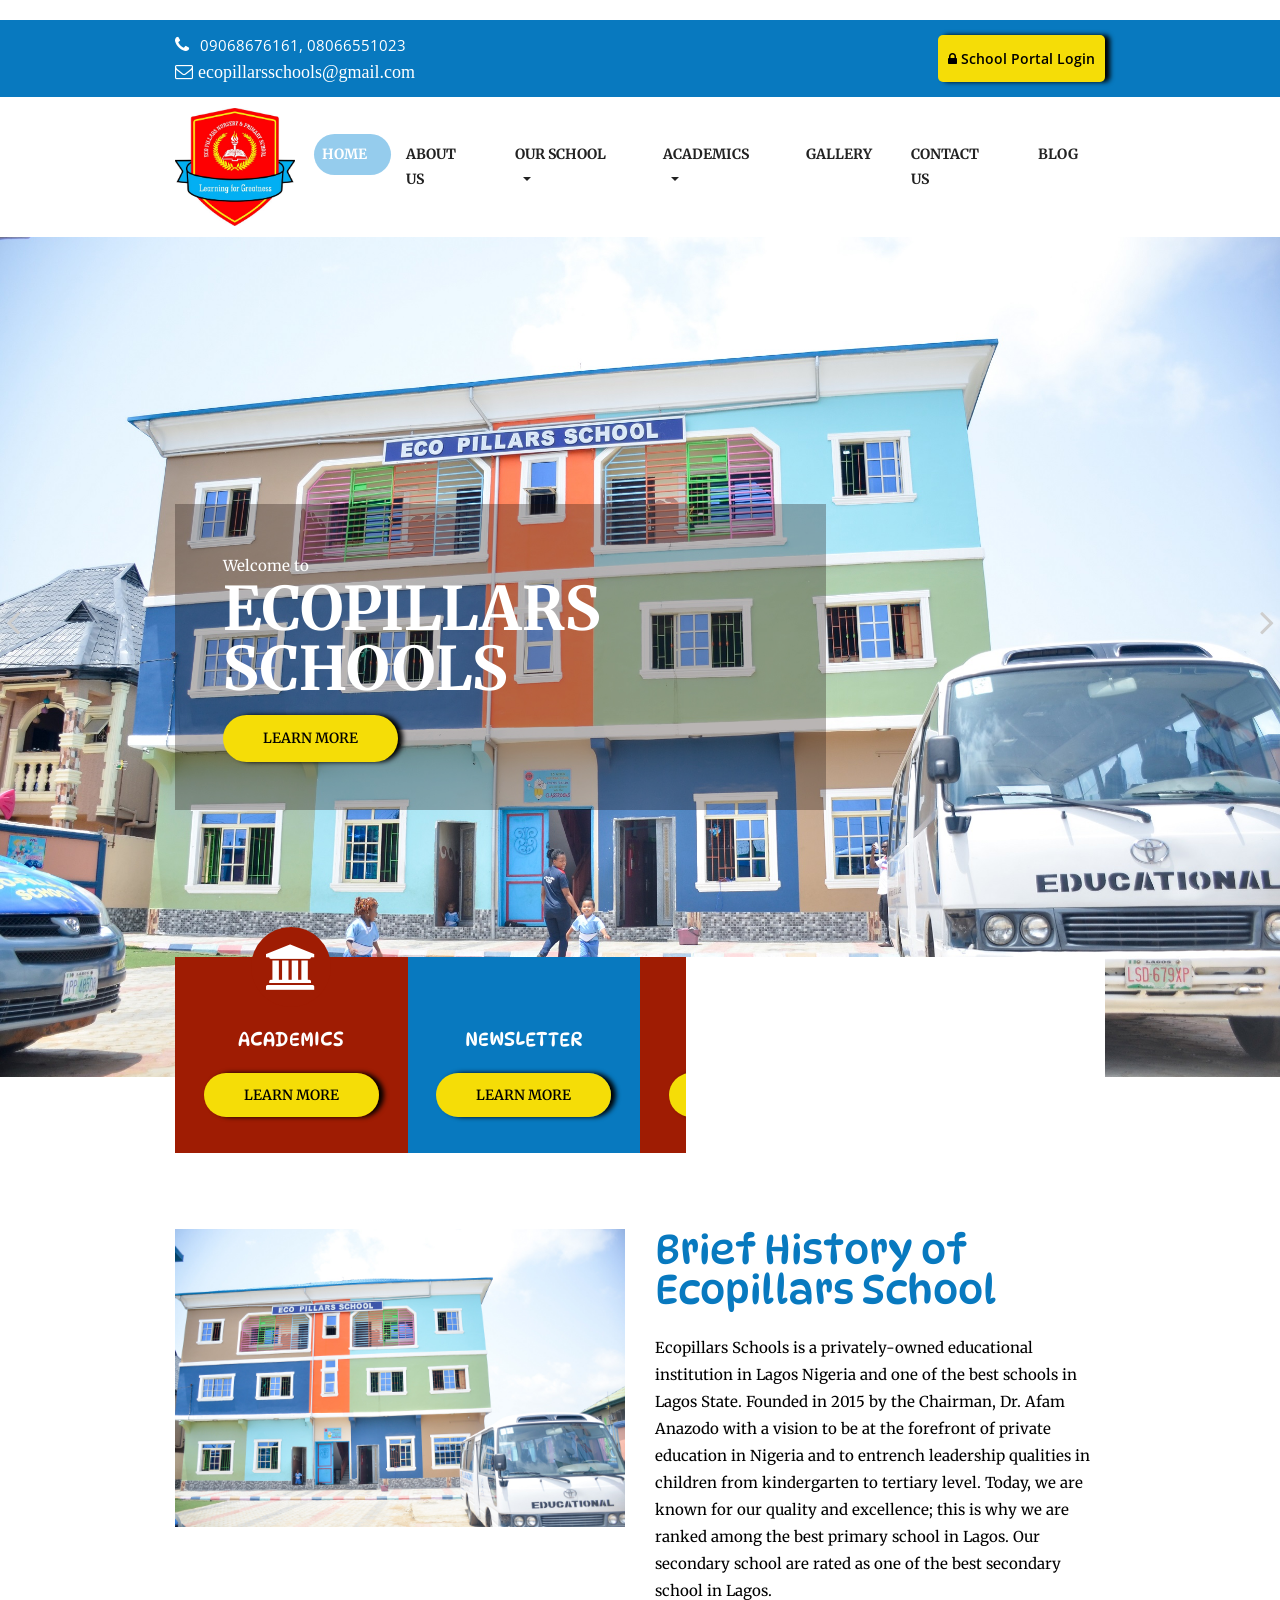
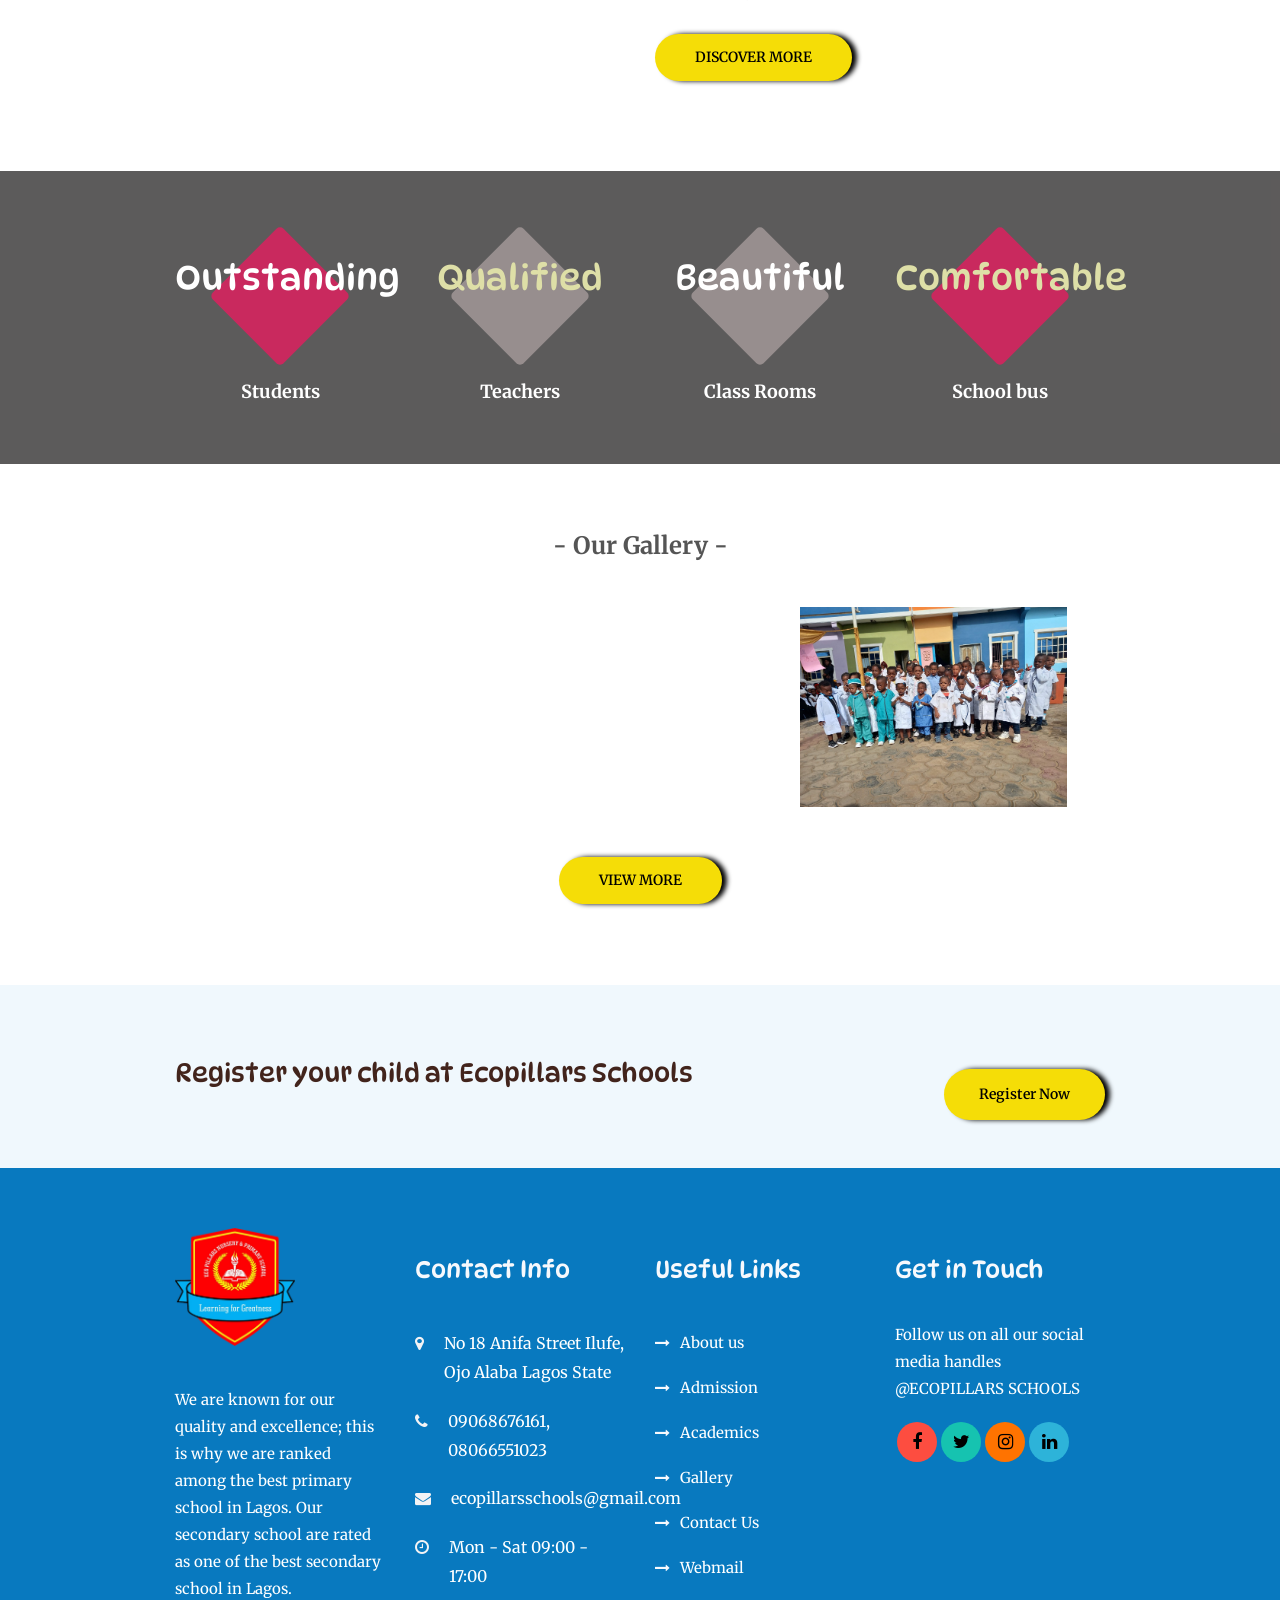
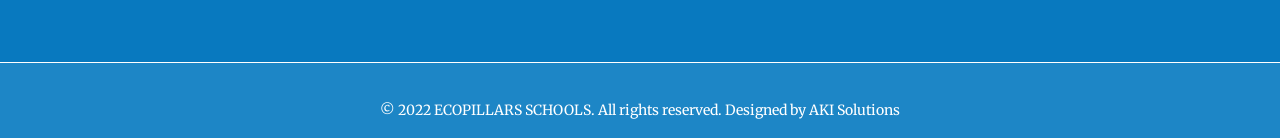
==== index.html @ 3e6c1463 "first commit" ====
<!DOCTYPE html>
<html lang="en">

<!-- Mirrored from rometheme.net/html/kids/index.html by HTTrack Website Copier/3.x [XR&CO'2014], Tue, 15 Dec 2020 20:37:47 GMT -->
<!-- Added by HTTrack -->
<meta http-equiv="content-type" content="text/html;charset=UTF-8" /><!-- /Added by HTTrack -->

<head>
	<!-- Basic Page Needs
    ================================================== -->
	<meta charset="utf-8">
	<!--[if IE]><meta http-equiv="x-ua-compatible" content="IE=9" /><![endif]-->
	<meta name="viewport" content="width=device-width, initial-scale=1">
	<meta description="">
	<title>Ecopillars Schools </title>
	<!-- ==============================================
	Favicons
	=============================================== -->
	<link rel="apple-touch-icon" sizes="180x180" href="favicon_io/android-chrome-192x192.png">
	<link rel="icon" type="image/png" sizes="32x32" href="favicon_io/favicon-32x32.png">
	<link rel="icon" type="image/png" sizes="16x16" href="favicon_io/favicon-16x16.png">
	<link rel="manifest" href="favicon_io/site.webmanifest">
	<link rel="stylesheet" href="https://cdnjs.cloudflare.com/ajax/libs/animate.css/4.1.1/animate.min.css" />
	<!-- ==============================================
	CSS VENDOR
	=============================================== -->
	<link rel="stylesheet" type="text/css" href="css/vendor/bootstrap.min.css" />
	<link rel="stylesheet" type="text/css" href="css/vendor/font-awesome.min.css">
	<link rel="stylesheet" type="text/css" href="css/vendor/owl.carousel.min.css">
	<link rel="stylesheet" type="text/css" href="css/vendor/owl.theme.default.min.css">
	<link rel="stylesheet" type="text/css" href="css/vendor/magnific-popup.css">
	<link rel="stylesheet" type="text/css" href="css/vendor/animate.min.css">

	<!-- ==============================================
	Custom Stylesheet
	=============================================== -->
	<link rel="stylesheet" type="text/css" href="css/style.css" />

	<script src="js/vendor/modernizr.min.js"></script>

	<script src='../../google_analytics_auto.html'></script>
</head>

<body>

	<!-- LOAD PAGE -->
	<div class="animationload">
		<div class="loader"></div>
	</div>

	<!-- BACK TO TOP SECTION -->
	<a href="#0" class="cd-top cd-is-visible cd-fade-out">Top</a>

	<!-- HEADER -->
	<div class="header header-1">

		<!-- TOPBAR -->
		<div class="topbar">
			<div class="container">
				<div class="row align-items-center">
					<div class="col-sm-8 col-md-6">
						<div class="info">
							<div class="info-item">
								<i class="fa fa-phone"></i> 09068676161, 08066551023
							</div>
							<div class="info-item">
								<i class="fa fa-envelope-o"> ecopillarsschools@gmail.com</i>
								<a href="mailto:ecopillarsschools@gmail.com"></a>
							</div>
						</div>
					</div>
					<div class="col-sm-4 col-md-6">
						<div class=" pull-right d-inline-flex" style="margin: 15px 0px 15px 0px;">
							<a href="https://eschool-ng.com/ecopillarsschools_login.php" class="btn btn-primary kkd"> <i
									class="fa fa-lock"></i> School Portal Login</a>
							<style>
								.sosmed-icon a {
									color: #000;
									background-color: pink;

								}

								.kkd {
									border-radius: 5px !important;
									background-color: #f5dd07 !important;
									padding-left: 10px;
									padding-right: 10px;

								}
							</style>
						</div>
					</div>
				</div>
			</div>
		</div>

		<!-- NAVBAR SECTION -->
		<div class="navbar-main">
			<div class="container">
				<nav id="navbar-example" class="navbar navbar-expand-lg">
					<a class="navbar-brand jk" href="index.html">
						<img src="./images/logo.jpeg" alt="logo">
					</a>

					<style type="text/css">
						.jk img {
							width: 120px;
							height: auto;
						}

						@media screen and (max-width: 768px) {
							.navbar-main.stiky .navbar-brand img {
								width: 70px;
								text-align: center;
								margin: 0 40px 0 40px;
							}

							.jk img {
								width: 70px;
								height: auto;
							}

							.topbar .pull-right{
								margin: 10px 60px 10px 0px !important;
							}

						}
					</style>
					<button class="navbar-toggler" type="button" data-toggle="collapse" data-target="#navbarNavDropdown"
						aria-controls="navbarNavDropdown" aria-expanded="false" aria-label="Toggle navigation">
						<span class="navbar-toggler-icon"></span>
					</button>
					<div class="collapse navbar-collapse" id="navbarNavDropdown">
						<ul class="navbar-nav ml-auto">
							<li class="nav-item active">
								<a class="nav-link" href="index.html">HOME</a>
							</li>
							<li class="nav-item">
								<a class="nav-link" href="about.html">ABOUT US</a>
							</li>
							<li class="nav-item dropdown dmenu">
								<a class="nav-link dropdown-toggle" href="#" role="button" data-toggle="dropdown"
									aria-haspopup="true" aria-expanded="false">
									OUR SCHOOL
								</a>
								<div class="dropdown-menu">
									<a class="dropdown-item" href="admission.html">ADMISSION</a>


								</div>
							</li>
							<li class="nav-item dropdown dmenu">
								<a class="nav-link dropdown-toggle" href="#" role="button" data-toggle="dropdown"
									aria-haspopup="true" aria-expanded="false">
									ACADEMICS
								</a>
								<div class="dropdown-menu">
									<a class="dropdown-item" href="academics.html">OVERVIEW</a>
									<a class="dropdown-item" href="curriculum.html">OUR CURRICULUM</a>

								</div>
							</li>
							<li class="nav-item">
								<a class="nav-link" href="gallery.html">GALLERY</a>
							</li>
							<li class="nav-item">
								<a class="nav-link" href="contact.html">CONTACT US</a>
							</li>
							<li class="nav-item">
								<a class="nav-link" href="blog.html">BLOG</a>
							</li>
						</ul>
					</div>
				</nav> <!-- -->

			</div>
		</div>

	</div>
	<!-- BANNER -->
	<div id="oc-fullslider" class="banner">
		<div class="owl-carousel owl-theme full-screen">
			<div class="item">
				<img src="./images/_DSC3956.jpg" alt="Slider">
				<div class="overlay-bg"></div>
				<div class="container d-flex align-items-center">
					<div class="wrap-caption animate__animated animate__backInLeft">
						<hion-suph4 class="capteading" style="color: white !important;">Welcome to</h4>
						<h1 class="caption-heading">ECOPILLARS SCHOOLS </h1>
						<a href="about.html" class="btn btn-secondary mt-3">LEARN MORE</a>
					</div>
				</div>

				<style type="text/css">
					.animate__animated.animate__backInLeft {
						--animate-duration: 2s;
					}

					.kd .animate__animated.animate__backInLeft {
						--animate-duration: 12s;
					}
				</style>
			</div>
			<div class="item">
				<img src="./images/_DSC3955.jpg" alt="Slider">
				<div class="overlay-bg"></div>
				<div class="container d-flex align-items-center">
					<div class="wrap-caption kd animate__animated animate__backInLeft">
						<h4 class="caption-supheading" style="color: white !important;">ECOPILLARS SCHOOLS </h4>
						<h1 class="caption-heading">We Make Learning <br> Fun </h1>
						<a href="about.html" class="btn btn-secondary mt-3">LEARN MORE</a>
					</div>
				</div>
			</div>
		</div>
		<div class="custom-nav owl-nav"></div>
	</div>

	<!-- SHORTCUT -->
	<div class="section services">
		<div class="content-wrap pb-3">
			<div class="container">
				<div class="row">
					<div class="col-sm-12 col-md-12">
						<div class="row col-0 overlap no-gutters">
							<div class="col-sm-12 col-md-3 col-lg-3">
								<!-- BOX 1 -->
								<div class="rs-feature-box-1 bg-primary">
									
									<i class="fa fa-university"></i>
									<div class="body">
										<h4 style="text-transform: uppercase;"> Academics</h4>

										<div class="spacer-10"></div>
										<a href="academics.html" class="btn-primary">LEARN MORE</a>
									</div>
								</div>
							</div>
							<div class="col-sm-12 col-md-3 col-lg-3">
								<!-- BOX 2 -->
								<div class="rs-feature-box-1 bg-tertiary">
									<i class="fa fa-comments"></i>
									<div class="body">
										<h4 style="color: #ffffff;">Newsletter</h4>
										<!-- <p>Sedut perspiciatis unde omnis iste natus error sit voluptatem accusantium dolore mque laudantium</p> -->
										<div class="spacer-10"></div>
										<a href="newsletter.html" class="btn-primary" style="background-color: #dedfa7;">LEARN MORE</a>
									</div>
								</div>
							</div>
							<div class="col-sm-12 col-md-3 col-lg-3">
								<!-- BOX 3 -->
								<div class="rs-feature-box-1 bg-primary">
									<i class="fa fa-graduation-cap"></i>
									<div class="body">
										<h4>Admission</h4>

										<div class="spacer-10"></div>
										<a href="admission.html" class="btn-primary">LEARN MORE</a>
									</div>
								</div>
							</div>


							<div class="col-sm-12 col-md-3 col-lg-3">
								<!-- BOX 3 -->
								<div class="rs-feature-box-1 bg-tertiary">
									<i class="fa fa-bookmark-o"></i>
									<div class="body">
										<h4 style="color: #ffffff;"> Curriculum</h4>

										<div class="spacer-10"></div>
										<a href="curriculum.html" class="btn-primary" style="background-color: #dedfa7;">LEARN MORE</a>
									</div>
								</div>
							</div>



						</div>
					</div>
				</div>
			</div>
		</div>
	</div>

	<!-- WELCOME TO KIDS -->
	<div class="section" id="move">
		<div class="content-wrap">
			<div class="container">
				<div class="row">
					<div class="col-sm-12 col-md-12 col-lg-6"  style="display: flex; justify-content: center; ">
						<img src="./images/_DSC3955.jpg" alt="" class="img-fluid img-border mb-3">
					</div>
					<div class="col-sm-12 col-md-12 col-lg-6" style="color: black;" >
						<h2 class="section-heading">
							Brief History of Ecopillars School
						</h2>
						<p>Ecopillars Schools is a privately-owned educational institution in Lagos Nigeria and one of the best schools in Lagos State. Founded in 2015 by the Chairman, Dr. Afam Anazodo with a vision to be at the forefront of private education in Nigeria and to entrench leadership qualities in children from kindergarten to tertiary level.
							Today, we are known for our quality and excellence; this is why we are ranked among the best primary school in Lagos. Our secondary school are rated as one of the best secondary school in Lagos.
						</p>

						<div class="spacer-10"></div>
						<a href="about.html" class="btn btn-secondary">DISCOVER MORE</a>
						<div class="spacer-30"></div>
					</div>
				</div>
			</div>
		</div>
	</div>

	<!-- FUNFACT -->
	<div class="section bgi-overlay bgi-cover-center" data-background="./images/_AFO4332.jpg"
		style="background-position: top;">
		<div class="content-wrap" style="margin-top: 20px;">
			<div class="container">
				<div class="row">
					<!-- Item 1 -->
					<div class="col-sm-6 col-md-3">
						<div class="rs-funfact bg-primary">
							<div class="box-fun">
								<h2>Outstanding</h2>
							</div>
							<div class="title">Students</div>
						</div>
					</div>
					<!-- Item 2 -->
					<div class="col-sm-6 col-md-3">
						<div class="rs-funfact bg-tertiary">
							<div class="box-fun">
								<h2 style="color: #dedfa7;"> Qualified</h2>
							</div>
							<div class="title">Teachers</div>
						</div>
					</div>
					<!-- Item 3 -->
					<div class="col-sm-6 col-md-3">
						<div class="rs-funfact bg-tertiary">
							<div class="box-fun">
								<h2>Beautiful</h2>
							</div>
							<div class="title">Class Rooms</div>
						</div>
					</div>
					<!-- Item 4 -->
					<div class="col-sm-6 col-md-3">
						<div class="rs-funfact bg-primary">
							<div class="box-fun">
								<h2 style="color: #dedfa7;">Comfortable</h2>
							</div>
							<div class="title"> School bus</div>
						</div>
					</div>
				</div>
			</div>
		</div>
	</div>




	<!-- OUR GALLERY -->
	<div class="section">
		<div class="content-wrap">
			<div class="container">

				<div class="row">
					<div class="col-sm-12 col-md-12">
						<p class="supheading text-center">Our Gallery</p>

					</div>
				</div>

				<div class="row popup-gallery gutter-5">
								
				<!-- Item 1 -->
				<div class="col-xs-12 col-md-6 col-lg-4">
					<div class="box-gallery">
						<a href="./images/_AFO4294.jpg" title="Gallery #1">
							<img src="./images/_AFO4294.jpg" alt="" class="img-fluid">
							<div class="project-info">
								<div class="project-icon">
									<span class="fa fa-search"></span>
								</div>
							</div>
						</a>
					</div>
				</div>					
					<!-- Item 2 -->
					<div class="col-xs-12 col-md-6 col-lg-4">
						<div class="box-gallery">
							<a href="./images/_AFO4332.jpg" title="Gallery #2">
								<img src="./images/_AFO4332.jpg" alt="" class="img-fluid">
								<div class="project-info">
									<div class="project-icon">
										<span class="fa fa-search"></span>
									</div>
								</div>
							</a>
						</div>
					</div>
					<!-- Item 3 -->
					<div class="col-xs-12 col-md-6 col-lg-4">
						<div class="box-gallery">
							<a href="./images/20220311_092355.jpg" title="Gallery #3">
								<img src="./images/20220311_092355.jpg" alt="" class="img-fluid">
								<div class="project-info">
									<div class="project-icon">
										<span class="fa fa-search"></span>
									</div>
								</div>
							</a>
						</div>
					</div>


				</div>

			</div>
		</div>
		<div class="text-center">
			<a href="gallery.html" class="btn btn-secondary" style="margin:auto;">VIEW MORE</a>
		</div>
	</div>

	<br> <br> <br>

	<style type="text/css">
		.rs-news-1 .media-box {
			width: 100%;
			margin-bottom: 20px;
			position: relative;
			z-index: 1;
			overflow: hidden;
			background-color: rgb(10 10 10 / 84%);
		}

		.kk {
			background-color: #0c1a47 !important;
		}
	</style>


	<!-- CTA -->
	<div class="section bg-secondary">
		<div class="content-wrap py-5">
			<div class="container">
				<div class="row align-items-center">
					<div class="col-sm-12 col-md-12">
						<div class="cta-1">
							<div class="body-text mb-3">
								<h3 class="my-1" style="color: #42241c;">Register your child at Ecopillars Schools</h3>

							</div>
							<div class="body-action">
								<a href="contact.html" class="btn btn-primary mt-3">Register Now</a>
							</div>
						</div>
					</div>
				</div>
			</div>
		</div>
	</div>

	<style type="text/css">
		.footer .footer-item .footer-title {

			color: #f7f9fd;
		}

		.list-info li .info-icon {
			display: table-cell;
			color: #f3f3f5;
		}

		.footer .footer-item .list li a:before {
			content: '\f178';
			font-family: FontAwesome;
			left: 0;
			position: absolute;
			color: #f7f9fd;
		}
	</style>

	<!-- FOOTER SECTION -->
	<div class="footer" data-background="./images/footer.jpg">
		<div class="content-wrap">
			<div class="container">

				<div class="row">
					<div class="col-sm-12 col-md-6 col-lg-3">
						<div class="footer-item">
							<img src="./images/logo_png.png" alt="logo bottom" class="logo-bottom">
							<div class="spacer-30"></div>
							<p>We are known for our quality and excellence; this is why we are ranked among the best primary school in Lagos. Our secondary school are rated as one of the best secondary school in Lagos.
								</p>

						</div>
					</div>

					<div class="col-sm-12 col-md-6 col-lg-3">
						<div class="footer-item">
							<div class="footer-title">
								Contact Info
							</div>
							<ul class="list-info">
								<li>
									<div class="info-icon">
										<span class="fa fa-map-marker"></span>
									</div>
									<div class="info-text">No 18 Anifa Street Ilufe, Ojo Alaba
										Lagos State</div>
								</li>
								<li>
									<div class="info-icon">
										<span class="fa fa-phone"></span>
									</div>
									<div class="info-text">09068676161, 08066551023</div>
								</li>
								<li>
									<div class="info-icon">
										<span class="fa fa-envelope"></span>
									</div>
									<div class="info-text"><a href="mailto:ecopillarsschools@gmail.com"></a>
										ecopillarsschools@gmail.com</a></div>
								</li>
								<li>
									<div class="info-icon">
										<span class="fa fa-clock-o"></span>
									</div>
									<div class="info-text">Mon - Sat 09:00 - 17:00</div>
								</li>
							</ul>

						</div>
					</div>




					<div class="col-sm-12 col-md-6 col-lg-3">
						<div class="footer-item">
							<div class="footer-title">
								Useful Links
							</div>

							<ul class="list">
								<li><a href="about.html" title="About us">About us</a></li>
								<li><a href="admission.html" title="Admission">Admission</a></li>
								<li><a href="academics.html" title="Academics">Academics</a></li>
								<li><a href="gallery.html" title="Gallery">Gallery</a></li>
								<li><a href="contact.html" title="Contact Us">Contact Us</a></li>
								<li><a href="https://fayofunmischools.com:2096/cpsess6572153512/3rdparty/roundcube/" title="Webmail">Webmail</a></li>
							</ul>

						</div>
					</div>

					<div class="col-sm-12 col-md-6 col-lg-3">
						<div class="footer-item">
							<div class="footer-title">
								Get in Touch
							</div>
							<p>Follow us on all our social media handles @ECOPILLARS SCHOOLS</p>
							<div class="sosmed-icon d-inline-flex">
								<a href="#" class="fb"><i class="fa fa-facebook"></i></a>
								<a href="#" class="tw"><i class="fa fa-twitter"></i></a>
								<a href="#" class="ig"><i class="fa fa-instagram"></i></a>
								<a href="#" class="in"><i class="fa fa-linkedin"></i></a>
							</div>
						</div>
					</div>
				</div>
			</div>
		</div>

		<div class="fcopy bg-secondary">
			<div class="container">
				<div class="row">
					<div class="col-sm-12 col-md-12">
						<p class="ftex copy" style="color: #ffffff;">© 2022 ECOPILLARS SCHOOLS. All rights reserved. Designed by <a
								href="http://akisolutions.com.ng" target="_blank">AKI Solutions</a></p>
					</div>
				</div>
			</div>
		</div>

	</div>

	<!-- JS VENDOR -->
	<script src="js/vendor/jquery.min.js"></script>
	<script src="js/vendor/bootstrap.min.js"></script>
	<script src="js/vendor/owl.carousel.js"></script>
	<script src="js/vendor/jquery.magnific-popup.min.js"></script>

	<!-- SENDMAIL -->
	<script src="js/vendor/validator.min.js"></script>
	<script src="js/vendor/form-scripts.js"></script>

	<script src="js/script.js"></script>

</body>

</html>
---- css/style.css ----
@charset "UTF-8";
@import url("https://fonts.googleapis.com/css?family=Open+Sans:400,700|Pacifico");
@import url('https://fonts.googleapis.com/css2?family=DynaPuff:wght@400;500;700&family=Merriweather:wght@300;400;700;900&display=swap');
@font-face {
  font-family: 'sas-webfont';
  src: url("../fonts/sas-webfontc56b.eot?51534236");
  src: url("../fonts/sas-webfontc56b.eot?51534236#iefix") format("embedded-opentype"), url("../fonts/sas-webfontc56b.woff2?51534236") format("woff2"), url("../fonts/sas-webfontc56b.woff?51534236") format("woff"), url("../fonts/sas-webfontc56b.ttf?51534236") format("truetype"), url("../fonts/sas-webfontc56b.svg?51534236#sas-webfont") format("svg");
  font-weight: normal;
  font-style: normal; }
.sas {
  font-family: "sas-webfont";
  font-style: normal;
  font-weight: normal;
  display: inline-block;
  text-decoration: inherit;
  width: 1em;
  margin-right: .2em;
  text-align: center;
  /* opacity: .8; */
  /* For safety - reset parent styles, that can break glyph codes*/
  font-variant: normal;
  text-transform: none;
  /* fix buttons height, for twitter bootstrap */
  line-height: 1em;
  /* Animation center compensation - margins should be symmetric */
  /* remove if not needed */
  margin-left: .2em;
  /* you can be more comfortable with increased icons size */
  /* font-size: 120%; */
  /* Font smoothing. That was taken from TWBS */
  -webkit-font-smoothing: antialiased;
  -moz-osx-font-smoothing: grayscale;
  /* Uncomment for 3D effect */
  /* text-shadow: 1px 1px 1px rgba(127, 127, 127, 0.3); */ }

.sas-1:before {
  content: '\e801'; }

/* '' */
/* -------------------- 
TOPBAR SETTING
-----------------------*/
/* -------------------- 
NAVBAR SETTING
-----------------------*/
/* -------------------- 
FOOTER SETTING
-----------------------*/
/* -------------------- 
BUTTON SETTING
-----------------------*/
.bolder {
  font-weight: 600; }

.cfix {
  content: '';
  display: block;
  width: 100%;
  clear: both; }

/**
 * 1. - NORMALIZE CSS
 * -----------------------------------------------------------------------------
 */
/*! normalize.css v8.0.1 | MIT License | github.com/necolas/normalize.css */
/* Document
   ========================================================================== */
/**
 * 1. Correct the line height in all browsers.
 * 2. Prevent adjustments of font size after orientation changes in iOS.
 */
html {
  line-height: 1.15;
  /* 1 */
  -webkit-text-size-adjust: 100%;
  /* 2 */ }

/* Sections
   ========================================================================== */
/**
 * Remove the margin in all browsers.
 */
body {
  margin: 0; }

/**
 * Render the `main` element consistently in IE.
 */
main {
  display: block; }

/**
 * Correct the font size and margin on `h1` elements within `section` and
 * `article` contexts in Chrome, Firefox, and Safari.
 */
h1 {
  font-size: 2em;
  margin: 0.67em 0; }

/* Grouping content
   ========================================================================== */
/**
 * 1. Add the correct box sizing in Firefox.
 * 2. Show the overflow in Edge and IE.
 */
hr {
  box-sizing: content-box;
  /* 1 */
  height: 0;
  /* 1 */
  overflow: visible;
  /* 2 */ }

/**
 * 1. Correct the inheritance and scaling of font size in all browsers.
 * 2. Correct the odd `em` font sizing in all browsers.
 */
pre {
  font-family: monospace, monospace;
  /* 1 */
  font-size: 1em;
  /* 2 */ }

/* Text-level semantics
   ========================================================================== */
/**
 * Remove the gray background on active links in IE 10.
 */
a {
  background-color: transparent; }

/**
 * 1. Remove the bottom border in Chrome 57-
 * 2. Add the correct text decoration in Chrome, Edge, IE, Opera, and Safari.
 */
abbr[title] {
  border-bottom: none;
  /* 1 */
  text-decoration: underline;
  /* 2 */
  text-decoration: underline dotted;
  /* 2 */ }

/**
 * Add the correct font weight in Chrome, Edge, and Safari.
 */
b,
strong {
  font-weight: bolder; }

/**
 * 1. Correct the inheritance and scaling of font size in all browsers.
 * 2. Correct the odd `em` font sizing in all browsers.
 */
code,
kbd,
samp {
  font-family: monospace, monospace;
  /* 1 */
  font-size: 1em;
  /* 2 */ }

/**
 * Add the correct font size in all browsers.
 */
small {
  font-size: 80%; }

/**
 * Prevent `sub` and `sup` elements from affecting the line height in
 * all browsers.
 */
sub,
sup {
  font-size: 75%;
  line-height: 0;
  position: relative;
  vertical-align: baseline; }

sub {
  bottom: -0.25em; }

sup {
  top: -0.5em; }

/* Embedded content
   ========================================================================== */
/**
 * Remove the border on ./images inside links in IE 10.
 */
img {
  border-style: none; }

/* Forms
   ========================================================================== */
/**
 * 1. Change the font styles in all browsers.
 * 2. Remove the margin in Firefox and Safari.
 */
button,
input,
optgroup,
select,
textarea {
  font-family: inherit;
  /* 1 */
  font-size: 100%;
  /* 1 */
  line-height: 1.15;
  /* 1 */
  margin: 0;
  /* 2 */ }

/**
 * Show the overflow in IE.
 * 1. Show the overflow in Edge.
 */
button,
input {
  /* 1 */
  overflow: visible; }

/**
 * Remove the inheritance of text transform in Edge, Firefox, and IE.
 * 1. Remove the inheritance of text transform in Firefox.
 */
button,
select {
  /* 1 */
  text-transform: none; }

/**
 * Correct the inability to style clickable types in iOS and Safari.
 */
button,
[type="button"],
[type="reset"],
[type="submit"] {
  -webkit-appearance: button; }

/**
 * Remove the inner border and padding in Firefox.
 */
button::-moz-focus-inner,
[type="button"]::-moz-focus-inner,
[type="reset"]::-moz-focus-inner,
[type="submit"]::-moz-focus-inner {
  border-style: none;
  padding: 0; }

/**
 * Restore the focus styles unset by the previous rule.
 */
button:-moz-focusring,
[type="button"]:-moz-focusring,
[type="reset"]:-moz-focusring,
[type="submit"]:-moz-focusring {
  outline: 1px dotted ButtonText; }

/**
 * Correct the padding in Firefox.
 */
fieldset {
  padding: 0.35em 0.75em 0.625em; }

/**
 * 1. Correct the text wrapping in Edge and IE.
 * 2. Correct the color inheritance from `fieldset` elements in IE.
 * 3. Remove the padding so developers are not caught out when they zero out
 *    `fieldset` elements in all browsers.
 */
legend {
  box-sizing: border-box;
  /* 1 */
  color: inherit;
  /* 2 */
  display: table;
  /* 1 */
  max-width: 100%;
  /* 1 */
  padding: 0;
  /* 3 */
  white-space: normal;
  /* 1 */ }

/**
 * Add the correct vertical alignment in Chrome, Firefox, and Opera.
 */
progress {
  vertical-align: baseline; }

/**
 * Remove the default vertical scrollbar in IE 10+.
 */
textarea {
  overflow: auto; }

/**
 * 1. Add the correct box sizing in IE 10.
 * 2. Remove the padding in IE 10.
 */
[type="checkbox"],
[type="radio"] {
  box-sizing: border-box;
  /* 1 */
  padding: 0;
  /* 2 */ }

/**
 * Correct the cursor style of increment and decrement buttons in Chrome.
 */
[type="number"]::-webkit-inner-spin-button,
[type="number"]::-webkit-outer-spin-button {
  height: auto; }

/**
 * 1. Correct the odd appearance in Chrome and Safari.
 * 2. Correct the outline style in Safari.
 */
[type="search"] {
  -webkit-appearance: textfield;
  /* 1 */
  outline-offset: -2px;
  /* 2 */ }

/**
 * Remove the inner padding in Chrome and Safari on macOS.
 */
[type="search"]::-webkit-search-decoration {
  -webkit-appearance: none; }

/**
 * 1. Correct the inability to style clickable types in iOS and Safari.
 * 2. Change font properties to `inherit` in Safari.
 */
::-webkit-file-upload-button {
  -webkit-appearance: button;
  /* 1 */
  font: inherit;
  /* 2 */ }

/* Interactive
   ========================================================================== */
/*
 * Add the correct display in Edge, IE 10+, and Firefox.
 */
details {
  display: block; }

/*
 * Add the correct display in all browsers.
 */
summary {
  display: list-item; }

/* Misc
   ========================================================================== */
/**
 * Add the correct display in IE 10+.
 */
template {
  display: none; }

/**
 * Add the correct display in IE 10.
 */
[hidden] {
  display: none; }

/**
 * 2. GLOBAL STYLES
 * -----------------------------------------------------------------------------
 */
/*1.1 GENERAL STYLES*/
body,
button,
input,
select,
textarea {
  color: #999999;
  font-family: 'Merriweather', serif;;
  font-weight: 400;
  /* font-size: 15px; */
  line-height: 1.8;
  position: relative;
  background-color: #fff; }

html, body {
  width: 100%;
  height: 100%; }

/* 1.3. ANCHOR */
a {
  color: #ffffff;
  text-decoration: none; }
  a:hover {
    color:#95cced;
    text-decoration: none; }

/* 1.4. HEADING & PARAGRAPH */
p {
  margin: 0 0 20px 0; }

h1,
h2,
.banner-page .title-page,
h3,
h4,
.rs-team-1 .title,
h5 {
  font-family: 'DynaPuff', cursive;
  font-weight: 400;
  margin-top: 10px;
  margin-bottom: 20px; }

h1 {
  font-size: 3.571em;
  line-height: normal; }

h2, .banner-page .title-page {
  font-size: 2.857em;
  line-height: normal; }

h3 {
  font-size: 1.714em;
  line-height: normal; }

h4, .rs-team-1 .title {
  font-size: 1.286em;
  line-height: normal; }

h5 {
  font-size: 14px;
  line-height: 22px; }

h6 {
  font-size: 13px; }

strong, b {
  font-weight: 700; }

ol {
  margin-left: 24px; }

ul {
  list-style: initial;
  margin-left: 24px; }
  ul li {
    margin: 8px 0; }

/* CUSTOM GLOBAL */
.content-wrap {
  padding: 40px 0; }

.content-wrap-60 {
  padding: 60px 0; }

.content-wrap-40 {
  padding: 40px 0; }

.spacer-content {
  height: 80px; }
  .spacer-content::after {
    display: block;
    content: "";
    clear: both; }

.uk16 {
  font-size: 16px; }

.uk18 {
  font-size: 18px; }

.uk21 {
  font-size: 21px; }

.uk24 {
  font-size: 24px; }

.uk36 {
  font-size: 36px; }

.uk48 {
  font-size: 48px; }

.uk60 {
  font-size: 60px; }

.uk72 {
  font-size: 72px; }

.spacer-10 {
  height: 10px; }
  .spacer-10::after {
    display: block;
    content: "";
    clear: both; }

.spacer-30 {
  height: 30px; }
  .spacer-30::after {
    display: block;
    content: "";
    clear: both; }

.spacer-50 {
  height: 50px; }
  .spacer-50::after {
    display: block;
    content: "";
    clear: both; }

.spacer-70 {
  height: 70px; }
  .spacer-70::after {
    display: block;
    content: "";
    clear: both; }

.spacer-90 {
  height: 90px; }
  .spacer-90::after {
    display: block;
    content: "";
    clear: both; }

.spacer-110 {
  height: 110px; }
  .spacer-110::after {
    display: block;
    content: "";
    clear: both; }

.spacer-content {
  height: 80px; }
  .spacer-content::after {
    display: block;
    content: "";
    clear: both; }

.section {
  position: relative; }

.section-heading {
  font-size: 40px;
  line-height: 1em;
  margin-bottom: 20px;
  /*padding-top: 0; */
  margin-top: 0;
  padding-bottom: 5px;
  position: relative;
  color: rgb(8, 121, 191); }
  .section-heading.light {
    color: #95cced; }
    .section-heading.light span {
      color: #ffffff; }
    .section-heading.light:after {
      background: #ffffff; }
  .section-heading.text-center {
    text-align: center; }
    .section-heading.text-center:after {
      margin-left: auto;
      margin-right: auto; }
  @media (max-width: 767px) {
    .section-heading {
      font-size: 32px; } }

.supheading {
  font-size: 24px;
  font-weight: 700;
  color: #555555; }
  .supheading:before, .supheading:after {
    content: " - "; }

.subheading {
  margin-top: -20px;
  margin-bottom: 30px;
  color: #666666;
  font-family: Arial, Helvetica, sans-serif;
  font-size: 18px; }
  .subheading.text-center {
    width: 60%;
    margin-left: auto;
    margin-right: auto; }

.title-heading {
  font-size: 24px;
  font-family: Arial, Helvetica, sans-serif;
  font-weight: 700; }

.section-border {
  border-bottom: 1px solid #cccccc; }

.font-primary {
  font-family: "Open Sans", sans-serif; }

.font-secondary {
  font-family: "Pacifico", cursive; }

.bgi-cover-center {
  background-size: cover;
  background-position: center; }

.bgi-cover-center {
  background-size: cover;
  background-position: center; }

.bgi-cover-fixed {
  background-size: cover;
  background-position: center;
  background-attachment: fixed; }

.bgi-repeat {
  background-repeat: repeat; }

.bgi-right {
  background-position: right;
  background-size: auto;
  background-repeat: no-repeat; }

.bgi-left {
  background-position: left;
  background-size: auto;
  background-repeat: no-repeat; }

.bgi-overlay {
  position: relative;
  background-position: center; }
  .bgi-overlay:before {
    content: '';
    position: absolute;
    top: 0;
    left: 0;
    right: 0;
    bottom: 0;
    background-color: rgba(42, 40, 40, 0.76); }

blockquote {
  padding: 15px 20px;
  background-color: #f6f6f6;
  margin: 0 0 20px;
  border-left: 5px solid #FD4D40;
  font-style: italic; }

blockquote.quote {
  padding: 15px 0;
  background-color: transparent;
  margin: 0 0 20px;
  border-left: 0;
  font-family: "Pacifico", cursive;
  font-style: italic;
  font-size: 24px;
  color: #ffffff; }
  blockquote.quote .blockquote-footer {
    color: #FD4D40; }
  blockquote.quote cite {
    display: block;
    font-family: "Open Sans", sans-serif;
    font-size: 15px;
    font-style: normal;
    color: #ffffff; }

@media (max-width: 767px) {
  .bgi-hide-xs {
    background-image: none !important; } }
/* OWL */
.owl-theme .owl-dots .owl-dot span {
  width: 7px;
  height: 7px;
  background: gray;
  margin: 5px 3px; }
.owl-theme .owl-dots .owl-dot.active span {
  width: 40px;
  background-color: #FD4D40; }
.owl-theme .owl-dots .owl-dot:hover span {
  background-color: #FD4D40; }
.owl-theme .owl-controls {
  margin-top: 50px; }

.owl-light .owl-dots .owl-dot span {
  width: 7px;
  height: 7px;
  background: #ffffff;
  margin: 5px 3px; }
.owl-light .owl-dots .owl-dot.active span {
  width: 40px;
  background-color: #0c1a47; }
.owl-light .owl-dots .owl-dot:hover span {
  background-color: #0c1a47;  }
.owl-light .owl-controls {
  margin-top: 50px; }

/* END OWL */
.font-primary {
  font-family: "Open Sans", sans-serif; }

.bg-primary {
  background-color: #9f1c03 !important; }

.bg-secondary {
  background-color: #95cbed25 !important; }

.bg-tertiary {
  background-color: rgb(8, 121, 191) !important; }

.bg-gray {
  background-color: #222222; }

.bg-gray-light {
  background-color: #f9f9f9; }

.bg-overlay-primary {
  position: relative; }
  .bg-overlay-primary:before {
    content: '';
    position: absolute;
    top: 0;
    right: 0;
    bottom: 0;
    left: 0;
    background-color: #FD4D40;
    opacity: .8; }

.bg-overlay-secondary {
  position: relative; }
  .bg-overlay-secondary:before {
    content: '';
    position: absolute;
    top: 0;
    right: 0;
    bottom: 0;
    left: 0;
    background-color:#0c1a47; 
    opacity: .6; }

.lh-1 {
  line-height: 1.3; }

.text-primary {
  color: #FD4D40 !important; }
  .text-primary a {
    color: #FD4D40; }
    .text-primary a:hover {
      color: #999999; }

.text-secondary {
  color: #F1C22E !important; }

.text-white a {
  color: #ffffff; }

.text-black {
  color: #222222 !important; }
  .text-black a {
    color: #222222; }

.pos-relative {
  position: relative; }

.banner-page {
  display: block;
  -webkit-background-size: cover;
  -moz-background-size: cover;
  -o-background-size: cover;
  background-size: cover;
  position: relative;
  background-position: center; }
  .banner-page:before {
    content: '';
    position: absolute;
    top: 0;
    left: 0;
    right: 0;
    bottom: 0;
    background-color: rgba(34, 34, 34, 0.644); }
  .banner-page .content-wrap {
    padding: 70px 0; }
  .banner-page .title-page {
    text-align: center;
    margin-bottom: 0;
    color: #ffffff; }
  .banner-page .breadcrumb-container {
    background-color: transparent; }
  .banner-page .breadcrumb {
    padding: 0;
    margin: 0;
    text-align: center;
    background-color: transparent;
    font-size: 13px;
    font-weight: 400;
    color: #ffffff; }
    .banner-page .breadcrumb > .active,
    .banner-page .breadcrumb a {
      color: white; }
      .banner-page .breadcrumb > .active:hover,
      .banner-page .breadcrumb a:hover {
        color: #95cced; }

.overlap {
  background-color: #ffffff;
  margin-top: -180px;
  position: relative;
  z-index: 2; }
  @media (max-width: 767px) {
    .overlap {
      margin-top: 0; } }

.gutter-5 {
  margin-right: 0;
  margin-left: 0; }
  .gutter-5 > [class^="col-"],
  .gutter-5 > [class*=" col-"],
  .gutter-5 [class*='col-'],
  .gutter-5 [class*=" col-"] {
    padding-right: 5px;
    padding-left: 5px; }

.pagination {
  margin-left: 0; }
  .pagination .page-item .page-link {
    -webkit-border-radius: 10px;
    -moz-border-radius: 10px;
    -ms-border-radius: 10px;
    border-radius: 10px;
    padding: 15px 20px;
    margin-right: 5px;
    margin-bottom: 5px;
    color: #999999;
    display: inline-block;
    border-color: 1px solid #e6e6e6;
    background: #ffffff; }
    .pagination .page-item .page-link:hover, .pagination .page-item .page-link.active {
      color: #ffffff;
      background: #95cced; }
  .pagination .page-item:first-child .page-link, .pagination .page-item:last-child .page-link {
    -webkit-border-radius: 10px;
    -moz-border-radius: 10px;
    -ms-border-radius: 10px;
    border-radius: 10px; }
  .pagination .page-item.active .page-link {
    color: #ffffff;
    background: #FD4D40;
    border-color: #FD4D40; }

.p-check {
  padding-left: 40px;
  position: relative;
  margin-bottom: 0.25rem;
  font-size: 18px; }
  .p-check:before {
    content: "\f00c";
    font-family: FontAwesome;
    padding-top: 2px;
    position: absolute;
    color: #16C3B0;
    left: 0;
    width: 30px;
    height: 30px;
    background: #ffffff;
    -webkit-border-radius: 50%;
    -moz-border-radius: 50%;
    -ms-border-radius: 50%;
    border-radius: 50%;
    text-align: center; }

/**
 * 3. - COMPONENTS
 * -----------------------------------------------------------------------------
 */
.anim-media .media-box, .rs-image-box .media-box, .rs-icon-info-4 .media-box, .rs-class-box .media-box, .rs-team-1 .media-box {
  width: 100%;
  /*margin-bottom: 30px;*/
  position: relative;
  background-color: #ffffff;
  overflow: hidden; }
  .anim-media .media-box img, .rs-image-box .media-box img, .rs-icon-info-4 .media-box img, .rs-class-box .media-box img, .rs-team-1 .media-box img {
    -webkit-transform: scale(1, 1);
    -ms-transform: scale(1, 1);
    transform: scale(1, 1);
    -webkit-transition: 0.4s all linear;
    transition: 0.4s all linear; }
.anim-media:hover .media-box, .rs-image-box:hover .media-box, .rs-icon-info-4:hover .media-box, .rs-class-box:hover .media-box, .rs-team-1:hover .media-box {
  background-color: #FD4D40; }
  .anim-media:hover .media-box img, .rs-image-box:hover .media-box img, .rs-icon-info-4:hover .media-box img, .rs-class-box:hover .media-box img, .rs-team-1:hover .media-box img {
    opacity: 0.8;
    -ms-filter: "progid:DXImageTransform.Microsoft.Alpha(Opacity=80)";
    filter: alpha(opacity=80);
    -webkit-transform: scale(1.05, 1.05);
    -ms-transform: scale(1.05, 1.05);
    transform: scale(1.05, 1.05);
    -webkit-transition-timing-function: ease-out;
    transition-timing-function: ease-out;
    -webkit-transition-duration: 250ms;
    transition-duration: 250ms; }

.anim-shadow, .rs-shop-box, .rs-icon-info-4, .rs-class-box, .rs-pricing-1 {
  -webkit-box-shadow: 4px 5px 0 rgba(0, 0, 0, 0);
  -moz-box-shadow: 4px 5px 0 rgba(0, 0, 0, 0);
  box-shadow: 4px 5px 0 rgba(0, 0, 0, 0); }
  .anim-shadow:hover, .rs-shop-box:hover, .rs-icon-info-4:hover, .rs-class-box:hover, .rs-pricing-1:hover {
    -webkit-box-shadow: 4px 5px 30px rgba(0, 0, 0, 0.2);
    -moz-box-shadow: 4px 5px 30px rgba(0, 0, 0, 0.2);
    box-shadow: 4px 5px 30px rgba(0, 0, 0, 0.2); }

/* ==========================
2.1 - Buttons
============================= */
.btn, .btn-primary, .btn-secondary, .btn-light, .btn-ghost-light {
  font-size: 14px;
  color: #000000 !important;
  padding: 13px 40px;
  border: 0;
  font-weight: 600;
  min-width: 150px;
  -webkit-border-radius: 30px;
  -moz-border-radius: 30px;
  -ms-border-radius: 30px;
  border-radius: 30px;
  background-color: #f5dd07 !important;
  box-shadow: 5px 0px 5px; 
}
.btn:hover,.btn-secondary:hover,.btn-primary:hover{
  background-color: #d1bc02 !important;
  transition: 1s;
  color: white;
  text-emphasis-color: white;
}
.btn-default {
  background-color: #FD4D40;
  color: #ffffff;
  padding: 15px 20px;
  border: 0;
  -webkit-border-radius: 0;
  -moz-border-radius: 0;
  -ms-border-radius: 0;
  border-radius: 0; }

.btn-default:hover {
  background-color: #FD4D40; }

.btn-primary {
  background-color: #FD4D40;
  color: #ffffff; }
  .btn-primary:hover {
    background-color: #ddab0f;
    color: #ffffff; }

.btn-secondary {
  background-color:#0c1a47;  }
  .btn-secondary:hover {
    background-color: #fc1e0e;
    color: #ffffff; }

.btn-primary.disabled {
  background-color: #FD4D40;
  border-color: #FD4D40;
  opacity: 1;
  -ms-filter: "progid:DXImageTransform.Microsoft.Alpha(Opacity=100)";
  filter: alpha(opacity=100); }
  .btn-primary.disabled:hover {
    color: #ffffff;
    background-color: #ddab0f; }

.btn-secondary.disabled {
  background-color: #0c1a47; 
  border-color:#0c1a47;  }
  .btn-secondary.disabled:hover {
    background-color: #fc1e0e;
    color: #ffffff; }

.btn-light {
  background-color: #ffffff;
  color: #FD4D40;
  border: 1px solid #ffffff; }
  .btn-light:hover {
    background-color: #222222;
    color: #ffffff;
    border-color: #222222; }

.btn-ghost-light {
  background-color: transparent;
  color: #ffffff;
  border: 1px solid #ffffff; }
  .btn-ghost-light:hover {
    background-color: #ffffff;
    color: #FD4D40;
    border-color: #ffffff; }

.btn-icon {
  font-size: 18px; }
  .btn-icon .fa {
    margin-right: 10px;
    vertical-align: middle;
    width: 50px;
    height: 50px;
    border: 1px solid #999999;
    border-radius: 30px;
    padding-left: 5px;
    padding-top: 10px;
    font-size: 1.5em; }
  .btn-icon:hover .fa {
    border-color: #FD4D40; }

.btn-rect {
  -webkit-border-radius: 0;
  -moz-border-radius: 0;
  -ms-border-radius: 0;
  border-radius: 0; }

.btn-video {
  color: #ffffff; }
  .btn-video i {
    width: 55px;
    height: 55px;
    background-color: #ffffff;
    color: #FD4D40;
    -webkit-border-radius: 50%;
    -moz-border-radius: 50%;
    -ms-border-radius: 50%;
    border-radius: 50%;
    padding: 11px;
    font-size: 21px;
    text-align: center;
    border: 6px solid rgba(34, 34, 34, 0.2);
    margin-right: 5px; }

/* ==========================
SOSMED-ICON
============================= */
.sosmed-icon a {
  color: #ffffff;
  background-color: transparent;
  width: 40px;
  height: 40px;
  font-size: 18px;
  display: flex;
  justify-content: center;
  flex-direction: column;
  text-align: center;
  margin: 0 2px;
  -webkit-border-radius: 50%;
  -moz-border-radius: 50%;
  -ms-border-radius: 50%;
  border-radius: 50%; }
  .sosmed-icon a:hover {
    /*color: $color-body;*/
    background-color: transparent; }
  .sosmed-icon a.fb {
    background-color: #FD4D40; }
    .sosmed-icon a.fb:hover {
      background-color: #fd3527; }
  .sosmed-icon a.tw {
    background-color: #16C3B0; }
    .sosmed-icon a.tw:hover {
      background-color: #13ac9b; }
  .sosmed-icon a.ig {
    background-color: #FF7300; }
    .sosmed-icon a.ig:hover {
      background-color: #e66800; }
  .sosmed-icon a.in {
    background-color: #2DB3D9; }
    .sosmed-icon a.in:hover {
      background-color: #24a4c8; }
.sosmed-icon.icon-bg-primary a {
  -webkit-border-radius: 50%;
  -moz-border-radius: 50%;
  -ms-border-radius: 50%;
  border-radius: 50%;
  color: #ffffff;
  background-color: #FD4D40; }
  .sosmed-icon.icon-bg-primary a:hover {
    color: #ffffff;
    background-color:#0c1a47;  }

/* ==========================
FEATURE ICON
============================= */
.rs-feature-1 {
  position: relative;
  background-color: #F8F8F8;
  border: 1px solid #F0F0F0;
  padding: 20px 20px;
  overflow: hidden;
  -webkit-transition: all 0.3s ease;
  -moz-transition: all 0.3s ease;
  -ms-transition: all 0.3s ease;
  -o-transition: all 0.3s ease;
  transition: all 0.3s ease; }
  .rs-feature-1 .no {
    position: absolute;
    top: 0;
    right: 20px;
    font-size: 72px;
    font-family: "Pacifico", cursive;
    font-weight: 700;
    opacity: 0.15;
    -ms-filter: "progid:DXImageTransform.Microsoft.Alpha(Opacity=15)";
    filter: alpha(opacity=15); }
  .rs-feature-1 .media {
    width: 100%;
    margin-bottom: 30px;
    background-color: transparent; }
  .rs-feature-1 .icon {
    font-size: 48px;
    color: #FD4D40; }
  .rs-feature-1 .body {
    position: relative; }
  .rs-feature-1 .title {
    color: #222222; }
  .rs-feature-1:hover {
    background-color: #0c1a47; 
    color: #ffffff;
    -webkit-transform: translateY(-10px);
    transform: translateY(-10px);
    -webkit-box-shadow: 0 1rem 3rem rgba(0, 0, 0, 0.15) !important;
    box-shadow: 0 1rem 3rem rgba(0, 0, 0, 0.15) !important; }
    .rs-feature-1:hover .title {
      color: #ffffff; }

/* ==========================
IMAGE BOX
============================= */
.rs-image-box {
  margin-bottom: 30px;
  overflow: hidden;
  position: relative;
  -webkit-transition: all 0.4s ease;
  -moz-transition: all 0.4s ease;
  -ms-transition: all 0.4s ease;
  -o-transition: all 0.4s ease;
  transition: all 0.4s ease; }
  .rs-image-box .media-box {
    margin-bottom: 10px; }
  .rs-image-box:hover .media {
    background-color: #ffffff; }
  .rs-image-box .text-box {
    display: -ms-flexbox;
    display: flex;
    -ms-flex-wrap: wrap;
    flex-wrap: wrap;
    -ms-flex-pack: justify !important;
    justify-content: space-between !important; }
  .rs-image-box .price {
    color: #FD4D40; }

.rs-shop-box {
  background-color: #ffffff;
  margin-bottom: 30px;
  overflow: hidden;
  position: relative;
  border: 1px solid #e6e6e6; }
  .rs-shop-box .media {
    text-align: center; }
    .rs-shop-box .media a {
      width: 100%; }
  .rs-shop-box .body-text {
    padding: 20px 20px;
    border-top: 1px solid #e6e6e6; }
    .rs-shop-box .body-text .title {
      font-weight: 400;
      color: #0c1a47; 
      font-size: 16px;
      margin-bottom: 10px; }
      .rs-shop-box .body-text .title a {
        color: #0c1a47;  }
        .rs-shop-box .body-text .title a:hover {
          color: #FD4D40; }
    .rs-shop-box .body-text .price {
      color: #FD4D40;
      font-weight: 700;
      font-size: 18px;
      float: left; }
    .rs-shop-box .body-text .meta {
      display: -ms-flexbox;
      display: flex;
      justify-content: space-between !important; }

.title-blok {
  font-weight: 400;
  color: #0c1a47; 
  font-size: 16px;
  margin-bottom: 10px; }
  .title-blok a {
    color: #0c1a47;  }
    .title-blok a:hover {
      color: #FD4D40; }

.rating, .shop-item-sidebar .body-text, .single-shop {
  unicode-bidi: bidi-override;
  direction: rtl; }
  .rating span:before, .shop-item-sidebar .body-text span:before, .single-shop span:before {
    color: #FD4D40;
    content: "\2605";
    display: inline-block;
    position: relative;
    font-size: 1.2em;
    width: .6em; }

.shop-item-sidebar {
  display: -ms-flexbox;
  display: flex;
  margin-bottom: 20px;
  align-items: center !important; }
  .shop-item-sidebar .media {
    width: 90px;
    height: 90px;
    border: 1px solid #e6e6e6;
    margin-right: 20px; }
  .shop-item-sidebar .body-text .title {
    font-weight: 400;
    color: #0c1a47; 
    font-size: 16px;
    margin-bottom: 10px; }
    .shop-item-sidebar .body-text .title a {
      color: #0c1a47;  }
      .shop-item-sidebar .body-text .title a:hover {
        color: #FD4D40; }
  .shop-item-sidebar .body-text .price {
    color: #FD4D40;
    font-weight: 700;
    font-size: 18px; }

.single-shop .price {
  color: #FD4D40;
  font-weight: 700;
  font-size: 18px; }

/* ==========================
ICON 2
============================= */
.box-icon-1 {
  margin-bottom: 15px; }
  .box-icon-1 .icon {
    color: #FD4D40;
    display: inline-block;
    font-size: 36px;
    line-height: 2.2;
    float: left;
    width: 60px;
    height: 60px;
    background: transparent;
    -webkit-border-radius: 100px;
    -moz-border-radius: 100px;
    -ms-border-radius: 100px;
    border-radius: 100px;
    text-align: center; }
  .box-icon-1 .body-content {
    color:#0c1a47; 
    margin-left: 70px;
    font-weight: 700;
    font-size: 24px; }
    .box-icon-1 .body-content .heading {
      font-size: 16px;
      font-weight: 700; }

.rs-icon-info {
  margin-bottom: 15px; }
  .rs-icon-info .info-icon {
    display: table-cell;
    position: relative; }
  .rs-icon-info .fa {
    width: 60px;
    height: 60px;
    background-color: #FD4D40;
    -webkit-border-radius: 50%;
    -moz-border-radius: 50%;
    -ms-border-radius: 50%;
    border-radius: 50%;
    text-align: center;
    padding-top: 17px;
    font-size: 22px;
    color: #ffffff; }
  .rs-icon-info .info-text {
    display: table-cell;
    padding-left: 20px;
    position: relative;
    vertical-align: middle; }
  .rs-icon-info.center {
    text-align: center;
    padding: 30px 0;
    -webkit-border-radius: 6px;
    -moz-border-radius: 6px;
    -ms-border-radius: 6px;
    border-radius: 6px; }
    .rs-icon-info.center .info-icon {
      display: block; }
    .rs-icon-info.center .fa {
      background-color: transparent;
      font-size: 40px; }
      .rs-icon-info.center .fa.bl {
        background-color: #FD4D40;
        color: #ffffff;
        width: 80px;
        height: 80px; }
    .rs-icon-info.center .info-text {
      display: block; }
  .rs-icon-info.text-right {
    text-align: right; }
    .rs-icon-info.text-right .info-icon {
      float: right; }
      .rs-icon-info.text-right .info-icon:after {
        right: -5px;
        top: -5px; }
    .rs-icon-info.text-right .info-text {
      padding-left: auto;
      padding-right: 20px; }
  .rs-icon-info::after {
    display: block;
    content: "";
    clear: both; }

.rs-icon-info-2 {
  display: flex;
  align-items: flex-start; }
  .rs-icon-info-2 .info-icon {
    text-align: center;
    display: -ms-flexbox;
    display: flex;
    -ms-flex-align: center;
    align-items: center; }
  .rs-icon-info-2 .fa {
    width: 80px;
    height: 80px;
    margin-right: 20px;
    color: #ffffff;
    background-color: transparent;
    -webkit-border-radius: 50%;
    -moz-border-radius: 50%;
    -ms-border-radius: 50%;
    border-radius: 50%;
    padding-top: 23px;
    font-size: 35px;
    -webkit-transform: translateZ(0);
    transform: translateZ(0);
    -webkit-transition-duration: 0.3s;
    transition-duration: 0.3s;
    -webkit-transition-property: transform;
    transition-property: transform;
    -webkit-transition-timing-function: ease-out;
    transition-timing-function: ease-out; }
  .rs-icon-info-2 .body-text {
    position: relative; }

.rs-icon-info-3 {
  margin-bottom: 15px; }
  .rs-icon-info-3 .info-icon {
    text-align: center;
    display: -ms-flexbox;
    display: flex;
    -ms-flex-align: center;
    align-items: center; }
  .rs-icon-info-3 .fa {
    width: 60px;
    height: 60px;
    margin-right: 10px;
    color: #ffffff;
    background-color: transparent;
    -webkit-border-radius: 50%;
    -moz-border-radius: 50%;
    -ms-border-radius: 50%;
    border-radius: 50%;
    padding-top: 14px;
    font-size: 35px;
    -webkit-transform: translateZ(0);
    transform: translateZ(0);
    -webkit-transition-duration: 0.3s;
    transition-duration: 0.3s;
    -webkit-transition-property: transform;
    transition-property: transform;
    -webkit-transition-timing-function: ease-out;
    transition-timing-function: ease-out; }
  .rs-icon-info-3 .info-text {
    position: relative;
    margin-top: 20px; }
  .rs-icon-info-3::after {
    display: block;
    content: "";
    clear: both; }
  .rs-icon-info-3.text-center {
    text-align: center; }
    .rs-icon-info-3.text-center .fa {
      width: 80px;
      height: 80px;
      padding-top: 22px;
      margin-bottom: 20px; }
    .rs-icon-info-3.text-center .info-icon {
      display: block; }
  .rs-icon-info-3:hover .info-icon .fa {
    color: #ffffff;
    background-color: #FD4D40;
    -webkit-animation-name: hvr-icon-push;
    animation-name: hvr-icon-push;
    -webkit-animation-duration: 0.3s;
    animation-duration: 0.3s;
    -webkit-animation-timing-function: linear;
    animation-timing-function: linear;
    -webkit-animation-iteration-count: 1;
    animation-iteration-count: 1; }

@-webkit-keyframes hvr-icon-push {
  50% {
    -moz-transform: translateY(-10px);
    -webkit-transform: translateY(-10px);
    -o-transform: translateY(-10px);
    -ms-transform: translateY(-10px);
    transform: translateY(-10px); } }
@keyframes hvr-icon-push {
  50% {
    -moz-transform: translateY(-10px);
    -webkit-transform: translateY(-10px);
    -o-transform: translateY(-10px);
    -ms-transform: translateY(-10px);
    transform: translateY(-10px); } }
.rs-icon-info-4 {
  background-color: #fafafa;
  text-align: center;
  overflow: hidden;
  position: relative;
  -webkit-transition: all 0.4s ease;
  -moz-transition: all 0.4s ease;
  -ms-transition: all 0.4s ease;
  -o-transition: all 0.4s ease;
  transition: all 0.4s ease;
  border-bottom: 2px solid #FD4D40; }
  .rs-icon-info-4 .icon {
    padding-top: 30px; }
  .rs-icon-info-4 .fa {
    width: 70px;
    height: 70px;
    color: #ffffff;
    background-color: #FD4D40;
    -webkit-border-radius: 50%;
    -moz-border-radius: 50%;
    -ms-border-radius: 50%;
    border-radius: 50%;
    padding-top: 17px;
    font-size: 35px; }
  .rs-icon-info-4 .info-text {
    display: table-cell;
    padding-left: 20px;
    position: relative;
    vertical-align: middle; }
  .rs-icon-info-4 .title {
    color: #0c1a47;  }

/* ==========================
FACT
============================= */
.rs-icon-funfact .icon {
  display: block;
  font-size: 30px;
  line-height: 2.2;
  float: left;
  width: 70px;
  height: 70px;
  color: #ffffff;
  text-align: center;
  -webkit-border-radius: 50%;
  -moz-border-radius: 50%;
  -ms-border-radius: 50%;
  border-radius: 50%; }
.rs-icon-funfact .body-content {
  margin-left: 85px; }
  .rs-icon-funfact .body-content h1, .rs-icon-funfact .body-content h2, .rs-icon-funfact .body-content .banner-page .title-page, .banner-page .rs-icon-funfact .body-content .title-page, .rs-icon-funfact .body-content h3, .rs-icon-funfact .body-content h4, .rs-icon-funfact .body-content .rs-team-1 .title, .rs-team-1 .rs-icon-funfact .body-content .title, .rs-icon-funfact .body-content h4, .rs-icon-funfact .body-content .rs-team-1 .title, .rs-team-1 .rs-icon-funfact .body-content .title, .rs-icon-funfact .body-content h5, .rs-icon-funfact .body-content h6 {
    clear: none;
    margin-bottom: 0; }
.rs-icon-funfact.style-2 {
  text-align: center; }
  .rs-icon-funfact.style-2 .icon {
    color: #FD4D40;
    float: none;
    background-color: transparent;
    margin: 0 auto;
    font-size: 48px; }
  .rs-icon-funfact.style-2 .body-content {
    margin-left: 0; }

.rs-funfact {
  text-align: center;
  color: #ffffff;
  background-color: transparent !important;
  padding-top: 15px;
  padding-bottom: 15px; }
  .rs-funfact .box-fun {
    position: relative;
    height: 130px; }
    .box-fun h2 {
      font-size: 35px;
    }
    .rs-funfact .box-fun:before {
      background-color: transparent;
      -webkit-border-radius: 5px;
      -moz-border-radius: 5px;
      -ms-border-radius: 5px;
      border-radius: 5px;
      margin: 0 auto;
      content: '';
      width: 100px;
      height: 100px;
      display: block;
      -moz-transform: rotate(45deg);
      -webkit-transform: rotate(45deg);
      -o-transform: rotate(45deg);
      -ms-transform: rotate(45deg);
      transform: rotate(45deg); }
    .rs-funfact .box-fun h2, .rs-funfact .box-fun .banner-page .title-page, .banner-page .rs-funfact .box-fun .title-page {
      position: absolute;
      top: 0;
      width: 100%;
      text-align: center; }
  .rs-funfact.bg-primary .box-fun:before {
    background-color: rgb(201, 41, 94) }
  .rs-funfact.bg-secondary .box-fun:before {
    background-color: #FCEEC7;  }
  .rs-funfact.bg-tertiary .box-fun:before {
    background-color: rgb(151, 142, 142); color: rgb(240, 231, 196);}
  .rs-funfact.bg-quaternary .box-fun:before {
    background-color: #FCEEC7; }
  .rs-funfact .title {
    font-weight: 700;
    font-size: 18px; }

/* ==========================
CLASSES
============================= */
.rs-class-box {
  -webkit-border-radius: 15px;
  -moz-border-radius: 15px;
  -ms-border-radius: 15px;
  border-radius: 15px;
  overflow: hidden;
  background-color: #f8f8f8; }
  .rs-class-box .body-box {
    padding: 20px 20px 0; }
  .rs-class-box .class-name, .rs-class-box .detail {
    display: -ms-flexbox;
    display: flex;
    -ms-flex-wrap: wrap;
    flex-wrap: wrap;
    -ms-flex-pack: justify;
    justify-content: space-between; }
  .rs-class-box .title {
    font-size: 18px;
    font-family: "Pacifico", cursive;
    color: #FD4D40; }
  .rs-class-box .price {
    font-size: 24px;
    color: #0c1a47; 
    font-weight: 700; }
  .rs-class-box .open-class {
    margin-bottom: 20px;
    font-size: 14px; }
    .rs-class-box .open-class span {
      color: #cccccc; }
  .rs-class-box .detail {
    margin-top: 30px;
    margin-left: -20px;
    margin-right: -20px; }
  .rs-class-box .age, .rs-class-box .size {
    color: #ffffff;
    padding: 15px 0;
    text-align: center;
    font-size: 18px; }
  .rs-class-box .age {
    background-color: #FD4D40; }
  .rs-class-box .size {
    background-color:#0c1a47;  }

/* ==========================
FACT
============================= */
.counter-1 .counter-number {
  display: block;
  vertical-align: middle;
  padding: 0;
  width: 70px;
  padding-right: 14px;
  letter-spacing: -.5px;
  font-weight: 700;
  font-size: 48px; }
.counter-1 .counter-title {
  display: table-cell;
  vertical-align: middle;
  padding: 0;
  text-align: left;
  line-height: 18px;
  margin-bottom: 0; }

/* ==========================
CTA QUOTE
============================= */
.cta-quote {
  text-align: center;
  color: #ffffff; }
  .cta-quote .title {
    font-size: 72px; }
  .cta-quote footer {
    font-size: 24px; }
    .cta-quote footer:before, .cta-quote footer:after {
      content: "\2014"; }

/* ==========================
BOX IMAGE
============================= */
.box-image-5 {
  position: relative; }
  .box-image-5 .info-box {
    position: absolute;
    bottom: 20px;
    left: 30px;
    z-index: 2;
    color: #ffffff;
    opacity: 0;
    -ms-filter: "progid:DXImageTransform.Microsoft.Alpha(Opacity=0)";
    filter: alpha(opacity=0);
    -webkit-transform: translate3d(0px, 25px, 0px);
    transform: translate3d(0px, 25px, 0px);
    -webkit-transition: all 0.4s ease;
    -moz-transition: all 0.4s ease;
    -ms-transition: all 0.4s ease;
    -o-transition: all 0.4s ease;
    transition: all 0.4s ease; }
    .box-image-5 .info-box .title {
      margin-bottom: 15px;
      color: #ffffff;
      clear: none; }
      .box-image-5 .info-box .title:after {
        content: '';
        height: 3px;
        width: 30px;
        display: block;
        margin: 7% 0;
        background: #0c1a47; }
  .box-image-5 a {
    background-color: #FD4D40;
    display: block;
    margin: 8px; }
    .box-image-5 a img {
      width: 100%;
      display: block;
      margin-bottom: 0; }
  .box-image-5:hover .info-box {
    opacity: 1;
    -ms-filter: "progid:DXImageTransform.Microsoft.Alpha(Opacity=100)";
    filter: alpha(opacity=100);
    -webkit-transform: translate3d(0px, 0px, 0px);
    transform: translate3d(0px, 0px, 0px); }
  .box-image-5:hover img {
    opacity: 0.2;
    -ms-filter: "progid:DXImageTransform.Microsoft.Alpha(Opacity=20)";
    filter: alpha(opacity=20); }
  .box-image-5:after {
    content: '';
    position: absolute;
    background-image: -moz-linear-gradient(to bottom, rgba(0, 0, 0, 0) 0, rgba(0, 0, 0, 0.6) 50%, rgba(0, 0, 0, 0.9) 100%);
    background-image: -ms-linear-gradient(to bottom, rgba(0, 0, 0, 0) 0, rgba(0, 0, 0, 0.6) 50%, rgba(0, 0, 0, 0.9) 100%);
    background-image: -o-linear-gradient(to bottom, rgba(0, 0, 0, 0) 0, rgba(0, 0, 0, 0.6) 50%, rgba(0, 0, 0, 0.9) 100%);
    background-image: -webkit-linear-gradient(to bottom, rgba(0, 0, 0, 0) 0, rgba(0, 0, 0, 0.6) 50%, rgba(0, 0, 0, 0.9) 100%);
    background-image: -webkit-gradient(linear, center top, center bottom, from(rgba(0, 0, 0, 0)), to(rgba(0, 0, 0, 0.9)));
    background-image: linear-gradient(to bottom, rgba(0, 0, 0, 0) 0, rgba(0, 0, 0, 0.6) 50%, rgba(0, 0, 0, 0.9) 100%);
    bottom: 0;
    left: 0;
    width: 100%;
    height: 100px; }

/* Process Workflow */
.box-image-6 {
  position: relative;
  text-align: center;
  color: #ffffff; }
  .box-image-6 .media {
    position: relative; }
    .box-image-6 .media .no {
      width: 40px;
      height: 40px;
      position: absolute;
      top: 0;
      right: 20%;
      -webkit-border-radius: 50%;
      -moz-border-radius: 50%;
      -ms-border-radius: 50%;
      border-radius: 50%;
      font-size: 24px;
      font-family: "Pacifico", cursive; }
  .box-image-6 img {
    width: 80%;
    height: 80%;
    -webkit-border-radius: 50%;
    -moz-border-radius: 50%;
    -ms-border-radius: 50%;
    border-radius: 50%;
    margin: 0 auto; }

.box-widget {
  padding: 30px;
  color: #ffffff; }
  .box-widget .info-text {
    padding-left: 30px !important; }

/* ==========================
PRICING TABLE
============================= */
.rs-pricing-1 {
  position: relative;
  text-align: center;
  padding: 30px 0;
  -webkit-border-radius: 0;
  -moz-border-radius: 0;
  -ms-border-radius: 0;
  border-radius: 0;
  background-color: #FAFAFA;
  border: 1px solid #FD4D40; }
  .rs-pricing-1 .price {
    font-size: 60px;
    font-weight: 700;
    line-height: 1;
    padding: 20px 0;
    position: relative;
    letter-spacing: -3px;
    color: #FD4D40; }
    .rs-pricing-1 .price:after, .rs-pricing-1 .price:before {
      border-top: 1px solid #e6e6e6;
      content: "";
      left: 50%;
      margin-left: -50px;
      position: absolute;
      top: auto;
      width: 100px; }
    .rs-pricing-1 .price:before {
      top: 0; }
    .rs-pricing-1 .price:after {
      bottom: 0; }
    .rs-pricing-1 .price span {
      display: inline-block;
      font-size: 28px;
      margin: 7px 3px 0 0;
      vertical-align: top; }
      .rs-pricing-1 .price span.mon {
        color: #FD4D40;
        font-size: 16px;
        font-weight: 400;
        margin: 0 0 0 8px;
        vertical-align: baseline;
        letter-spacing: 0; }
  .rs-pricing-1 .features ul {
    list-style: outside none none;
    margin: 0;
    padding: 35px 0; }
    .rs-pricing-1 .features ul li {
      padding: 8px 0; }
  .rs-pricing-1 .title {
    color: #222222; }
  .rs-pricing-1.popular {
    background-color: #FD4D40;
    color: #ffffff;
    padding: 50px 0; }
    .rs-pricing-1.popular .price {
      color: #ffffff; }
      .rs-pricing-1.popular .price span {
        color: #ffffff; }
        .rs-pricing-1.popular .price span.mon {
          color: #ffffff; }
    .rs-pricing-1.popular .title {
      color: #ffffff; }

/* ==========================
TESTIMONIALS
============================= */
.testimonial-2 {
  position: relative;
  margin-bottom: 30px; }
  .testimonial-2 .media {
    float: left;
    margin: 0 30px 0 0;
    display: block;
    position: relative;
    background-color: #FD4D40;
    overflow: hidden;
    width: 120px;
    height: 120px;
    -webkit-border-radius: 50%;
    -moz-border-radius: 50%;
    -ms-border-radius: 50%;
    border-radius: 50%; }
    .testimonial-2 .media img {
      -webkit-border-radius: 50%;
      -moz-border-radius: 50%;
      -ms-border-radius: 50%;
      border-radius: 50%;
      -webkit-transform: scale(1, 1);
      -ms-transform: scale(1, 1);
      transform: scale(1, 1);
      -webkit-transition: 0.4s all linear;
      transition: 0.4s all linear; }
    .testimonial-2 .media:hover img {
      opacity: 0.3;
      -ms-filter: "progid:DXImageTransform.Microsoft.Alpha(Opacity=30)";
      filter: alpha(opacity=30);
      -webkit-transform: scale(1.05, 1.05);
      -ms-transform: scale(1.05, 1.05);
      transform: scale(1.05, 1.05);
      -webkit-transition-timing-function: ease-out;
      transition-timing-function: ease-out;
      -webkit-transition-duration: 250ms;
      transition-duration: 250ms; }
  .testimonial-2:hover .media img {
    opacity: 0.3;
    -ms-filter: "progid:DXImageTransform.Microsoft.Alpha(Opacity=30)";
    filter: alpha(opacity=30);
    -webkit-transform: scale(1.05, 1.05);
    -ms-transform: scale(1.05, 1.05);
    transform: scale(1.05, 1.05);
    -webkit-transition-timing-function: ease-out;
    transition-timing-function: ease-out;
    -webkit-transition-duration: 250ms;
    transition-duration: 250ms; }
  .testimonial-2 .body {
    overflow: hidden;
    color: #999999; }
  .testimonial-2 .title {
    color: #FD4D40;
    font-weight: 600;
    font-size: 16px; }
  .testimonial-2 .position {
    color: white; }
  .testimonial-2 .company {
    color: white;
    margin-bottom: 20px;
    font-size: 12px; }
  @media (max-width: 768px) {
    .testimonial-2 .media {
      float: none;
      margin-left: auto;
      margin-right: auto;
      clear: both;
      text-align: center; }
    .testimonial-2 .body {
      text-align: center; } }

.rs-feature-box-1 {
  position: relative;
  padding: 0 20px 25px 20px;
  background-size: cover;
  background-position: center;
  color: white;
  background-color: #ffffff;
  text-align: center;
  height: 100%; }
.rs-feature-box-1 .fa {
    width: 80px;
    height: 80px;
    color: #ffffff;
    background-color: #ffffff;
    -webkit-border-radius: 50%;
    -moz-border-radius: 50%;
    -ms-border-radius: 50%;
    border-radius: 50%;
    padding-top: 17px;
    font-size: 45px;
    position: relative;
    top: -30px; }

.rs-feature-box-1 .body {
    position: relative;
    top: -20px; }
.rs-feature-box-1 a {
    color: white; }

.rs-feature-box-1 .bg-primary{
    background-color: rgb(201, 41, 94);
  }

    .rs-feature-box-1.bg-primary .fa {
      background-color: #9f1c03; }

    .rs-feature-box-1.bg-primary .btn, .rs-feature-box-1.bg-primary .btn-primary, .rs-feature-box-1.bg-primary .btn-secondary, .rs-feature-box-1.bg-primary .btn-light, .rs-feature-box-1.bg-primary .btn-ghost-light {
      background-color:rgb(201, 41, 94);  }
      
  .rs-feature-box-1.bg-secondary {
    background-color: #0c1a47;  }
    .rs-feature-box-1.bg-secondary .fa {
      background-color: #FCEEC7;  }
    .rs-feature-box-1.bg-secondary .btn, .rs-feature-box-1.bg-secondary .btn-primary, .rs-feature-box-1.bg-secondary .btn-secondary, .rs-feature-box-1.bg-secondary .btn-light, .rs-feature-box-1.bg-secondary .btn-ghost-light {
      background-color: #16C3B0; }
  .rs-feature-box-1.bg-tertiary {
    background-color: rgb(201, 41, 94); }
    .rs-feature-box-1.bg-tertiary .fa {
      background-color: rgb(8, 121, 191); }
    .rs-feature-box-1.bg-tertiary .btn, .rs-feature-box-1.bg-tertiary .btn-primary, .rs-feature-box-1.bg-tertiary .btn-secondary, .rs-feature-box-1.bg-tertiary .btn-light, .rs-feature-box-1.bg-tertiary .btn-ghost-light {
      background-color: rgb(201, 41, 94);}
  .rs-feature-box-1:hover {
    -webkit-transform: translateY(-6px);
    transform: translateY(-6px); }

.rs-box-testimony {
  position: relative;
  box-sizing: border-box;
  text-align: center; }
  .rs-box-testimony .quote-box blockquote {
    font-size: 24px;
    padding: 0;
    background-color: transparent;
    margin: 0;
    border-left: 0; }
  .rs-box-testimony .quote-box .quote-name {
    margin-top: 30px;
    font-size: 18px;
    line-height: 34px;
    color: #FD4D40; }
    .rs-box-testimony .quote-box .quote-name:before {
      content: '\2014 \00A0'; }
    .rs-box-testimony .quote-box .quote-name span {
      font-size: 12px;
      font-style: italic;
      font-weight: normal;
      display: block;
      color: #999999; }
  .rs-box-testimony .quote-box .media {
    margin: 40px 0 20px 0;
    text-align: center; }
    .rs-box-testimony .quote-box .media img {
      border: 3px solid #FD4D40;
      margin: 0 auto;
      width: 100px;
      height: 100px; }

.rs-experience {
  position: relative; }
  .rs-experience .fa {
    position: absolute;
    top: 10px;
    right: 0;
    font-size: 45px;
    color: #e6e6e6; }
  .rs-experience .position {
    font-family: "Pacifico", cursive; }
  .rs-experience .title {
    color: #FD4D40;
    margin-top: 5px; }

/* ==========================
BLOG
============================= */
.rs-news-1 {
  position: relative;
  -webkit-box-shadow: 4px 5px 30px rgba(0, 0, 0, 0);
  -moz-box-shadow: 4px 5px 30px rgba(0, 0, 0, 0);
  box-shadow: 4px 5px 30px rgba(0, 0, 0, 0);
  padding-bottom: 20px;
  overflow: hidden;
  -webkit-border-radius: 15px;
  -moz-border-radius: 15px;
  -ms-border-radius: 15px;
  border-radius: 15px;
  border-bottom: 2px solid #FF7300;
  background-color: #f8f8f8; }
  .rs-news-1 .meta-category {
    position: absolute;
    top: 20px;
    left: 0;
    padding: 5px 20px;
    background-color: #FD4D40;
    color: #ffffff;
    z-index: 2; }
  .rs-news-1 .media-box {
    width: 100%;
    margin-bottom: 20px;
    position: relative;
    z-index: 1;
    overflow: hidden;
    background-color: rgba(253, 77, 64, 0.6); }
    .rs-news-1 .media-box img {
      -webkit-transition: 0.4s all linear;
      transition: 0.4s all linear; }
    .rs-news-1 .media-box:before {
      content: "\f0c1";
      font-family: FontAwesome;
      position: absolute;
      top: 40%;
      left: 50%;
      -webkit-transform: translate(-50%, -50%);
      -ms-transform: translate(-50%, -50%);
      transform: translate(-50%, -50%);
      width: 50px;
      height: 50px;
      text-align: center;
      z-index: 9;
      color: #ffffff;
      font-size: 30px;
      opacity: 0;
      -ms-filter: "progid:DXImageTransform.Microsoft.Alpha(Opacity=0)";
      filter: alpha(opacity=0);
      -webkit-transition: all ease .25s;
      transition: all ease .25s; }
  .rs-news-1 .body-box {
    position: relative;
    padding: 10px 20px; }
    .rs-news-1 .body-box .title a {
      font-size: 18px;
      font-weight: 700;
      color: #FD4D40; }
      .rs-news-1 .body-box .title a:hover {
        color:#0c1a47;  }
    .rs-news-1 .body-box .title {
      margin-bottom: 10px;
      font-size: 18px;
      font-weight: 700;
      color: #FD4D40; }
    .rs-news-1 .body-box .meta-date {
      font-size: 13px;
      margin-bottom: 20px;
      color: #0c1a47;  }
  .rs-news-1:hover .body-box:before {
    -webkit-transform: scale(1, 1);
    -moz-transform: scale(1, 1);
    -ms-transform: scale(1, 1);
    -o-transform: scale(1, 1);
    transform: scale(1, 1); }
  .rs-news-1:hover {
    -webkit-box-shadow: 4px 5px 40px rgba(0, 0, 0, 0.2);
    -moz-box-shadow: 4px 5px 40px rgba(0, 0, 0, 0.2);
    box-shadow: 4px 5px 40px rgba(0, 0, 0, 0.2); }
    .rs-news-1:hover .media-box img {
      opacity: 0.4;
      -ms-filter: "progid:DXImageTransform.Microsoft.Alpha(Opacity=40)";
      filter: alpha(opacity=40);
      -webkit-transform: scale(1.05, 1.05);
      -moz-transform: scale(1.05, 1.05);
      -ms-transform: scale(1.05, 1.05);
      -o-transform: scale(1.05, 1.05);
      transform: scale(1.05, 1.05);
      -webkit-transition-timing-function: ease-out;
      transition-timing-function: ease-out;
      -webkit-transition-duration: 250ms;
      transition-duration: 250ms; }
    .rs-news-1:hover .media-box:before {
      top: 50%;
      opacity: 1;
      -ms-filter: "progid:DXImageTransform.Microsoft.Alpha(Opacity=100)";
      filter: alpha(opacity=100); }
  .rs-news-1.no-shadow {
    -webkit-box-shadow: none;
    -moz-box-shadow: none;
    box-shadow: none; }

/* ==========================
BOX TEAM
============================= */
.rs-team-1 {
  position: relative;
  margin-bottom: 30px;
  text-align: center;
  overflow: hidden;
  -webkit-border-radius: 15px;
  -moz-border-radius: 15px;
  -ms-border-radius: 15px;
  border-radius: 15px;
  border-bottom: 2px solid #FF7300;
  background-color: #f8f8f8; }
  .rs-team-1 .body {
    overflow: hidden;
    color: #999999;
    padding: 20px 20px; }
  .rs-team-1 .title {
    margin-bottom: 5px;
    color:#0c1a47;  }
  .rs-team-1 .position {
    font-size: 14px;
    color: #FD4D40;
    margin-bottom: 20px; }
    .rs-team-1 .position:before, .rs-team-1 .position:after {
      content: ' - '; }
  .rs-team-1 .media-box {
    background-color: transparent; }
  .rs-team-1 .social-icon {
    display: flex;
    justify-content: center;
    width: 100%;
    margin-left: 0;
    padding-left: 0;
    font-size: 18px;
    margin-top: 10px; }
    .rs-team-1 .social-icon li {
      list-style: none;
      padding: 0 10px; }
  .rs-team-1:hover {
    -webkit-box-shadow: 4px 5px 40px rgba(0, 0, 0, 0.2);
    -moz-box-shadow: 4px 5px 40px rgba(0, 0, 0, 0.2);
    box-shadow: 4px 5px 40px rgba(0, 0, 0, 0.2);
    border-bottom-color: #2DB3D9; }
    .rs-team-1:hover .media-box {
      background-color: transparent; }

/* ==========================
BOX ICON
============================= */
.rs-icon-1 .icon {
  display: table-cell;
  color: #FD4D40;
  font-size: 27px;
  line-height: 2.2;
  width: 60px;
  height: 60px;
  background: #F8F8F8;
  -webkit-border-radius: 100px;
  -moz-border-radius: 100px;
  -ms-border-radius: 100px;
  border-radius: 100px;
  text-align: center; }
  .rs-icon-1 .icon.no-bg {
    background-color: transparent; }
.rs-icon-1 .body-content {
  display: table-cell;
  padding-left: 10px;
  vertical-align: middle;
  font-weight: 400;
  color: #fefaed; }
  .rs-icon-1 .body-content .heading {
    font-weight: 700;
    color:#0c1a47;  }

/* ==========================
FORM CONTACT
============================= */
.form-comment .form-control,
.form-contact .form-control,
.contact .form-control {
  height: 45px;
  background-color: transparent;
  border: 1px solid rgba(153, 153, 153, 0.2);
  -webkit-border-radius: 0;
  -moz-border-radius: 0;
  -ms-border-radius: 0;
  border-radius: 0;
  box-shadow: none;
  opacity: 0.9;
  -ms-filter: "progid:DXImageTransform.Microsoft.Alpha(Opacity=90)";
  filter: alpha(opacity=90); }
.form-comment textarea.form-control,
.form-contact textarea.form-control,
.contact textarea.form-control {
  height: auto; }
.form-comment .btn.disabled, .form-comment .disabled.btn-primary, .form-comment .disabled.btn-secondary, .form-comment .disabled.btn-light, .form-comment .disabled.btn-ghost-light, .form-comment .btn[disabled], .form-comment [disabled].btn-primary, .form-comment [disabled].btn-secondary, .form-comment [disabled].btn-light, .form-comment [disabled].btn-ghost-light, .form-comment fieldset[disabled] .btn, .form-comment fieldset[disabled] .btn-primary, .form-comment fieldset[disabled] .btn-secondary, .form-comment fieldset[disabled] .btn-light, .form-comment fieldset[disabled] .btn-ghost-light,
.form-contact .btn.disabled,
.form-contact .disabled.btn-primary,
.form-contact .disabled.btn-secondary,
.form-contact .disabled.btn-light,
.form-contact .disabled.btn-ghost-light,
.form-contact .btn[disabled],
.form-contact [disabled].btn-primary,
.form-contact [disabled].btn-secondary,
.form-contact [disabled].btn-light,
.form-contact [disabled].btn-ghost-light,
.form-contact fieldset[disabled] .btn,
.form-contact fieldset[disabled] .btn-primary,
.form-contact fieldset[disabled] .btn-secondary,
.form-contact fieldset[disabled] .btn-light,
.form-contact fieldset[disabled] .btn-ghost-light,
.contact .btn.disabled,
.contact .disabled.btn-primary,
.contact .disabled.btn-secondary,
.contact .disabled.btn-light,
.contact .disabled.btn-ghost-light,
.contact .btn[disabled],
.contact [disabled].btn-primary,
.contact [disabled].btn-secondary,
.contact [disabled].btn-light,
.contact [disabled].btn-ghost-light,
.contact fieldset[disabled] .btn,
.contact fieldset[disabled] .btn-primary,
.contact fieldset[disabled] .btn-secondary,
.contact fieldset[disabled] .btn-light,
.contact fieldset[disabled] .btn-ghost-light {
  opacity: 1;
  -ms-filter: "progid:DXImageTransform.Microsoft.Alpha(Opacity=100)";
  filter: alpha(opacity=100); }

.form-subscribe [type="search"] {
  -webkit-border-radius: 30px;
  -moz-border-radius: 30px;
  -ms-border-radius: 30px;
  border-radius: 30px;
  min-height: 52px;
  padding-left: 20px;
  padding-right: 20px;
  border-color: transparent; }
.form-subscribe .btn, .form-subscribe .btn-primary, .form-subscribe .btn-secondary, .form-subscribe .btn-light, .form-subscribe .btn-ghost-light {
  min-height: 52px; }

/* ==========================
ACCORDION
============================= */
.rs-accordion .card {
  margin-bottom: 10px;
  border-color: transparent; }
  .rs-accordion .card .card-header {
    color: #999999;
    padding: 0;
    border-color: transparent; }
    .rs-accordion .card .card-header:first-child {
      border-radius: 0; }
  .rs-accordion .card .btn, .rs-accordion .card .btn-primary, .rs-accordion .card .btn-secondary, .rs-accordion .card .btn-light, .rs-accordion .card .btn-ghost-light {
    display: block;
    width: 100%;
    text-align: left;
    -webkit-border-radius: 0;
    -moz-border-radius: 0;
    -ms-border-radius: 0;
    border-radius: 0;
    background-color: #f2f2f2;
    color: #222222;
    font-size: initial;
    border-bottom: 4px solid rgb(201, 41, 94);
    font-weight: 700; }
    .rs-accordion .card .btn.collapsed, .rs-accordion .card .collapsed.btn-primary, .rs-accordion .card .collapsed.btn-secondary, .rs-accordion .card .collapsed.btn-light, .rs-accordion .card .collapsed.btn-ghost-light {
      color: #222222;
      background-color: #f2f2f2;
      border-bottom-color: transparent; }
    .rs-accordion .card .btn:focus, .rs-accordion .card .btn-primary:focus, .rs-accordion .card .btn-secondary:focus, .rs-accordion .card .btn-light:focus, .rs-accordion .card .btn-ghost-light:focus {
      text-decoration: none; }
  .rs-accordion .card:first-of-type {
    border-top-left-radius: 0;
    border-top-right-radius: 0; }
  .rs-accordion .card:last-of-type {
    border-bottom-right-radius: 0;
    border-bottom-left-radius: 0; }
.rs-accordion .title {
  font-size: 16px;
  margin: 0;
  padding: 0; }
  .rs-accordion .title .btn, .rs-accordion .title .btn-primary, .rs-accordion .title .btn-secondary, .rs-accordion .title .btn-light, .rs-accordion .title .btn-ghost-light {
    padding: 20px 50px;
    position: relative; }
    .rs-accordion .title .btn:hover, .rs-accordion .title .btn-primary:hover, .rs-accordion .title .btn-secondary:hover, .rs-accordion .title .btn-light:hover, .rs-accordion .title .btn-ghost-light:hover, .rs-accordion .title .btn:active, .rs-accordion .title .btn-primary:active, .rs-accordion .title .btn-secondary:active, .rs-accordion .title .btn-light:active, .rs-accordion .title .btn-ghost-light:active {
      text-decoration: none; }
    .rs-accordion .title .btn:before, .rs-accordion .title .btn-primary:before, .rs-accordion .title .btn-secondary:before, .rs-accordion .title .btn-light:before, .rs-accordion .title .btn-ghost-light:before {
      content: "\29BE";
      font-family: Arial;
      color: #FD4D40;
      font-size: 24px;
      position: absolute;
      top: 17px;
      left: 0;
      line-height: 1;
      padding: 0 0px 0 20px; }
    .rs-accordion .title .btn.collapsed:before, .rs-accordion .title .collapsed.btn-primary:before, .rs-accordion .title .collapsed.btn-secondary:before, .rs-accordion .title .collapsed.btn-light:before, .rs-accordion .title .collapsed.btn-ghost-light:before {
      content: "\29BF";
      color:rgb(201, 41, 94); }

.box-gallery {
  position: relative;
  overflow: hidden;
  width: 300px;
  height:200px;

  margin-bottom: 10px; }
  .box-gallery a, .box-gallery a img {
    display: block;
    max-width: 100%;
    height:100%;
    -webkit-transform: scale(1, 1);
    -ms-transform: scale(1, 1);
    transform: scale(1, 1);
    -webkit-transition-timing-function: ease-in;
    transition-timing-function: ease-in;
    -webkit-transition-duration: 250ms;
    transition-duration: 250ms;
    cursor: pointer;
    -webkit-transition: 0.4s all linear;
    transition: 0.4s all linear; }
    .box-gallery a:hover img, .box-gallery a img:hover img {
      -webkit-transform: scale(1.05, 1.07);
      -ms-transform: scale(1.05, 1.07);
      transform: scale(1.05, 1.07);
      -webkit-transition-timing-function: ease-out;
      transition-timing-function: ease-out;
      -webkit-transition-duration: 250ms;
      transition-duration: 250ms; }
    .box-gallery a:hover .project-info, .box-gallery a img:hover .project-info {
      opacity: 1;
      -ms-filter: "progid:DXImageTransform.Microsoft.Alpha(Opacity=100)";
      filter: alpha(opacity=100); }
    .box-gallery a:hover .project-icon, .box-gallery a img:hover .project-icon {
      opacity: 1;
      -ms-filter: "progid:DXImageTransform.Microsoft.Alpha(Opacity=100)";
      filter: alpha(opacity=100);
      top: -90px; }
      .box-gallery a:hover .project-icon .fa:hover, .box-gallery a img:hover .project-icon .fa:hover {
        opacity: 1;
        -ms-filter: "progid:DXImageTransform.Microsoft.Alpha(Opacity=100)";
        filter: alpha(opacity=100); }
    .box-gallery a:hover .details, .box-gallery a img:hover .details {
      opacity: 1;
      -ms-filter: "progid:DXImageTransform.Microsoft.Alpha(Opacity=100)";
      filter: alpha(opacity=100);
      bottom: 0; }
  .box-gallery .project-info {
    position: absolute;
    left: 0px;
    top: 0px;
    right: 0px;
    bottom: 0px;
    background-color: rgba(253, 77, 64, 0.4);
    padding-top: 50%;
    text-align: center;
    opacity: 0;
    -ms-filter: "progid:DXImageTransform.Microsoft.Alpha(Opacity=0)";
    filter: alpha(opacity=0);
    -webkit-transition: all ease .25s;
    transition: all ease .25s; }
    .box-gallery .project-info .project-icon {
      position: relative;
      top: -120px;
      opacity: 0;
      -ms-filter: "progid:DXImageTransform.Microsoft.Alpha(Opacity=0)";
      filter: alpha(opacity=0);
      -webkit-transition: all ease .25s;
      transition: all ease .25s;
      width: 100%;
      color: #ffffff; }
      .box-gallery .project-info .project-icon .fa {
        font-size: 50px;
        opacity: 0.9;
        -ms-filter: "progid:DXImageTransform.Microsoft.Alpha(Opacity=90)";
        filter: alpha(opacity=90); }

/* ==========================
TABS
============================= */
.rs-tabs ul.nav {
  margin-left: 0; }
.rs-tabs .nav-tabs .nav-link {
  border: 1px solid #e6e6e6;
  border-top-left-radius: 0;
  border-top-right-radius: 0;
  color: rgb(201, 41, 94);
  font-size: 18px;
  font-weight: 700;
  padding: 0.5rem 3rem; }
  .rs-tabs .nav-tabs .nav-link.active {
    background-color:rgb(201, 41, 94) ;
    color: #ffffff;
    border-color:rgb(201, 41, 94); }
.rs-tabs .tab-content {
  padding: 30px;
  background-color: #fafafa;
  border: 1px solid #e6e6e6; }

.review-item {
  display: flex;
  margin-bottom: 20px;
  align-items: center; }
  .review-item .image {
    width: 90px;
    height: 90px;
    margin-right: 20px; }
    .review-item .image img {
      border: 2px solid #FD4D40;
      -webkit-border-radius: 50%;
      -moz-border-radius: 50%;
      -ms-border-radius: 50%;
      border-radius: 50%; }

.media-review img {
  width: 90px;
  height: 90px;
  border: 2px solid #FD4D40;
  -webkit-border-radius: 50%;
  -moz-border-radius: 50%;
  -ms-border-radius: 50%;
  border-radius: 50%; }

/* ==========================
TESTIMONIAL
============================= */
.rs-testimonial-1 {
  position: relative;
  margin-bottom: 30px; }
  .rs-testimonial-1 .media {
    float: left;
    margin: 0 30px 30px 0;
    width: 125px;
    height: 125px;
    display: block;
    position: relative;
    background-color: #ffffff;
    border: 5px solid #F8F8F8;
    -webkit-border-radius: 50%;
    -moz-border-radius: 50%;
    -ms-border-radius: 50%;
    border-radius: 50%; }
    .rs-testimonial-1 .media img {
      -webkit-border-radius: 50%;
      -moz-border-radius: 50%;
      -ms-border-radius: 50%;
      border-radius: 50%;
      -webkit-transform: scale(1, 1);
      -ms-transform: scale(1, 1);
      transform: scale(1, 1);
      -webkit-transition: 0.4s all linear;
      transition: 0.4s all linear; }
  .rs-testimonial-1:after {
    content: "\f10d";
    font-family: FontAwesome;
    position: absolute;
    top: 0;
    left: 95px;
    z-index: 9;
    color:#0c1a47; 
    font-size: 18px; }
  .rs-testimonial-1:hover .media {
    background-color: rgba(241, 194, 46, 0.3); }
    .rs-testimonial-1:hover .media img {
      opacity: 0.3;
      -ms-filter: "progid:DXImageTransform.Microsoft.Alpha(Opacity=30)";
      filter: alpha(opacity=30);
      -webkit-transform: scale(1.05, 1.05);
      -ms-transform: scale(1.05, 1.05);
      transform: scale(1.05, 1.05);
      -webkit-transition-timing-function: ease-out;
      transition-timing-function: ease-out;
      -webkit-transition-duration: 250ms;
      transition-duration: 250ms; }
  .rs-testimonial-1 .body {
    overflow: hidden;
    color: #999999; }
  .rs-testimonial-1 .title {
    color: #FD4D40;
    font-weight: 700;
    font-size: 16px; }
    .rs-testimonial-1 .title:before {
      content: '\2014 \00A0'; }
  .rs-testimonial-1 .position {
    color: white; }
  .rs-testimonial-1 .company {
    margin-bottom: 20px; }

.rs-testimonial-2 {
  position: relative;
  /*padding-left: 50px;*/
  /*&:before{
  	content: "\f10e";
      font-family: $font_icon;
  	position: absolute;
  	top: -6px;
  	left: 0;
  	z-index: 9;
  	color: #E6E1C5;
  	font-size: 35px;
  }*/ }
  .rs-testimonial-2 .media {
    width: 60px;
    height: 60px;
    float: left; }
  .rs-testimonial-2 .rs-testimonial-footer {
    font-weight: 700;
    margin-left: 75px; }
    .rs-testimonial-2 .rs-testimonial-footer::before {
      content: "\2014 \00A0"; }
    .rs-testimonial-2 .rs-testimonial-footer cite {
      display: block;
      font-weight: normal; }

/* ==========================
Back To Top Section
============================= */
.cd-top {
  display: inline-block;
  height: 40px;
  width: 40px;
  position: fixed;
  bottom: 50px;
  right: 10px;
  z-index: 999;
  box-shadow: 0 0 10px rgba(0, 0, 0, 0.05);
  overflow: hidden;
  text-indent: 100%;
  white-space: nowrap;
  background: #9f1c03 url("../images/cd-top-arrow.svg") no-repeat center 50%;
  visibility: hidden;
  opacity: 0;
  -ms-filter: "progid:DXImageTransform.Microsoft.Alpha(Opacity=0)";
  filter: alpha(opacity=0);
  -webkit-transition: opacity .3s 0s, visibility 0s .3s;
  -moz-transition: opacity .3s 0s, visibility 0s .3s;
  transition: opacity .3s 0s, visibility 0s .3s;
  -webkit-border-radius: 20px;
  -moz-border-radius: 20px;
  -ms-border-radius: 20px;
  border-radius: 20px; }
  .cd-top:hover {
    opacity: 1;
    -ms-filter: "progid:DXImageTransform.Microsoft.Alpha(Opacity=100)";
    filter: alpha(opacity=100);
    -webkit-transition: opacity .3s 0s, visibility 0s 0s;
    -moz-transition: opacity .3s 0s, visibility 0s 0s;
    transition: opacity .3s 0s, visibility 0s 0s; }
  .cd-top.cd-is-visible {
    visibility: visible;
    opacity: 1;
    -ms-filter: "progid:DXImageTransform.Microsoft.Alpha(Opacity=100)";
    filter: alpha(opacity=100); }
  .cd-top.cd-fade-out {
    opacity: 0.5;
    -ms-filter: "progid:DXImageTransform.Microsoft.Alpha(Opacity=50)";
    filter: alpha(opacity=50); }

.progress-bar {
  background-color: #FD4D40; }

.rs-progress .name {
  color: #222222;
  font-size: 18px;
  display: inline-block; }
  .rs-progress .name span {
    font-size: 16px;
    color: #0c1a47;  }
.rs-progress .persen {
  float: right;
  padding-top: 14px;
  font-weight: 700;
  color: #FD4D40; }
.rs-progress .progress {
  clear: both;
  background-color: #ffffff;
  -webkit-border-radius: 0;
  -moz-border-radius: 0;
  -ms-border-radius: 0;
  border-radius: 0;
  height: .8rem; }
.rs-progress.progress-right .progress {
  flex-direction: row-reverse; }
.rs-progress.progress-right .name {
  float: right; }
.rs-progress.progress-right .persen {
  float: left; }

.bg-gradient-primary {
  background-color: #FD4D40; }

.navfilter {
  text-align: center;
  /*padding-top: 50px;*/
  padding-bottom: 50px; }

.portfolio_filter {
  margin: 0;
  padding: 0; }
  .portfolio_filter li {
    display: inline-block;
    list-style: none;
    padding: 0 2px;
    text-decoration: none; }
    .portfolio_filter li a {
      padding: 14px 25px;
      color: #FD4D40;
      font-weight: 700;
      font-family: "Pacifico", cursive;
      text-transform: none; }
      .portfolio_filter li a.active {
        color: #999999; }

/**
 * 4. - LOGO & NAVIGATION
 * -----------------------------------------------------------------------------
 */
/* 4.1 - NAVBAR */
.topbar {
  background-color: #0879bf;
  color: #ffffff;
  font-family: "Open Sans", sans-serif; }
  .topbar .row {
    min-height: 40px; }
  .topbar .info .info-item {
    display: inline-table;
    margin-right: 30px; }
  .topbar .info .info-item:last-child {
    margin-right: 0; }
  .topbar .info .info-item .fa {
    margin-right: 7px;
    font-size: 18px;
    color: #ffffff; }
  .topbar .sosmed-icon a {
    color: #ffffff;
    margin: 0;
    -webkit-border-radius: 0;
    -moz-border-radius: 0;
    -ms-border-radius: 0;
    border-radius: 0; }
    .topbar .sosmed-icon a:hover {
      color: #ffffff; }
  .topbar a {
    color: #ffffff; }
    .topbar a:hover {
      color:#dfdbdb; }

.middlebar {
  /*.row{*/
  min-height: 90px;
  /*}*/ }

/* 4.1 - NAVBAR */
.navbar-brand {
  padding-top: .7rem;
  padding-bottom: .7rem;
  font-size: 36px;
  color: #FD4D40;
  font-weight: 700;
  font-family: "Pacifico", cursive; }

.navbar-main {
  font-family: "Open Sans", sans-serif;
  -webkit-transition: padding .2s ease-in-out;
  transition: padding .2s ease-in-out; }
  .navbar-main .navbar {
    padding: 0; }
  .navbar-main ol, .navbar-main li {
    margin: 0 0;
    font-size: 14px;
    font-weight: 700; }
  .navbar-main ul {
    margin-left: 0; }
  .navbar-main .navbar-toggler {
    color: rgb(201, 41, 94);
    border-color: transparent; }
  .navbar-main .navbar-toggler-icon {
    background-image: url("data:image/svg+xml,%3csvg viewBox='0 0 30 30' xmlns='http://www.w3.org/2000/svg'%3e%3cpath stroke='rgba(253, 77, 64, 1)' stroke-width='3' stroke-linecap='round' stroke-miterlimit='10' d='M4 7h22M4 15h22M4 23h22'/%3e%3c/svg%3e"); }
  .navbar-main .dropdown-toggle::after {
    margin-left: 0.6em;
    color: #222222; }
  .navbar-main .dropdown:hover > .dropdown-menu {
    display: block; }
  .navbar-main .dropdown-menu {
    min-width: 200px;
    -webkit-border-radius: 0;
    -moz-border-radius: 0;
    -ms-border-radius: 0;
    border-radius: 0;
    padding: 0.2rem 0;
    margin-top: 0;
    border-width: 0;
    background-color: #333333;
    color: #ffffff;
    font-size: 14px; }
  .navbar-main .dropdown-item {
    color: #ffffff;
    padding: 0.5rem 1.5rem; }
    .navbar-main .dropdown-item:hover, .navbar-main .dropdown-item:focus {
      text-decoration: none;
      background-color: #222222; }
  .navbar-main.stiky .navbar-brand img {
    width: 120px; }
  .navbar-main.stiky .navbar {
    padding-top: 8px;
    padding-bottom: 8px; }
  .navbar-main.open .navbar-nav {
    display: none; }

/* end navbar-main global */
/* END NAVBARMAIN */
.contact-info {
  float: right;
  margin-top: 5px; }
  .contact-info > div {
    display: inline-block;
    margin-right: 40px;
    margin-top: 6px; }
    .contact-info > div:last-child {
      margin-right: 0; }

.header-1 {
  /*position: relative;*/ }
  .header-1 .navbar-main {
    background-color: #ffffff;
    width: 100%;
    font-family: 'Merriweather', serif;
    /* END NAVBAR NAV */
    /* END STIKY */ }
    .header-1 .navbar-main .active > .nav-link {
      color: #ffffff;
      background-color:#95cced; }
    .header-1 .navbar-main .nav-link {
      color: #222222;
      padding: .5rem 1.5rem;
      margin-left: .2rem;
      margin-right: .2rem;
      background-color: transparent;
      -webkit-border-radius: 30px;
      -moz-border-radius: 30px;
      -ms-border-radius: 30px;
      border-radius: 30px; }
      .header-1 .navbar-main .nav-link:hover {
        color:#95cced;
        background-color: transparent; }
    .header-1 .navbar-main.stiky {
      height: auto;
      /*background-color: $white;*/
      position: fixed;
      top: 0;
      right: 0;
      left: 0;
      z-index: 1030;
      padding-top: 40px;
      -webkit-box-shadow: 0 1px 2px rgba(0, 0, 0, 0.2);
      box-shadow: 0 1px 2px rgba(0, 0, 0, 0.2);
      -webkit-transform: translateY(-40px);
      -moz-transform: translateY(-40px);
      -ms-transform: translateY(-40px);
      -o-transform: translateY(-40px);
      transform: translateY(-40px);
      -webkit-animation-duration: .3s;
      animation-duration: .3s;
      -webkit-animation-fill-mode: both;
      animation-fill-mode: both;
      bottom: initial;
      /*.nav-item{
        &.active{
          .nav-link {
            color: $color-primary;
          } 
        }
      }*/ }
      .header-1 .navbar-main.stiky .navbar {
        padding-top: 0;
        padding-bottom: 0; }
      .header-1 .navbar-main.stiky .nav-link {
        /*color: $navbar-stiky-color;*/ }
        .header-1 .navbar-main.stiky .nav-link:hover, .header-1 .navbar-main.stiky .nav-link:focus {
          color: #95cced; }

@media (max-width: 767px) {
  .header-1 .navbar-main {
    /*background-color: $white;*/ }
    .header-1 .navbar-main .navbar-brand {
      position: relative;
      top: 0; } }
/**
 * 5. - SECTION
 * -----------------------------------------------------------------------------
 */
/* 1.1 - Banner */
.banner {
  height: calc(100% - 60px);
  overflow: hidden;
  padding: 0 0;
  position: relative; }
  .banner .overlay-bg {
    position: absolute;
    top: 0;
    right: 0;
    bottom: 0;
    left: 0;
    /* background-color: rgba(34, 34, 34, 0.178); */
    z-index: 1; }
  .banner .owl-theme {
    height: 100%; }
    .banner .owl-theme div:not(.owl-controls) {
      height: 100%;
      overflow: hidden; }
    .banner .owl-theme .wrap-caption {
      height: auto !important; }
    .banner .owl-theme .owl-dots {
      height: auto !important;
      margin-top: -50px; }
    .banner .owl-theme.banner-nav {
      height: auto !important; }
      .banner .owl-theme.banner-nav .custom-nav {
        height: 100px !important; }
    .banner .owl-theme .item {
      object-fit: cover;
      background-repeat: no-repeat;
      background-size: cover;
      background-position: center center; }
      .banner .owl-theme .item img {
        display: none; }
  .banner .custom-nav {
    position: absolute;
    top: 40%;
    left: 0;
    right: 0;
    height: auto; }
    .banner .custom-nav .owl-prev, .banner .custom-nav .owl-next {
      position: absolute;
      height: 100px;
      color: inherit;
      background: none;
      border: none;
      z-index: 100;
      cursor: pointer; }
      .banner .custom-nav .owl-prev i, .banner .custom-nav .owl-next i {
        font-size: 2.5rem;
        color: #cecece; }
    .banner .custom-nav .owl-prev {
      left: 0; }
    .banner .custom-nav .owl-next {
      right: 0; }

.counter-slide {
  text-align: center;
  position: absolute;
  z-index: 10;
  bottom: 160px;
  width: 100%;
  color: #ffffff; }

.carousel-thumbs {
  margin-top: -90px; }

.wrapCarouselThumbs .owl-item {
  border: 3px solid #0c1a47;  }
  .wrapCarouselThumbs .owl-item.current {
    border-color: #FD4D40; }

.main-content {
  position: relative; }
  .main-content .owl-theme .custom-nav {
    position: absolute;
    top: 20%;
    left: 0;
    right: 0; }
    .main-content .owl-theme .custom-nav .owl-prev, .main-content .owl-theme .custom-nav .owl-next {
      position: absolute;
      height: 100px;
      color: inherit;
      background: none;
      border: none;
      z-index: 100; }
      .main-content .owl-theme .custom-nav .owl-prev i, .main-content .owl-theme .custom-nav .owl-next i {
        font-size: 2.5rem;
        color: #cecece; }
    .main-content .owl-theme .custom-nav .owl-prev {
      left: 0; }
    .main-content .owl-theme .custom-nav .owl-next {
      right: 0; }

.banner-full {
  height: 100%;
  position: relative; }

.wrap-caption {
  width: 70%;
  position: relative; 
  background-color: #1d110e4f;
 padding: 3rem 0rem 3rem 3rem;
  z-index: 2; }
  .wrap-caption .caption-heading {
    font-size: 60px;
    font-weight: 700;
    padding: 0;
    margin-bottom: 0;
    margin-top: 0;
    font-family: 'Merriweather', serif;;
    color: #ffffff;
    line-height: 1; }
  .wrap-caption .caption-supheading {
    font-family: 'DynaPuff', cursive;
    color: #ff7300;
    margin-bottom: 0; }
  .wrap-caption .bg {
    background-color: rgba(153, 153, 153, 0.5);
    padding: 20px; }
  .wrap-caption p {
    font-size: 24px;
    font-family: "Pacifico", cursive;
    color: #ffffff;
    padding: 0; }
    .wrap-caption p.bg {
      background-color: rgba(153, 153, 153, 0.5);
      padding: 20px;
      /*color: $color_secondary;*/ }
  .wrap-caption.text-center {
    width: 80%;
    margin: 0 auto;
    text-align: center; }
  .wrap-caption.text-right {
    width: 100%;
    padding-left: 20%; }
  .wrap-caption .excerpt {
    margin-bottom: 50px;
    font-size: 18px; }
  .wrap-caption .btn, .wrap-caption .btn-primary, .wrap-caption .btn-secondary, .wrap-caption .btn-light, .wrap-caption .btn-ghost-light {
    margin-right: 15px; }
  @media (max-width: 767px) {
    .wrap-caption {
      width: 100%; }
      .wrap-caption .caption-heading {
        font-size: 45px; }
      .wrap-caption.center, .wrap-caption.right {
        width: 100%; } }

.img-video {
  position: relative; }
  .img-video .play-video {
    position: absolute;
    left: 50%;
    top: 50%;
    -webkit-transform: translate(-50%, -50%);
    -ms-transform: translate(-50%, -50%);
    transform: translate(-50%, -50%);
    width: 65px;
    height: 65px;
    background-color: transparent;
    border: 3px solid #ffffff;
    -webkit-border-radius: 50%;
    -moz-border-radius: 50%;
    -ms-border-radius: 50%;
    border-radius: 50%;
    display: table-cell;
    padding-top: 13px;
    padding-left: 7px;
    text-align: center;
    vertical-align: middle;
    line-height: 2;
    color: #ffffff;
    z-index: 2; }
    .img-video .play-video:hover {
      background-color: #ffffff;
      color: #FD4D40; }
  .img-video:before {
    content: '';
    position: absolute;
    top: 0;
    left: 0;
    right: 0;
    bottom: 0;
    width: 100%;
    background-color: rgba(241, 194, 46, 0.1); }
  .img-video img {
    border: 8px solid #ffffff; }

.ripple {
  position: absolute;
  top: 50%;
  left: 50%;
  height: 65px;
  width: 65px;
  transform: translateX(-50%) translateY(-50%);
  transform-origin: center center;
  border-radius: 50%;
  -ms-box-shadow: 0 0 0 0 rgba(255, 255, 255, 0.3);
  -o-box-shadow: 0 0 0 0 rgba(255, 255, 255, 0.3);
  box-shadow: 0 0 0 0 rgba(255, 255, 255, 0.3);
  animation: ripple 2s infinite; }

.ripple:before {
  animation-delay: .9s;
  content: "";
  position: absolute; }

.ripple:after {
  animation-delay: .9s;
  content: "";
  position: absolute; }

@keyframes ripple {
  70% {
    box-shadow: 0 0 0 70px rgba(255, 255, 255, 0); }
  100% {
    box-shadow: 0 0 0 0 rgba(255, 255, 255, 0); } }
.client-img {
  text-align: center;
  margin-top: 20px;
  margin-bottom: 20px; }
  .client-img:hover {
    -webkit-box-shadow: 4px 5px 30px rgba(0, 0, 0, 0.2);
    -moz-box-shadow: 4px 5px 30px rgba(0, 0, 0, 0.2);
    box-shadow: 4px 5px 30px rgba(0, 0, 0, 0.2); }

/* Google Maps */
.maps-wraper {
  position: relative; }

.maps {
  width: 100%;
  height: 350px;
  display: block;
  background: #ccc;
  position: relative; }

#google-container {
  position: relative;
  width: 100%;
  height: 500px;
  background-color: #fff; }

#cd-google-map {
  position: relative;
  overflow: hidden; }

#cd-google-map .col-md-12 {
  padding: 0; }

#cd-google-map .address {
  position: absolute;
  width: 100%;
  bottom: 0;
  left: 0;
  padding: 20px 0;
  background-color: rgba(5, 5, 5, 0.9); }

#cd-google-map .address .address-item {
  position: relative;
  padding-left: 44px; }

#cd-google-map .address .address-item i {
  width: 24px;
  height: 24px;
  position: absolute;
  top: 0;
  left: 4px;
  color: #fcfcfc;
  font-size: 22px;
  text-align: center;
  line-height: 24px; }

#cd-zoom-in,
#cd-zoom-out {
  height: 32px;
  width: 32px;
  cursor: pointer;
  margin-left: 10px;
  background-color: #FD4D40;
  background-repeat: no-repeat;
  background-size: 32px 64px;
  background-image: url("../images/cd-icon-controller.svg"); }

.no-touch #cd-zoom-in:hover,
.no-touch #cd-zoom-out:hover {
  background-color:#0c1a47;  }

#cd-zoom-in {
  background-position: 50% 0;
  margin-top: 10px;
  margin-bottom: 1px; }

#cd-zoom-out {
  background-position: 50% -32px; }

.img-cta {
  position: relative; }
  .img-cta img {
    margin-top: -70px;
    margin-bottom: -120px; }

.cta-1 .body-text {
  max-width: 70%;
  float: left; }
  @media (max-width: 768px) {
    .cta-1 .body-text {
      max-width: 100%;
      text-align: center; } }
.cta-1 .body-action {
  max-width: 30%;
  float: right; }
  @media (max-width: 768px) {
    .cta-1 .body-action {
      max-width: 100%;
      float: none;
      margin: 0 auto;
      display: table; } }
  .cta-1 .body-action .btn, .cta-1 .body-action .btn-primary, .cta-1 .body-action .btn-secondary, .cta-1 .body-action .btn-light, .cta-1 .body-action .btn-ghost-light {
    display: inline-block;
    overflow: hidden;
    backface-visibility: hidden;
    position: relative;
    padding: 15px 35px; }

.bg-breadcrumb {
  background-color: #EEEEEE; }
  .bg-breadcrumb .breadcrumb {
    background-color: #EEEEEE; }

/* WIDGET */
.widget {
  margin-bottom: 50px;
  clear: both; }

.widget-title {
  font-size: 24px;
  font-weight: 700;
  color: #FD4D40;
  margin-bottom: 30px; }

.category-nav {
  margin-left: 0;
  margin-bottom: 30px;
  padding: 0; }

.category-nav {
  margin-left: 0;
  margin-bottom: 30px;
  padding: 0; }
  .category-nav li {
    list-style: none;
    margin: 0;
    font-weight: 700; }
    .category-nav li a {
      color: #222222;
      display: block;
      padding: 15px 20px;
      margin-bottom: 5px;
      background-color: #f2f2f2; }
      .category-nav li a:hover {
        background-color: #e6e6e6; }
    .category-nav li.active a {
      background-color: #FD4D40;
      color: #ffffff; }

.single-news .media {
  margin-bottom: 20px; }
.single-news .title {
  font-size: 24px;
  font-weight: 700;
  color: #FD4D40;
  font-family: "Open Sans", sans-serif; }
.single-news .meta-date {
  color: #0c1a47; 
  font-size: 12px;
  font-style: italic;
  margin-bottom: 20px; }

.widget.tags a {
  display: inline-block;
  vertical-align: top;
  padding: 5px 8px 6px;
  font-size: 13px !important;
  color: rgba(153, 153, 153, 0.8);
  border: 1px solid #ccc;
  margin: 0 6px 7px 0;
  text-decoration: none !important;
  text-transform: lowercase;
  -webkit-transition: all .3s ease;
  transition: all .3s ease;
  -webkit-border-radius: 5px;
  -moz-border-radius: 5px;
  -ms-border-radius: 5px;
  border-radius: 5px; }
  .widget.tags a:hover {
    background-color: #FD4D40;
    color: #ffffff;
    border-color: #FD4D40; }

.author-box {
  background-color: rgba(153, 153, 153, 0.1);
  padding: 20px;
  margin-top: 60px; }
  .author-box .media {
    display: table-cell;
    vertical-align: top;
    width: 120px; }
    .author-box .media img {
      width: 100px;
      height: 100px; }
  .author-box .body {
    margin-left: 20px;
    display: table-cell;
    vertical-align: top; }
  .author-box .media-heading {
    color: #222222;
    font-weight: 600;
    font-size: 15px;
    text-transform: uppercase;
    margin-bottom: 10px;
    font-family: "Open Sans", sans-serif; }
    .author-box .media-heading span {
      font-weight: 400;
      font-size: 12px;
      display: block;
      color: rgba(34, 34, 34, 0.3); }
  .author-box:after {
    @extent .clrfix; }

.comments-box {
  padding-bottom: 30px;
  /*border-bottom: 1px solid #E9E9E9;*/ }
  .comments-box .media {
    /*padding: 20px;*/
    padding-bottom: 30px;
    border-bottom: 1px solid #E9E9E9;
    background-color: #fff;
    margin-bottom: 30px; }
    .comments-box .media.comment {
      background-color: #fff; }
    .comments-box .media.reply-comment {
      /*background-color:#F6F6F6;*/
      margin-left: 40px; }
    .comments-box .media:after {
      display: table;
      content: " ";
      clear: both; }
  .comments-box .media-heading {
    color: #FD4D40;
    font-weight: 600;
    font-family: "Open Sans", sans-serif; }
  .comments-box .comments-box .media-left img {
    width: 100px;
    height: 100px; }
  .comments-box .date {
    float: right;
    color: rgba(34, 34, 34, 0.3); }
  .comments-box .reply {
    margin-top: 5px; }
    .comments-box .reply a {
      color: rgba(34, 34, 34, 0.3); }
      .comments-box .reply a:hover {
        color: #0c1a47;  }

.similar-box .title-heading,
.comments-box .title-heading,
.leave-comment-box .title-heading {
  font-size: 18px;
  line-height: 25px;
  color: #95cced;
  font-family: "Open Sans", sans-serif;
  margin-top: 40px;
  margin-bottom: 40px; }

/* end single blog */
.promo-ads {
  padding: 25px;
  background-color: #0c1a47; 
  border-bottom: 2px solid #FD4D40; }

.page404 .title {
  font-size: 150px;
  color: #FD4D40;
  margin-top: 0;
  margin-bottom: 0;
  line-height: 1; }

.media-detail {
  text-align: center;
  border: 1px solid #e6e6e6; }

.border-img {
  border: 1px solid #e6e6e6; }

/* 5 columns, percentage width */
.grid-item,
.grid-sizer {
  width: 33.33333333%; }

@media (max-width: 425px) {
  .grid-item,
  .grid-sizer {
    width: 100%; } }
.grid-item {
  float: left;
  background: transparent; }
  .grid-item a {
    background-color: #95cced;
    display: block;
    margin: 8px; }
    .grid-item a img {
      width: 100%;
      display: block;
      margin-bottom: 0; }
    .grid-item a:hover img {
      opacity: 0.9;
      -ms-filter: "progid:DXImageTransform.Microsoft.Alpha(Opacity=90)";
      filter: alpha(opacity=90); }

.gutter-sizer {
  width: 2%; }

.sideleft-img {
  position: absolute;
  top: 0;
  left: 0;
  bottom: 0;
  right: 50%;
  margin-left: -15px;
  margin-right: 15px;
  background-repeat: no-repeat;
  background-size: cover; }
  .sideleft-img img {
    display: none; }
  @media (max-width: 767px) {
    .sideleft-img {
      position: static;
      -webkit-transition: all 0.4s ease 0s !important;
      transition: all 0.4s ease 0s !important; }
      .sideleft-img:hover {
        opacity: 0.9;
        -ms-filter: "progid:DXImageTransform.Microsoft.Alpha(Opacity=90)";
        filter: alpha(opacity=90); }
      .sideleft-img img {
        display: block; } }

.sideright-img {
  position: absolute;
  top: 0;
  left: 50%;
  bottom: 0;
  right: 0;
  margin-left: 15px;
  margin-right: 0;
  background-repeat: no-repeat;
  background-size: cover; }
  .sideright-img img {
    display: none; }
  @media (max-width: 767px) {
    .sideright-img {
      position: static;
      -webkit-transition: all 0.4s ease 0s !important;
      transition: all 0.4s ease 0s !important; }
      .sideright-img:hover {
        opacity: 0.9;
        -ms-filter: "progid:DXImageTransform.Microsoft.Alpha(Opacity=90)";
        filter: alpha(opacity=90); }
      .sideright-img img {
        display: block; } }

.events-widget {
  border: 1px solid #eee;
  background-color: #ffffff;
  padding: 10px 30px 30px 30px;
  -webkit-border-radius: 20px;
  -moz-border-radius: 20px;
  -ms-border-radius: 20px;
  border-radius: 20px;
  overflow: hidden; }
  .events-widget .widget-title {
    font-size: 20px;
    background-color: #95cced;
    margin: 20px -30px 30px -30px;
    padding: 5px 30px;
    color: #ffffff; }
    .events-widget .widget-title:after {
      content: none; }
    .events-widget .widget-title:first-child {
      margin-top: -10px; }

.pilbhs {
  display: inline; }
  .pilbhs .btn, .pilbhs .btn-primary, .pilbhs .btn-secondary, .pilbhs .btn-light, .pilbhs .btn-ghost-light {
    padding: 9px 40px; }
  .pilbhs a {
    color: #999999; }
  .pilbhs .dropdown-item:hover, .pilbhs .dropdown-item:focus {
    color: #999999; }
  .pilbhs.show > .btn.dropdown-toggle, .pilbhs.show > .dropdown-toggle.btn-primary, .pilbhs.show > .dropdown-toggle.btn-secondary, .pilbhs.show > .dropdown-toggle.btn-light, .pilbhs.show > .dropdown-toggle.btn-ghost-light, .pilbhs.show > .btn.dropdown-toggle:focus, .pilbhs.show > .dropdown-toggle.btn-primary:focus, .pilbhs.show > .dropdown-toggle.btn-secondary:focus, .pilbhs.show > .dropdown-toggle.btn-light:focus, .pilbhs.show > .dropdown-toggle.btn-ghost-light:focus {
    background-color: transparent;
    border-color: transparent;
    box-shadow: none; }

/**
 * 6. - FOOTER
 * -----------------------------------------------------------------------------
 */
.footer {
  background-color: rgb(8, 121, 191); 
  color: #ffffff;
  background-size: cover;
  background-position: center; }
  .footer .footer-item .logo-bottom {
    margin-bottom: 10px; 
    width: 120px;
		height: auto;
  }
  .footer .footer-item .footer-title {
    font-size: 24px;
    padding: 20px 0 30px 0;
    margin-bottom: 0;
    position: relative;
    color: #0c1a47; 
    font-family: 'DynaPuff', cursive; }
  .footer .footer-item .footer-sosmed {
    margin-top: 50px;
    margin-bottom: 30px;
    display: inline-block; }
    .footer .footer-item .footer-sosmed a .item {
      color: #ffffff;
      display: table-cell;
      vertical-align: middle;
      margin: 0 14px;
      width: 40px;
      height: 40px;
      text-align: center;
      background-color: #f3c946;
      -webkit-border-radius: 50px;
      -moz-border-radius: 50px;
      -ms-border-radius: 50px;
      border-radius: 50px; }
      .footer .footer-item .footer-sosmed a .item:hover {
        background-color: #95cced; }
      .footer .footer-item .footer-sosmed a .item .fa {
        font-size: 16px; }
  .footer .footer-item .list {
    margin: 0;
    padding: 0; }
    .footer .footer-item .list li {
      list-style: none;
      padding-bottom: 5px;
      padding-top: 5px; }
      .footer .footer-item .list li:first-child {
        padding-top: 0; }
      .footer .footer-item .list li a {
        position: relative;
        color: #ffffff;
        padding-left: 25px; }
        .footer .footer-item .list li a:before {
          content: '\f178';
          font-family: FontAwesome;
          left: 0;
          position: absolute;
          color: #0c1a47; }
        .footer .footer-item .list li a:hover {
          color: #95cced; }
  .footer .footer-item .footer-subscribe {
    position: relative; }
    .footer .footer-item .footer-subscribe input[type=email] {
      width: 100%;
      background: #fff;
      padding: 10px 57px 10px 17px;
      min-height: 38px;
      max-width: 480px;
      -webkit-border-radius: 0;
      -moz-border-radius: 0;
      -ms-border-radius: 0;
      border-radius: 0;
      border: 0; }
      .footer .footer-item .footer-subscribe input[type=email]:focus {
        background: #fff;
        -webkit-border-radius: 2px;
        -moz-border-radius: 2px;
        -ms-border-radius: 2px;
        border-radius: 2px;
        -webkit-box-shadow: 0 0 0 2px #FD4D40;
        -moz-box-shadow: 0 0 0 2px #FD4D40;
        box-shadow: 0 0 0 2px #FD4D40;
        border-color: transparent; }
    .footer .footer-item .footer-subscribe input[type=submit] {
      position: absolute;
      left: 0;
      top: 0;
      visibility: hidden; }
    .footer .footer-item .footer-subscribe label {
      position: absolute;
      right: 0;
      top: 0;
      border: 0;
      width: 40px;
      height: 38px;
      line-height: 40px;
      padding: 0;
      cursor: pointer;
      text-align: center;
      font-size: 13px;
      background: none;
      color: #ffffff;
      outline: 0 !important;
      -webkit-transition: color .3s ease;
      -moz-transition: color .3s ease;
      -ms-transition: color .3s ease;
      -o-transition: color .3s ease;
      transition: color .3s ease;
      background: #95cced; }
    .footer .footer-item .footer-subscribe .icon {
      font-size: 18px; }
    .footer .footer-item .footer-subscribe p {
      font-size: 13px;
      margin-top: 16px; }
  .footer .footer-item .recent-post {
    margin: 0;
    padding: 0; }
    .footer .footer-item .recent-post li {
      list-style: none;
      margin: 0 0 30px; }
      .footer .footer-item .recent-post li a {
        color: #999999;
        line-height: 20px;
        display: inline-block;
        vertical-align: top;
        margin: 0 0 14px; }
        .footer .footer-item .recent-post li a:hover {
          color: #95cced; }
      .footer .footer-item .recent-post li .date {
        display: block;
        font-size: 12px;
        padding: 0;
        color: rgba(153, 153, 153, 0.4); }
        .footer .footer-item .recent-post li .date i {
          margin-right: 5px; }
  .footer .fcopy {
    padding: 15px 0;
    font-size: 14px;
    border-top: 1px solid #ffffff;
    background-color: #95cced; }
.footer .fcopy a {
  color: #ffffff;
}
.list-info {
  margin: 0;
  padding: 0; }
  .list-info li {
    margin-bottom: 20px;
    list-style: none;
    font-size: 16px; }
    .list-info li .info-icon {
      display: table-cell;
      color: #0c1a47;  }
    .list-info li .info-text {
      /*margin-left: 30px;*/
      padding-left: 20px;
      display: table-cell;
      vertical-align: top; }

.ftex {
  margin-bottom: 0;
  text-align: center; }

/**
 * 7. - RESPONSIVE
 * -----------------------------------------------------------------------------
 */
.services .body h4{
  text-transform: uppercase;
  /* font-family: Georgia, 'Times New Roman', Times, serif; */
}
/*# sourceMappingURL=style.css.map */

@media (min-width: 992px){
.navbar-expand-lg .navbar-nav .nav-link {
    /* padding-right: 0.5rem; */
    padding-left: 0.5rem;
  } }


@media (max-width: 992px){
  .navbar-brand img{
    width: 40%;
  }
}
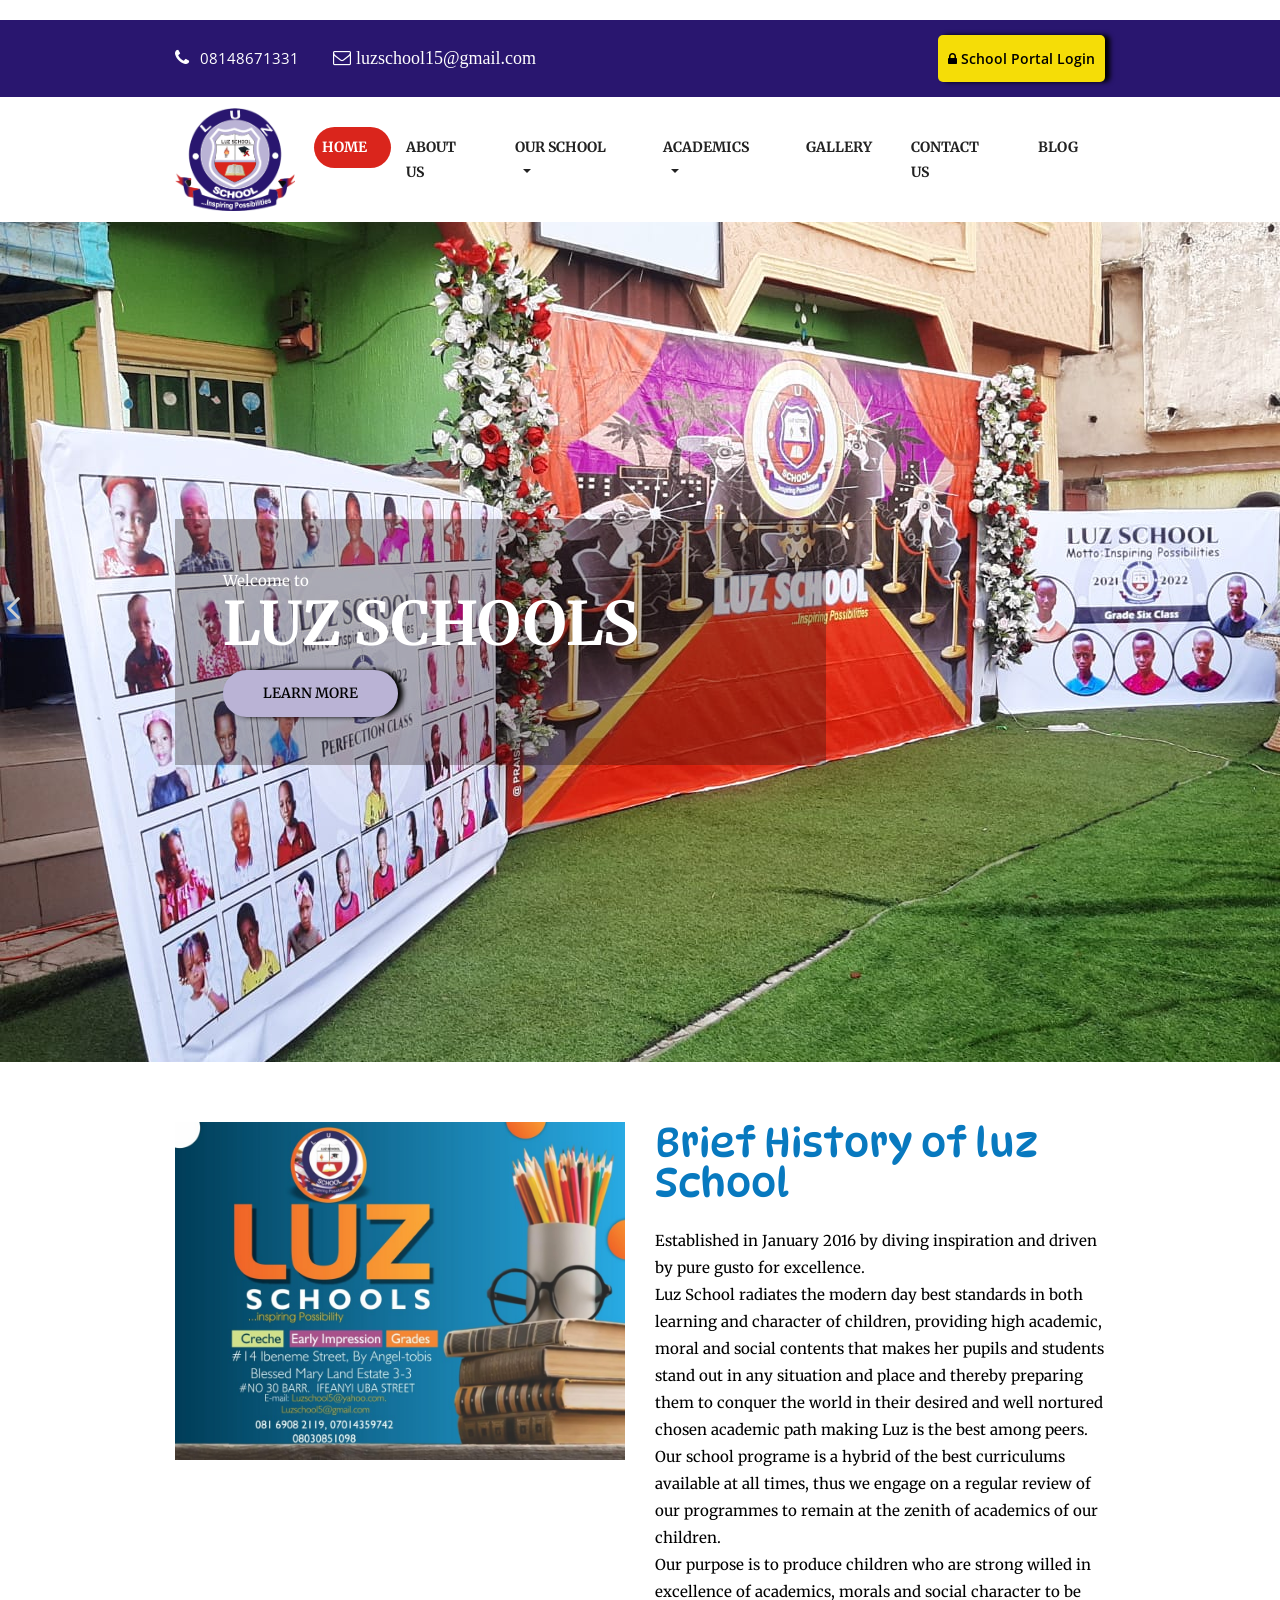
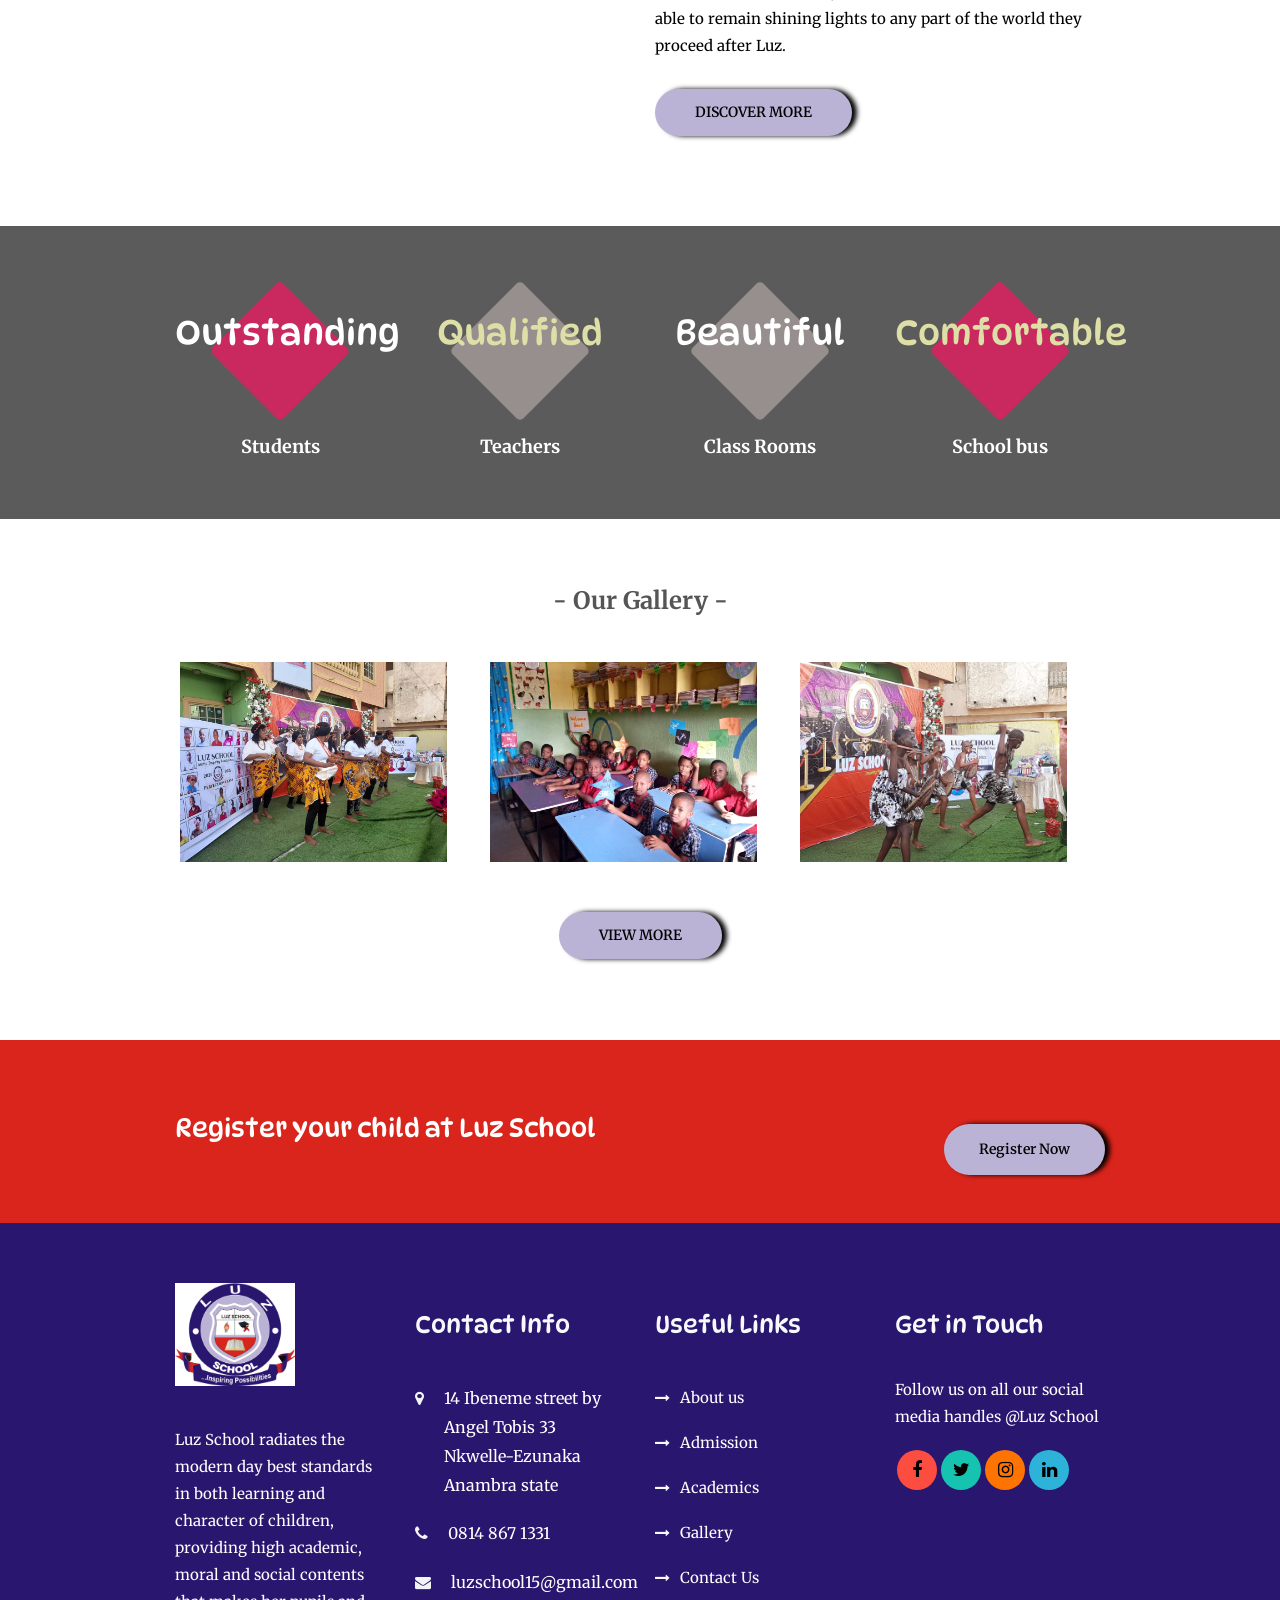
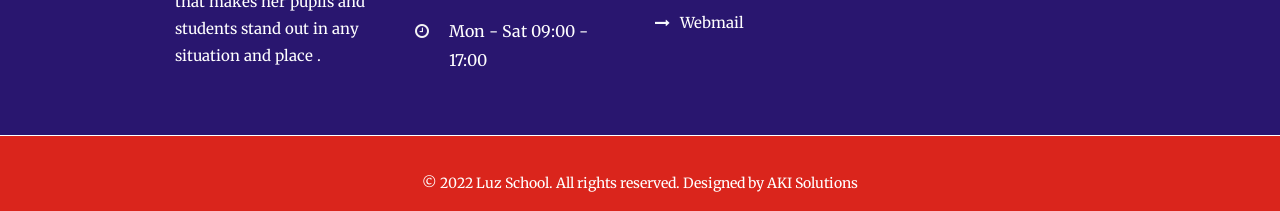
==== commit 32a3d04a: "first commit" ====
--- a/index.html
+++ b/index.html
@@ -12,14 +12,14 @@
 	<!--[if IE]><meta http-equiv="x-ua-compatible" content="IE=9" /><![endif]-->
 	<meta name="viewport" content="width=device-width, initial-scale=1">
 	<meta description="">
-	<title>Ecopillars Schools </title>
+	<title>luz Schools </title>
 	<!-- ==============================================
 	Favicons
 	=============================================== -->
-	<link rel="apple-touch-icon" sizes="180x180" href="favicon_io/android-chrome-192x192.png">
-	<link rel="icon" type="image/png" sizes="32x32" href="favicon_io/favicon-32x32.png">
-	<link rel="icon" type="image/png" sizes="16x16" href="favicon_io/favicon-16x16.png">
-	<link rel="manifest" href="favicon_io/site.webmanifest">
+	<link rel="apple-touch-icon" sizes="180x180" href="/apple-touch-icon.png">
+	<link rel="icon" type="image/png" sizes="32x32" href="/favicon-32x32.png">
+	<link rel="icon" type="image/png" sizes="16x16" href="/favicon-16x16.png">
+	<link rel="manifest" href="/site.webmanifest">
 	<link rel="stylesheet" href="https://cdnjs.cloudflare.com/ajax/libs/animate.css/4.1.1/animate.min.css" />
 	<!-- ==============================================
 	CSS VENDOR
@@ -61,11 +61,11 @@
 					<div class="col-sm-8 col-md-6">
 						<div class="info">
 							<div class="info-item">
-								<i class="fa fa-phone"></i> 09068676161, 08066551023
+								<i class="fa fa-phone"></i> 08148671331
 							</div>
 							<div class="info-item">
-								<i class="fa fa-envelope-o"> ecopillarsschools@gmail.com</i>
-								<a href="mailto:ecopillarsschools@gmail.com"></a>
+								<i class="fa fa-envelope-o">  luzschool15@gmail.com</i>
+								<a href="mailto: luzschool15@gmail.com"></a>
 							</div>
 						</div>
 					</div>
@@ -99,7 +99,7 @@
 			<div class="container">
 				<nav id="navbar-example" class="navbar navbar-expand-lg">
 					<a class="navbar-brand jk" href="index.html">
-						<img src="./images/logo.jpeg" alt="logo">
+						<img src="img/logo-removebg-preview.png" alt="logo">
 					</a>
 
 					<style type="text/css">
@@ -181,12 +181,12 @@
 	<div id="oc-fullslider" class="banner">
 		<div class="owl-carousel owl-theme full-screen">
 			<div class="item">
-				<img src="./images/_DSC3956.jpg" alt="Slider">
+				<img src="img/b1.jpeg" alt="Slider">
 				<div class="overlay-bg"></div>
 				<div class="container d-flex align-items-center">
 					<div class="wrap-caption animate__animated animate__backInLeft">
 						<hion-suph4 class="capteading" style="color: white !important;">Welcome to</h4>
-						<h1 class="caption-heading">ECOPILLARS SCHOOLS </h1>
+						<h1 class="caption-heading">LUZ SCHOOLS </h1>
 						<a href="about.html" class="btn btn-secondary mt-3">LEARN MORE</a>
 					</div>
 				</div>
@@ -202,11 +202,11 @@
 				</style>
 			</div>
 			<div class="item">
-				<img src="./images/_DSC3955.jpg" alt="Slider">
+				<img src="img/b2.jpeg" alt="Slider">
 				<div class="overlay-bg"></div>
 				<div class="container d-flex align-items-center">
 					<div class="wrap-caption kd animate__animated animate__backInLeft">
-						<h4 class="caption-supheading" style="color: white !important;">ECOPILLARS SCHOOLS </h4>
+						<h4 class="caption-supheading" style="color: white !important;">Luz SCHOOLS </h4>
 						<h1 class="caption-heading">We Make Learning <br> Fun </h1>
 						<a href="about.html" class="btn btn-secondary mt-3">LEARN MORE</a>
 					</div>
@@ -217,15 +217,15 @@
 	</div>
 
 	<!-- SHORTCUT -->
-	<div class="section services">
+	<!-- <div class="section services">
 		<div class="content-wrap pb-3">
 			<div class="container">
 				<div class="row">
 					<div class="col-sm-12 col-md-12">
 						<div class="row col-0 overlap no-gutters">
-							<div class="col-sm-12 col-md-3 col-lg-3">
+							<div class="col-sm-12 col-md-3 col-lg-3"> -->
 								<!-- BOX 1 -->
-								<div class="rs-feature-box-1 bg-primary">
+								<!-- <div class="rs-feature-box-1 bg-primary">
 									
 									<i class="fa fa-university"></i>
 									<div class="body">
@@ -235,22 +235,22 @@
 										<a href="academics.html" class="btn-primary">LEARN MORE</a>
 									</div>
 								</div>
-							</div>
-							<div class="col-sm-12 col-md-3 col-lg-3">
+							</div> -->
+							<!-- <div class="col-sm-12 col-md-3 col-lg-3"> -->
 								<!-- BOX 2 -->
-								<div class="rs-feature-box-1 bg-tertiary">
+								<!-- <div class="rs-feature-box-1 bg-tertiary">
 									<i class="fa fa-comments"></i>
 									<div class="body">
-										<h4 style="color: #ffffff;">Newsletter</h4>
+										<h4 style="color: #ffffff;">Newsletter</h4> -->
 										<!-- <p>Sedut perspiciatis unde omnis iste natus error sit voluptatem accusantium dolore mque laudantium</p> -->
-										<div class="spacer-10"></div>
+										<!-- <div class="spacer-10"></div>
 										<a href="newsletter.html" class="btn-primary" style="background-color: #dedfa7;">LEARN MORE</a>
 									</div>
 								</div>
-							</div>
-							<div class="col-sm-12 col-md-3 col-lg-3">
+							</div> -->
+							<!-- <div class="col-sm-12 col-md-3 col-lg-3"> -->
 								<!-- BOX 3 -->
-								<div class="rs-feature-box-1 bg-primary">
+								<!-- <div class="rs-feature-box-1 bg-primary">
 									<i class="fa fa-graduation-cap"></i>
 									<div class="body">
 										<h4>Admission</h4>
@@ -259,12 +259,12 @@
 										<a href="admission.html" class="btn-primary">LEARN MORE</a>
 									</div>
 								</div>
-							</div>
-
-
-							<div class="col-sm-12 col-md-3 col-lg-3">
+							</div> -->
+
+
+							<!-- <div class="col-sm-12 col-md-3 col-lg-3"> -->
 								<!-- BOX 3 -->
-								<div class="rs-feature-box-1 bg-tertiary">
+								<!-- <div class="rs-feature-box-1 bg-tertiary">
 									<i class="fa fa-bookmark-o"></i>
 									<div class="body">
 										<h4 style="color: #ffffff;"> Curriculum</h4>
@@ -273,16 +273,16 @@
 										<a href="curriculum.html" class="btn-primary" style="background-color: #dedfa7;">LEARN MORE</a>
 									</div>
 								</div>
-							</div>
-
-
-
-						</div>
-					</div>
-				</div>
-			</div>
-		</div>
-	</div>
+							</div> -->
+
+
+<!-- 
+						</div>
+					</div>
+				</div>
+			</div>
+		</div>
+	</div> -->
 
 	<!-- WELCOME TO KIDS -->
 	<div class="section" id="move">
@@ -290,14 +290,16 @@
 			<div class="container">
 				<div class="row">
 					<div class="col-sm-12 col-md-12 col-lg-6"  style="display: flex; justify-content: center; ">
-						<img src="./images/_DSC3955.jpg" alt="" class="img-fluid img-border mb-3">
+						<img src="img/welcome.jpeg" alt="" class="img-fluid img-border mb-3">
 					</div>
 					<div class="col-sm-12 col-md-12 col-lg-6" style="color: black;" >
 						<h2 class="section-heading">
-							Brief History of Ecopillars School
+							Brief History of luz School
 						</h2>
-						<p>Ecopillars Schools is a privately-owned educational institution in Lagos Nigeria and one of the best schools in Lagos State. Founded in 2015 by the Chairman, Dr. Afam Anazodo with a vision to be at the forefront of private education in Nigeria and to entrench leadership qualities in children from kindergarten to tertiary level.
-							Today, we are known for our quality and excellence; this is why we are ranked among the best primary school in Lagos. Our secondary school are rated as one of the best secondary school in Lagos.
+						<p> Established in  January 2016 by diving inspiration and driven by pure gusto for excellence.<br>
+							Luz School radiates the modern day best standards in both learning and character of children, providing high academic, moral and social contents that makes her pupils and students stand out in any situation and place and thereby preparing them to conquer the world in their desired and well nortured chosen academic path making Luz is the best among peers. <br>
+							Our school programe is a hybrid of the best curriculums available at all times, thus we engage on a regular review of our programmes to remain at the zenith of academics of our children.<br>
+							Our purpose is to produce children who are strong willed in excellence of academics,  morals and social character to be able to remain shining lights to any part of the world they proceed after Luz.
 						</p>
 
 						<div class="spacer-10"></div>
@@ -376,8 +378,8 @@
 				<!-- Item 1 -->
 				<div class="col-xs-12 col-md-6 col-lg-4">
 					<div class="box-gallery">
-						<a href="./images/_AFO4294.jpg" title="Gallery #1">
-							<img src="./images/_AFO4294.jpg" alt="" class="img-fluid">
+						<a href="img/g1.jpeg" title="Gallery #1">
+							<img src="img/g1.jpeg" alt="" class="img-fluid">
 							<div class="project-info">
 								<div class="project-icon">
 									<span class="fa fa-search"></span>
@@ -389,8 +391,8 @@
 					<!-- Item 2 -->
 					<div class="col-xs-12 col-md-6 col-lg-4">
 						<div class="box-gallery">
-							<a href="./images/_AFO4332.jpg" title="Gallery #2">
-								<img src="./images/_AFO4332.jpg" alt="" class="img-fluid">
+							<a href="img/g2.jpeg" title="Gallery #2">
+								<img src="img/g2.jpeg" alt="" class="img-fluid">
 								<div class="project-info">
 									<div class="project-icon">
 										<span class="fa fa-search"></span>
@@ -402,8 +404,8 @@
 					<!-- Item 3 -->
 					<div class="col-xs-12 col-md-6 col-lg-4">
 						<div class="box-gallery">
-							<a href="./images/20220311_092355.jpg" title="Gallery #3">
-								<img src="./images/20220311_092355.jpg" alt="" class="img-fluid">
+							<a href="img/g3.jpeg" title="Gallery #3">
+								<img src="img/g3.jpeg" alt="" class="img-fluid">
 								<div class="project-info">
 									<div class="project-icon">
 										<span class="fa fa-search"></span>
@@ -449,7 +451,7 @@
 					<div class="col-sm-12 col-md-12">
 						<div class="cta-1">
 							<div class="body-text mb-3">
-								<h3 class="my-1" style="color: #42241c;">Register your child at Ecopillars Schools</h3>
+								<h3 class="my-1" style="color: #fff;">Register your child at Luz School</h3>
 
 							</div>
 							<div class="body-action">
@@ -490,9 +492,9 @@
 				<div class="row">
 					<div class="col-sm-12 col-md-6 col-lg-3">
 						<div class="footer-item">
-							<img src="./images/logo_png.png" alt="logo bottom" class="logo-bottom">
+							<img src="img/logo.jpeg" alt="logo bottom" class="logo-bottom">
 							<div class="spacer-30"></div>
-							<p>We are known for our quality and excellence; this is why we are ranked among the best primary school in Lagos. Our secondary school are rated as one of the best secondary school in Lagos.
+							<p>Luz School radiates the modern day best standards in both learning and character of children, providing high academic, moral and social contents that makes her pupils and students stand out in any situation and place .
 								</p>
 
 						</div>
@@ -508,21 +510,21 @@
 									<div class="info-icon">
 										<span class="fa fa-map-marker"></span>
 									</div>
-									<div class="info-text">No 18 Anifa Street Ilufe, Ojo Alaba
-										Lagos State</div>
+									<div class="info-text">14 Ibeneme street by Angel Tobis 33 Nkwelle-Ezunaka
+										Anambra state</div>
 								</li>
 								<li>
 									<div class="info-icon">
 										<span class="fa fa-phone"></span>
 									</div>
-									<div class="info-text">09068676161, 08066551023</div>
+									<div class="info-text">0814 867 1331</div>
 								</li>
 								<li>
 									<div class="info-icon">
 										<span class="fa fa-envelope"></span>
 									</div>
-									<div class="info-text"><a href="mailto:ecopillarsschools@gmail.com"></a>
-										ecopillarsschools@gmail.com</a></div>
+									<div class="info-text"><a href="mailto: luzschool15@gmail.com"></a>
+										luzschool15@gmail.com</a></div>
 								</li>
 								<li>
 									<div class="info-icon">
@@ -561,7 +563,7 @@
 							<div class="footer-title">
 								Get in Touch
 							</div>
-							<p>Follow us on all our social media handles @ECOPILLARS SCHOOLS</p>
+							<p>Follow us on all our social media handles @Luz School</p>
 							<div class="sosmed-icon d-inline-flex">
 								<a href="#" class="fb"><i class="fa fa-facebook"></i></a>
 								<a href="#" class="tw"><i class="fa fa-twitter"></i></a>
@@ -578,7 +580,7 @@
 			<div class="container">
 				<div class="row">
 					<div class="col-sm-12 col-md-12">
-						<p class="ftex copy" style="color: #ffffff;">© 2022 ECOPILLARS SCHOOLS. All rights reserved. Designed by <a
+						<p class="ftex copy" style="color: #ffffff;">© 2022 Luz School. All rights reserved. Designed by <a
 								href="http://akisolutions.com.ng" target="_blank">AKI Solutions</a></p>
 					</div>
 				</div>
--- a/css/style.css
+++ b/css/style.css
@@ -698,7 +698,7 @@
   background-color: #9f1c03 !important; }
 
 .bg-secondary {
-  background-color: #95cbed25 !important; }
+  background-color: #da251c !important; }
 
 .bg-tertiary {
   background-color: rgb(8, 121, 191) !important; }
@@ -916,7 +916,7 @@
   -moz-border-radius: 30px;
   -ms-border-radius: 30px;
   border-radius: 30px;
-  background-color: #f5dd07 !important;
+  background-color: #bab3d5 !important;
   box-shadow: 5px 0px 5px; 
 }
 .btn:hover,.btn-secondary:hover,.btn-primary:hover{
@@ -2566,7 +2566,7 @@
  */
 /* 4.1 - NAVBAR */
 .topbar {
-  background-color: #0879bf;
+  background-color: #29166f;
   color: #ffffff;
   font-family: "Open Sans", sans-serif; }
   .topbar .row {
@@ -2678,7 +2678,7 @@
     /* END STIKY */ }
     .header-1 .navbar-main .active > .nav-link {
       color: #ffffff;
-      background-color:#95cced; }
+      background-color:#da251c; }
     .header-1 .navbar-main .nav-link {
       color: #222222;
       padding: .5rem 1.5rem;
@@ -2690,7 +2690,7 @@
       -ms-border-radius: 30px;
       border-radius: 30px; }
       .header-1 .navbar-main .nav-link:hover {
-        color:#95cced;
+        color: #da251c;
         background-color: transparent; }
     .header-1 .navbar-main.stiky {
       height: auto;
@@ -3349,7 +3349,7 @@
  * -----------------------------------------------------------------------------
  */
 .footer {
-  background-color: rgb(8, 121, 191); 
+  background-color: rgba(41,22,111,255); 
   color: #ffffff;
   background-size: cover;
   background-position: center; }
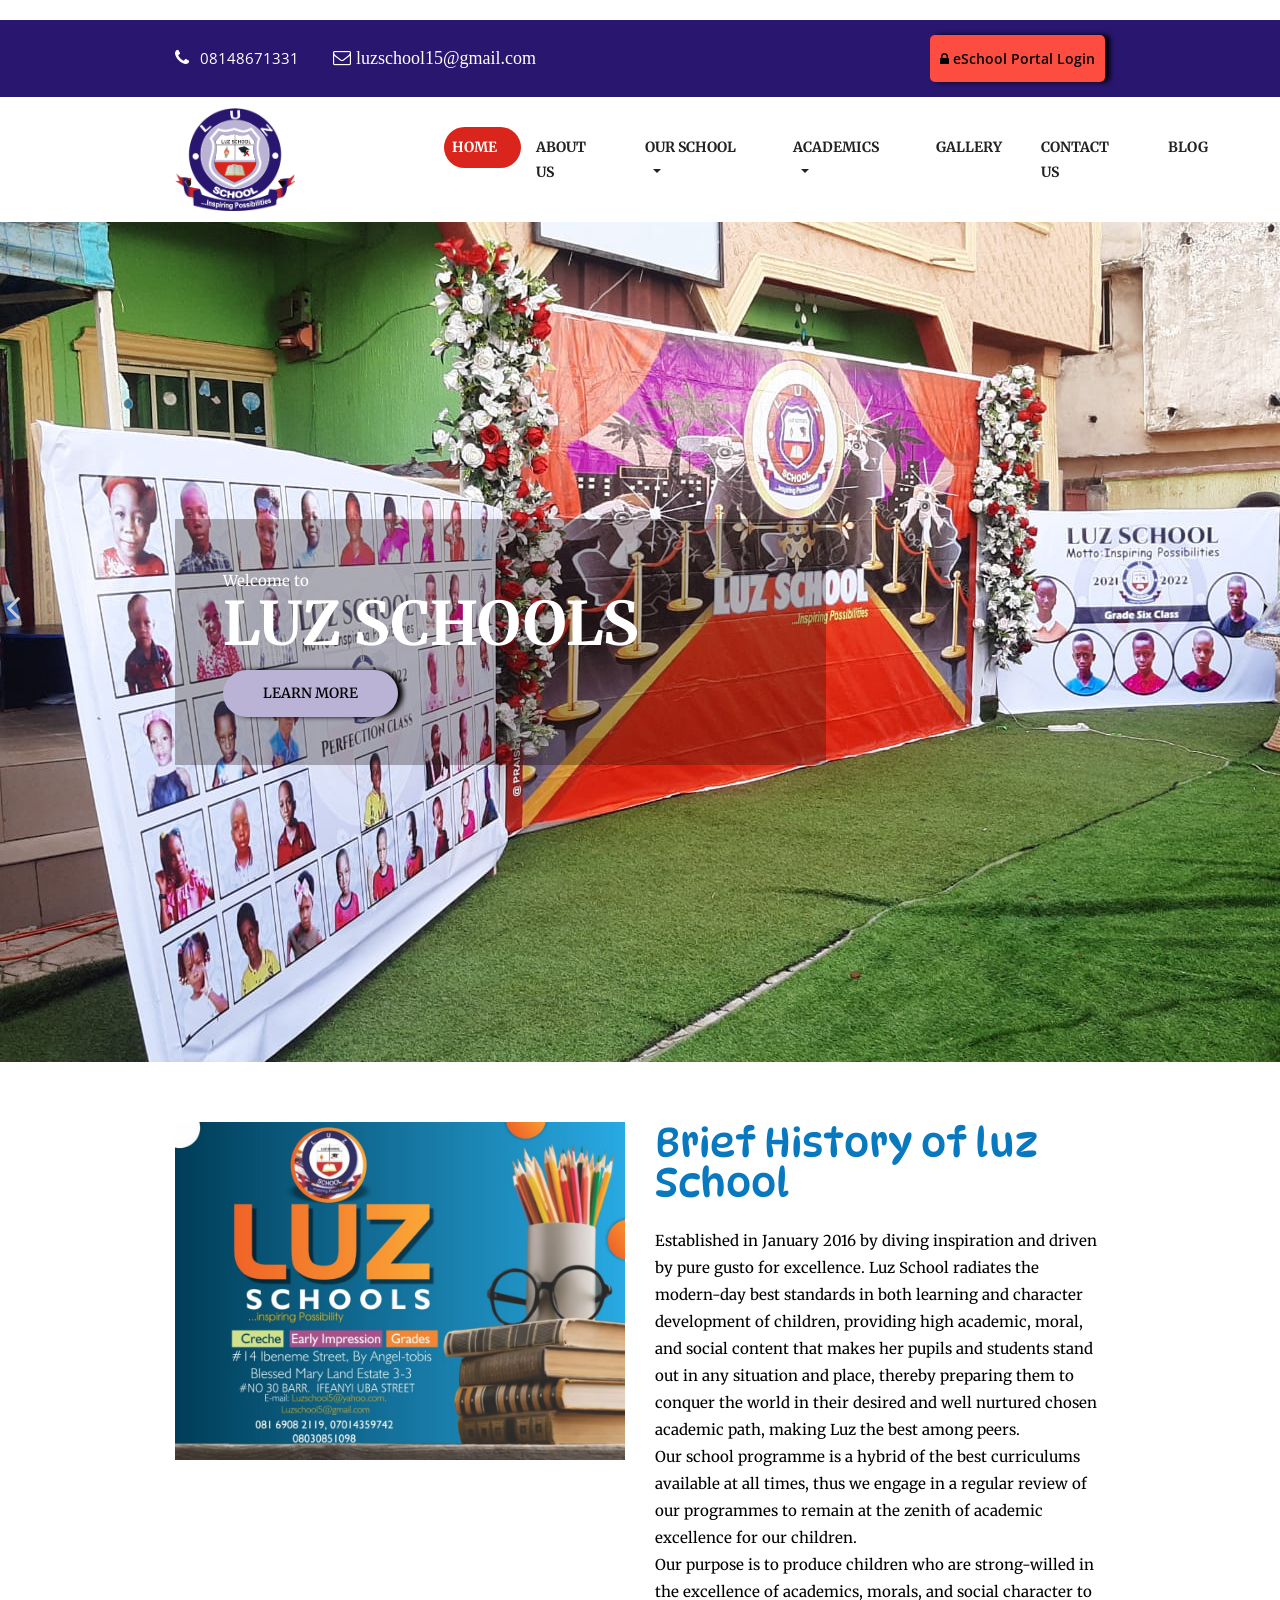
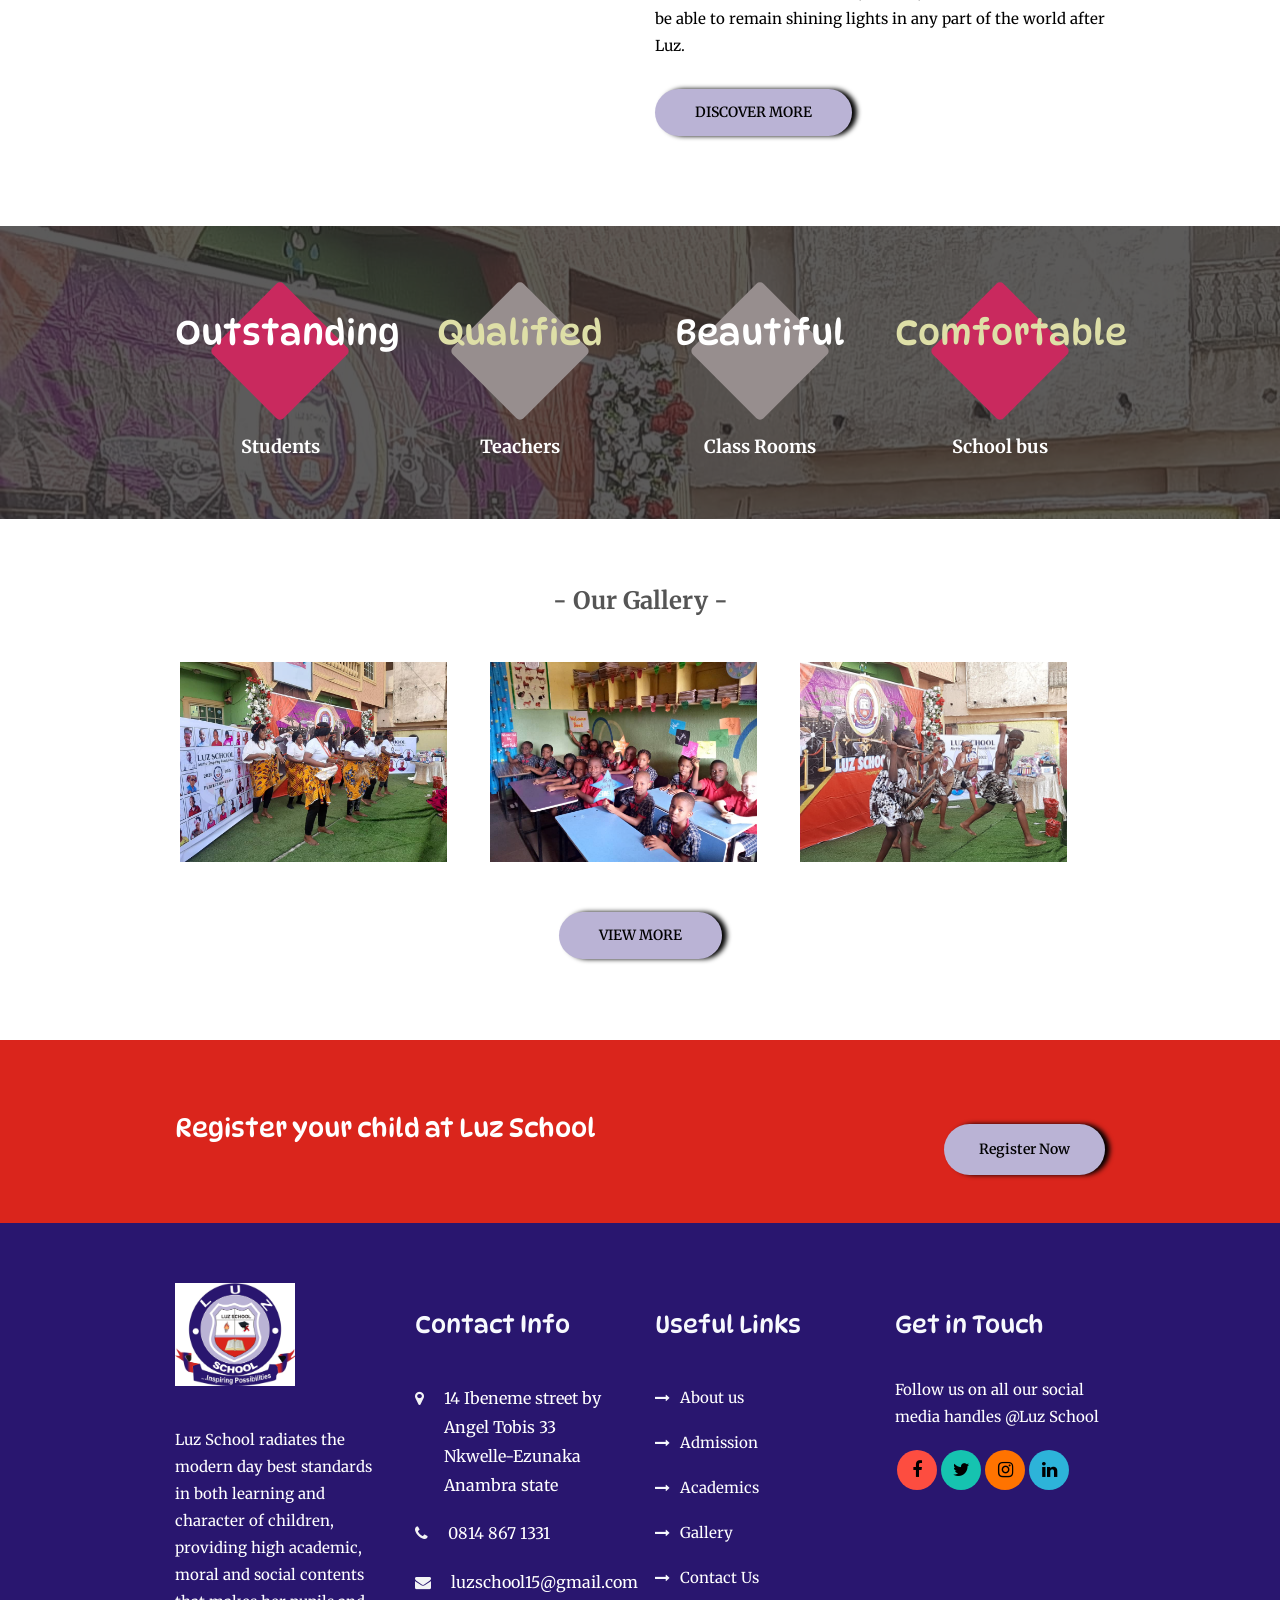
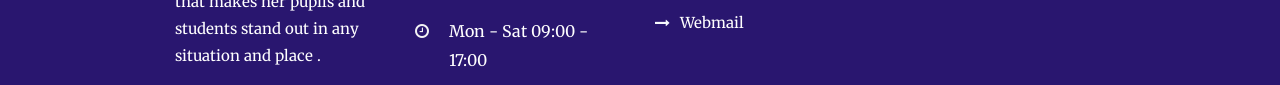
==== commit 74f15f24: "save to github" ====
--- a/index.html
+++ b/index.html
@@ -71,8 +71,8 @@
 					</div>
 					<div class="col-sm-4 col-md-6">
 						<div class=" pull-right d-inline-flex" style="margin: 15px 0px 15px 0px;">
-							<a href="https://eschool-ng.com/ecopillarsschools_login.php" class="btn btn-primary kkd"> <i
-									class="fa fa-lock"></i> School Portal Login</a>
+							<a href="https://eschool-ng.com/login.php" class="btn btn-primary kkd"> <i
+									class="fa fa-lock"></i> eSchool Portal Login</a>
 							<style>
 								.sosmed-icon a {
 									color: #000;
@@ -82,7 +82,7 @@
 
 								.kkd {
 									border-radius: 5px !important;
-									background-color: #f5dd07 !important;
+									background-color: #FD4D40 !important;
 									padding-left: 10px;
 									padding-right: 10px;
 
@@ -296,10 +296,10 @@
 						<h2 class="section-heading">
 							Brief History of luz School
 						</h2>
-						<p> Established in  January 2016 by diving inspiration and driven by pure gusto for excellence.<br>
-							Luz School radiates the modern day best standards in both learning and character of children, providing high academic, moral and social contents that makes her pupils and students stand out in any situation and place and thereby preparing them to conquer the world in their desired and well nortured chosen academic path making Luz is the best among peers. <br>
-							Our school programe is a hybrid of the best curriculums available at all times, thus we engage on a regular review of our programmes to remain at the zenith of academics of our children.<br>
-							Our purpose is to produce children who are strong willed in excellence of academics,  morals and social character to be able to remain shining lights to any part of the world they proceed after Luz.
+						<p> Established in January 2016 by diving inspiration and driven by pure gusto for excellence. Luz School radiates the modern-day best standards in both learning and character development of children, providing high academic, moral, and social content that makes her pupils and students stand out in any situation and place, thereby preparing them to conquer the world in their desired and well nurtured chosen academic path, making Luz the best among peers.
+							<br>
+							Our school programme is a hybrid of the best curriculums available at all times, thus we engage in a regular review of our programmes to remain at the zenith of academic excellence for our children. <br>
+							Our purpose is to produce children who are strong-willed in the excellence of academics, morals, and social character to be able to remain shining lights in any part of the world after Luz.<br>
 						</p>
 
 						<div class="spacer-10"></div>
@@ -312,7 +312,7 @@
 	</div>
 
 	<!-- FUNFACT -->
-	<div class="section bgi-overlay bgi-cover-center" data-background="./images/_AFO4332.jpg"
+	<div class="section bgi-overlay bgi-cover-center" data-background="./img/g3.jpeg"
 		style="background-position: top;">
 		<div class="content-wrap" style="margin-top: 20px;">
 			<div class="container">
--- a/css/style.css
+++ b/css/style.css
@@ -2342,7 +2342,7 @@
     color: #ffffff;
     border-color:rgb(201, 41, 94); }
 .rs-tabs .tab-content {
-  padding: 30px;
+  padding: 20px;
   background-color: #fafafa;
   border: 1px solid #e6e6e6; }
 
@@ -3524,6 +3524,10 @@
 .navbar-expand-lg .navbar-nav .nav-link {
     /* padding-right: 0.5rem; */
     padding-left: 0.5rem;
+    position: relative;
+    right: -130px;
+    float: right;
+    justify-content: right;
   } }
 
 
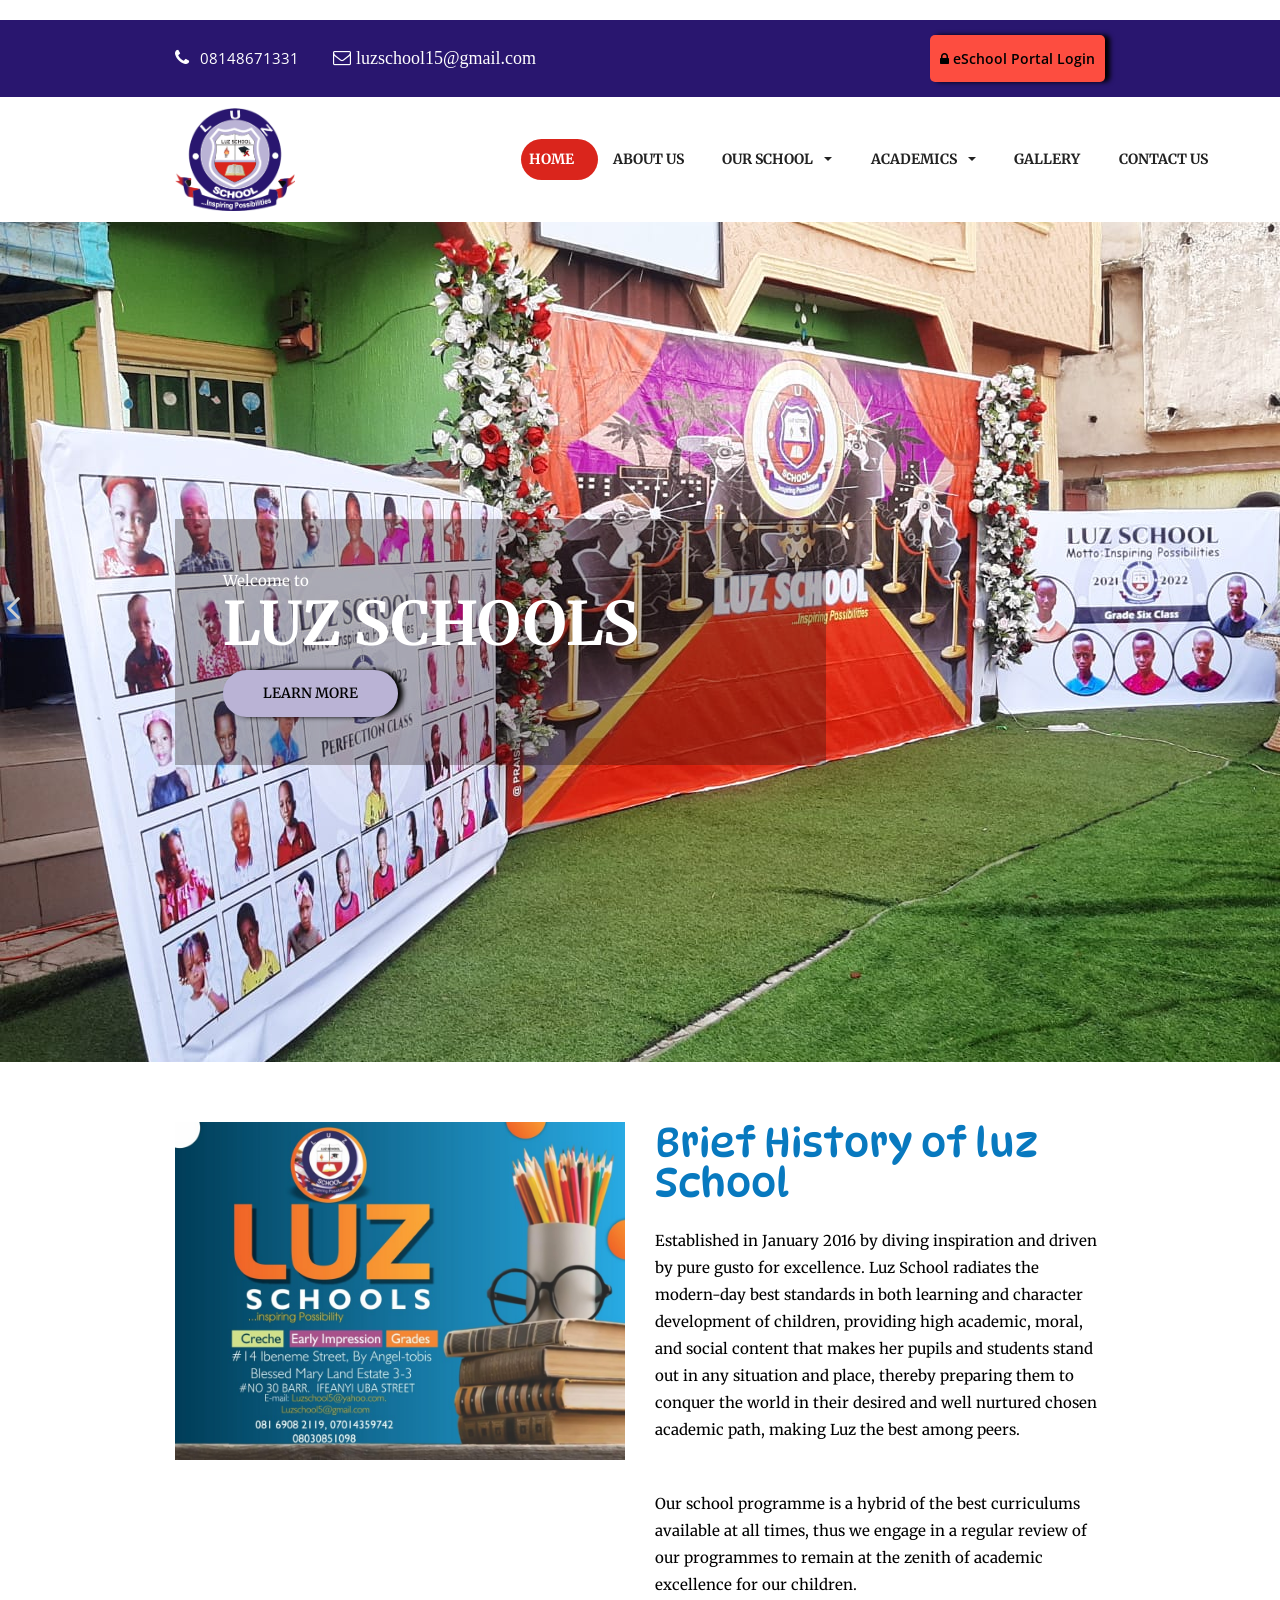
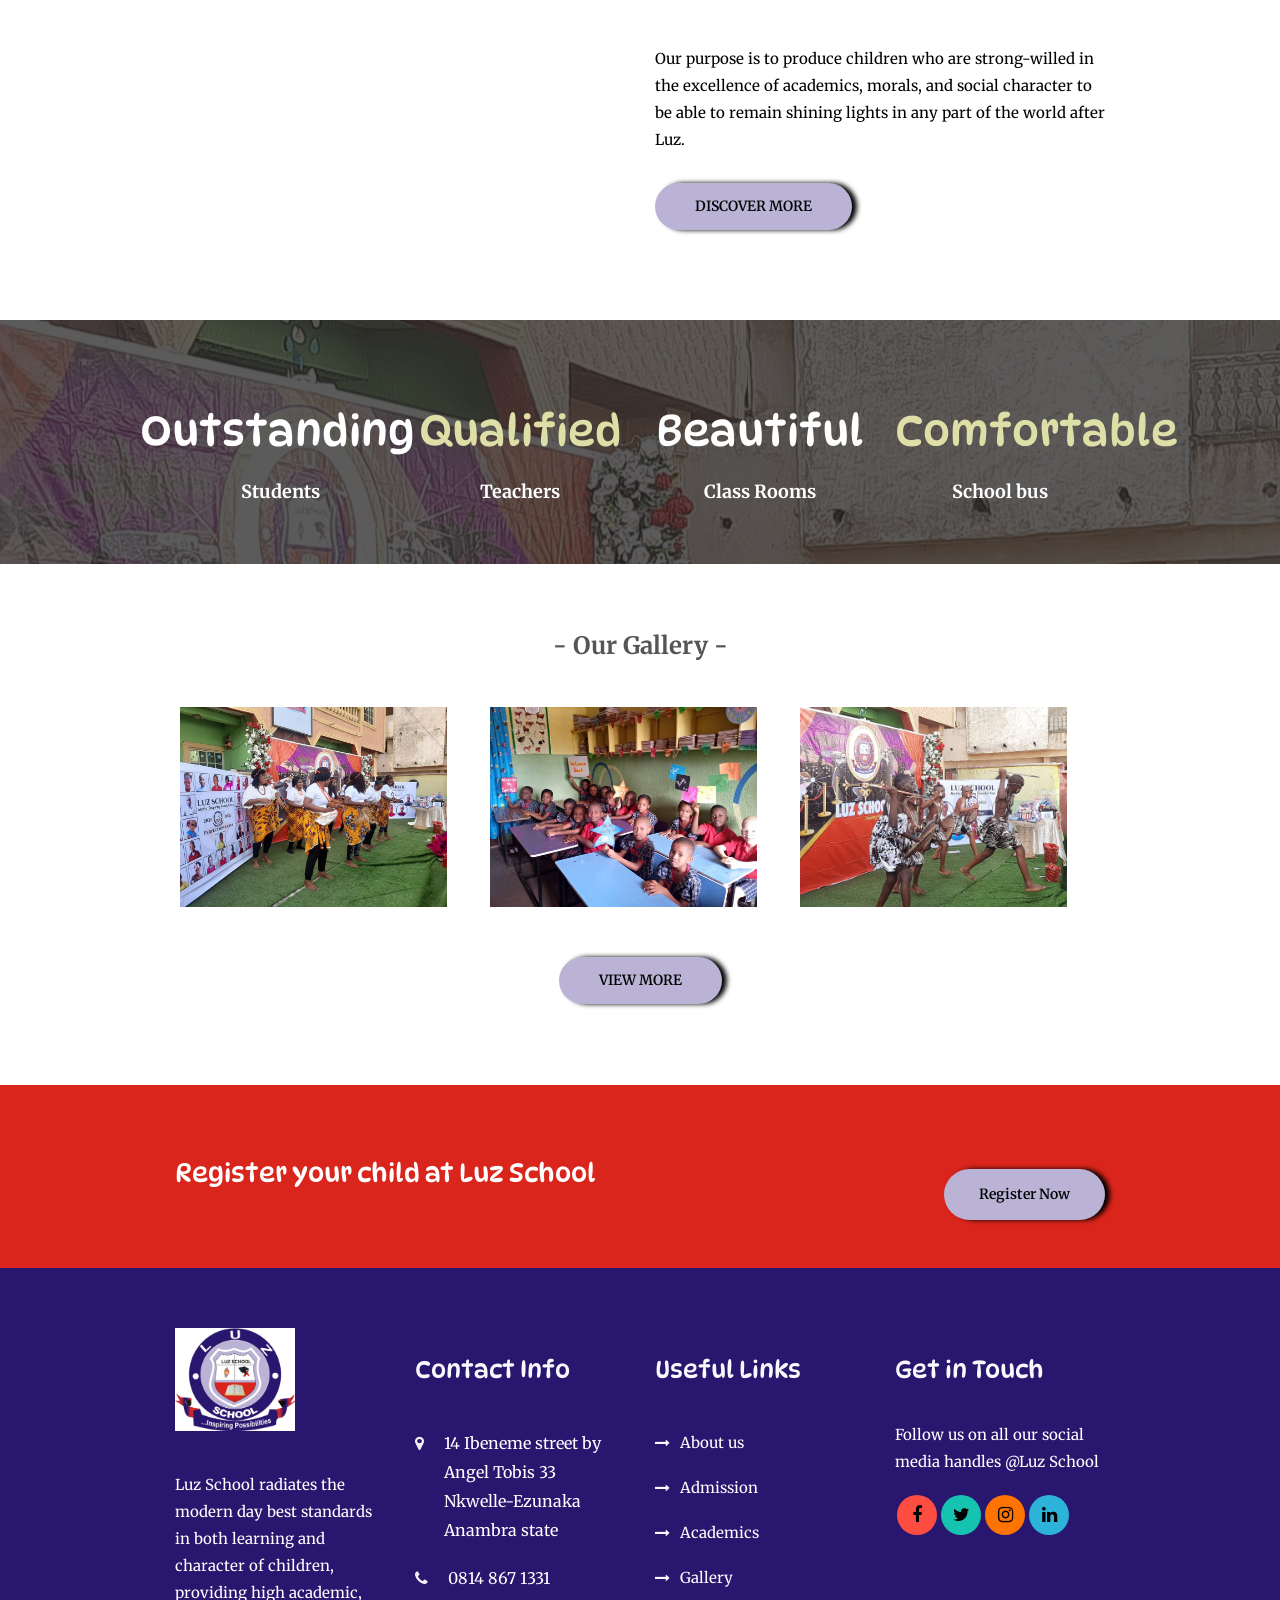
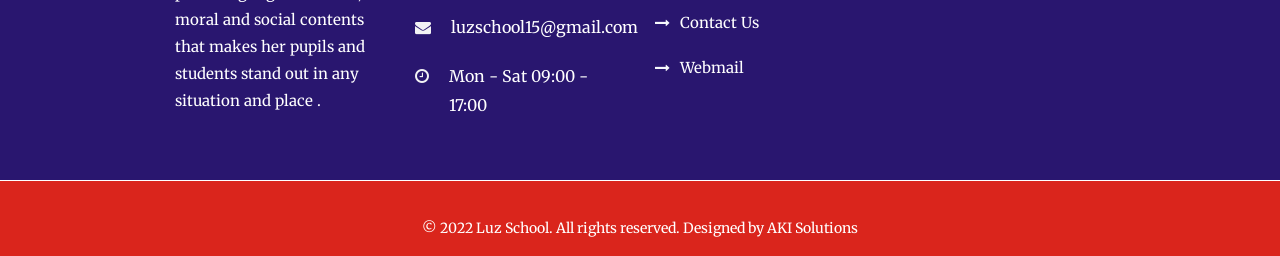
==== commit 98db7396: "save to github" ====
--- a/index.html
+++ b/index.html
@@ -166,9 +166,9 @@
 							<li class="nav-item">
 								<a class="nav-link" href="contact.html">CONTACT US</a>
 							</li>
-							<li class="nav-item">
+							<!-- <li class="nav-item">
 								<a class="nav-link" href="blog.html">BLOG</a>
-							</li>
+							</li> -->
 						</ul>
 					</div>
 				</nav> <!-- -->
@@ -296,10 +296,10 @@
 						<h2 class="section-heading">
 							Brief History of luz School
 						</h2>
-						<p> Established in January 2016 by diving inspiration and driven by pure gusto for excellence. Luz School radiates the modern-day best standards in both learning and character development of children, providing high academic, moral, and social content that makes her pupils and students stand out in any situation and place, thereby preparing them to conquer the world in their desired and well nurtured chosen academic path, making Luz the best among peers.
+						<p> Established in January 2016 by diving inspiration and driven by pure gusto for excellence. Luz School radiates the modern-day best standards in both learning and character development of children, providing high academic, moral, and social content that makes her pupils and students stand out in any situation and place, thereby preparing them to conquer the world in their desired and well nurtured chosen academic path, making Luz the best among peers.</p>
 							<br>
-							Our school programme is a hybrid of the best curriculums available at all times, thus we engage in a regular review of our programmes to remain at the zenith of academic excellence for our children. <br>
-							Our purpose is to produce children who are strong-willed in the excellence of academics, morals, and social character to be able to remain shining lights in any part of the world after Luz.<br>
+							<p>Our school programme is a hybrid of the best curriculums available at all times, thus we engage in a regular review of our programmes to remain at the zenith of academic excellence for our children.</p> <br>
+							<p>Our purpose is to produce children who are strong-willed in the excellence of academics, morals, and social character to be able to remain shining lights in any part of the world after Luz.
 						</p>
 
 						<div class="spacer-10"></div>
@@ -320,8 +320,8 @@
 					<!-- Item 1 -->
 					<div class="col-sm-6 col-md-3">
 						<div class="rs-funfact bg-primary">
-							<div class="box-fun">
-								<h2>Outstanding</h2>
+							<div>
+								<h2 style="position: relative; left: -35px;">Outstanding</h2>
 							</div>
 							<div class="title">Students</div>
 						</div>
@@ -329,7 +329,7 @@
 					<!-- Item 2 -->
 					<div class="col-sm-6 col-md-3">
 						<div class="rs-funfact bg-tertiary">
-							<div class="box-fun">
+							<div>
 								<h2 style="color: #dedfa7;"> Qualified</h2>
 							</div>
 							<div class="title">Teachers</div>
@@ -338,7 +338,7 @@
 					<!-- Item 3 -->
 					<div class="col-sm-6 col-md-3">
 						<div class="rs-funfact bg-tertiary">
-							<div class="box-fun">
+							<div>
 								<h2>Beautiful</h2>
 							</div>
 							<div class="title">Class Rooms</div>
@@ -347,7 +347,7 @@
 					<!-- Item 4 -->
 					<div class="col-sm-6 col-md-3">
 						<div class="rs-funfact bg-primary">
-							<div class="box-fun">
+							<div>
 								<h2 style="color: #dedfa7;">Comfortable</h2>
 							</div>
 							<div class="title"> School bus</div>
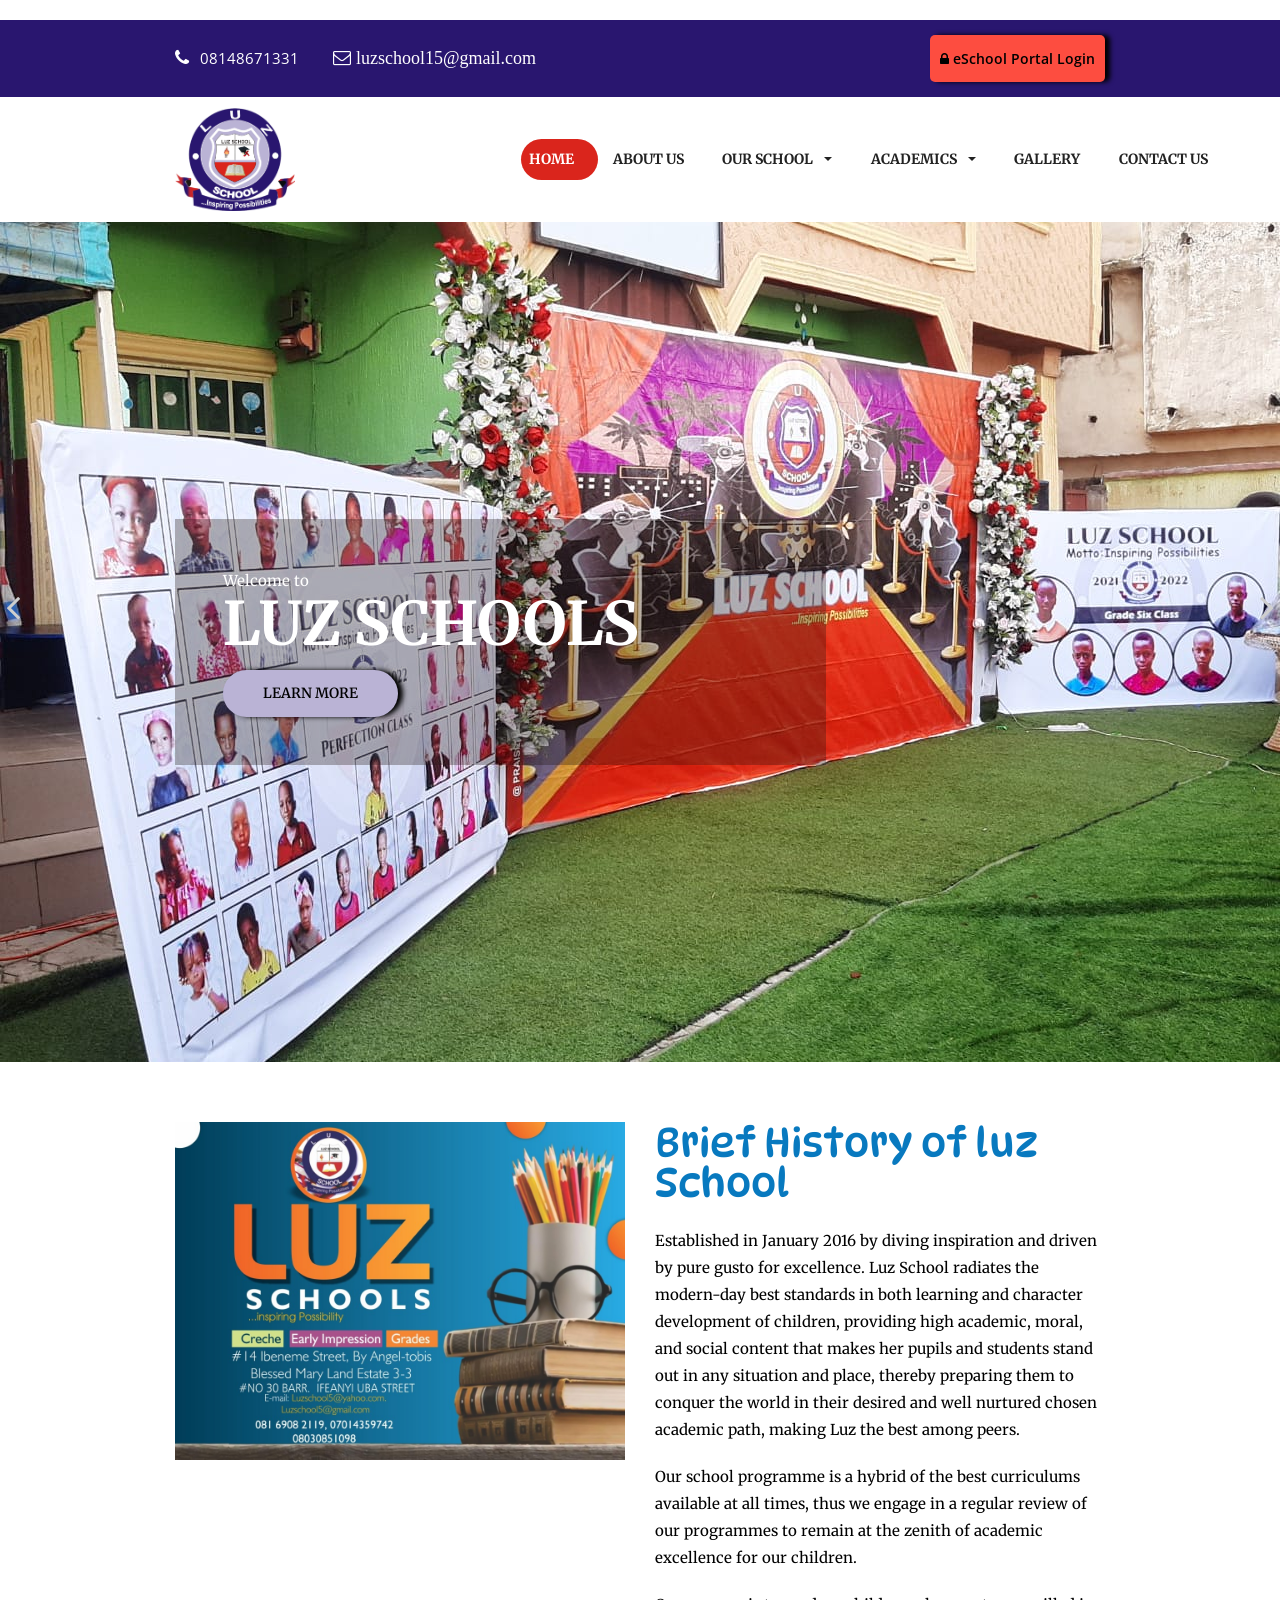
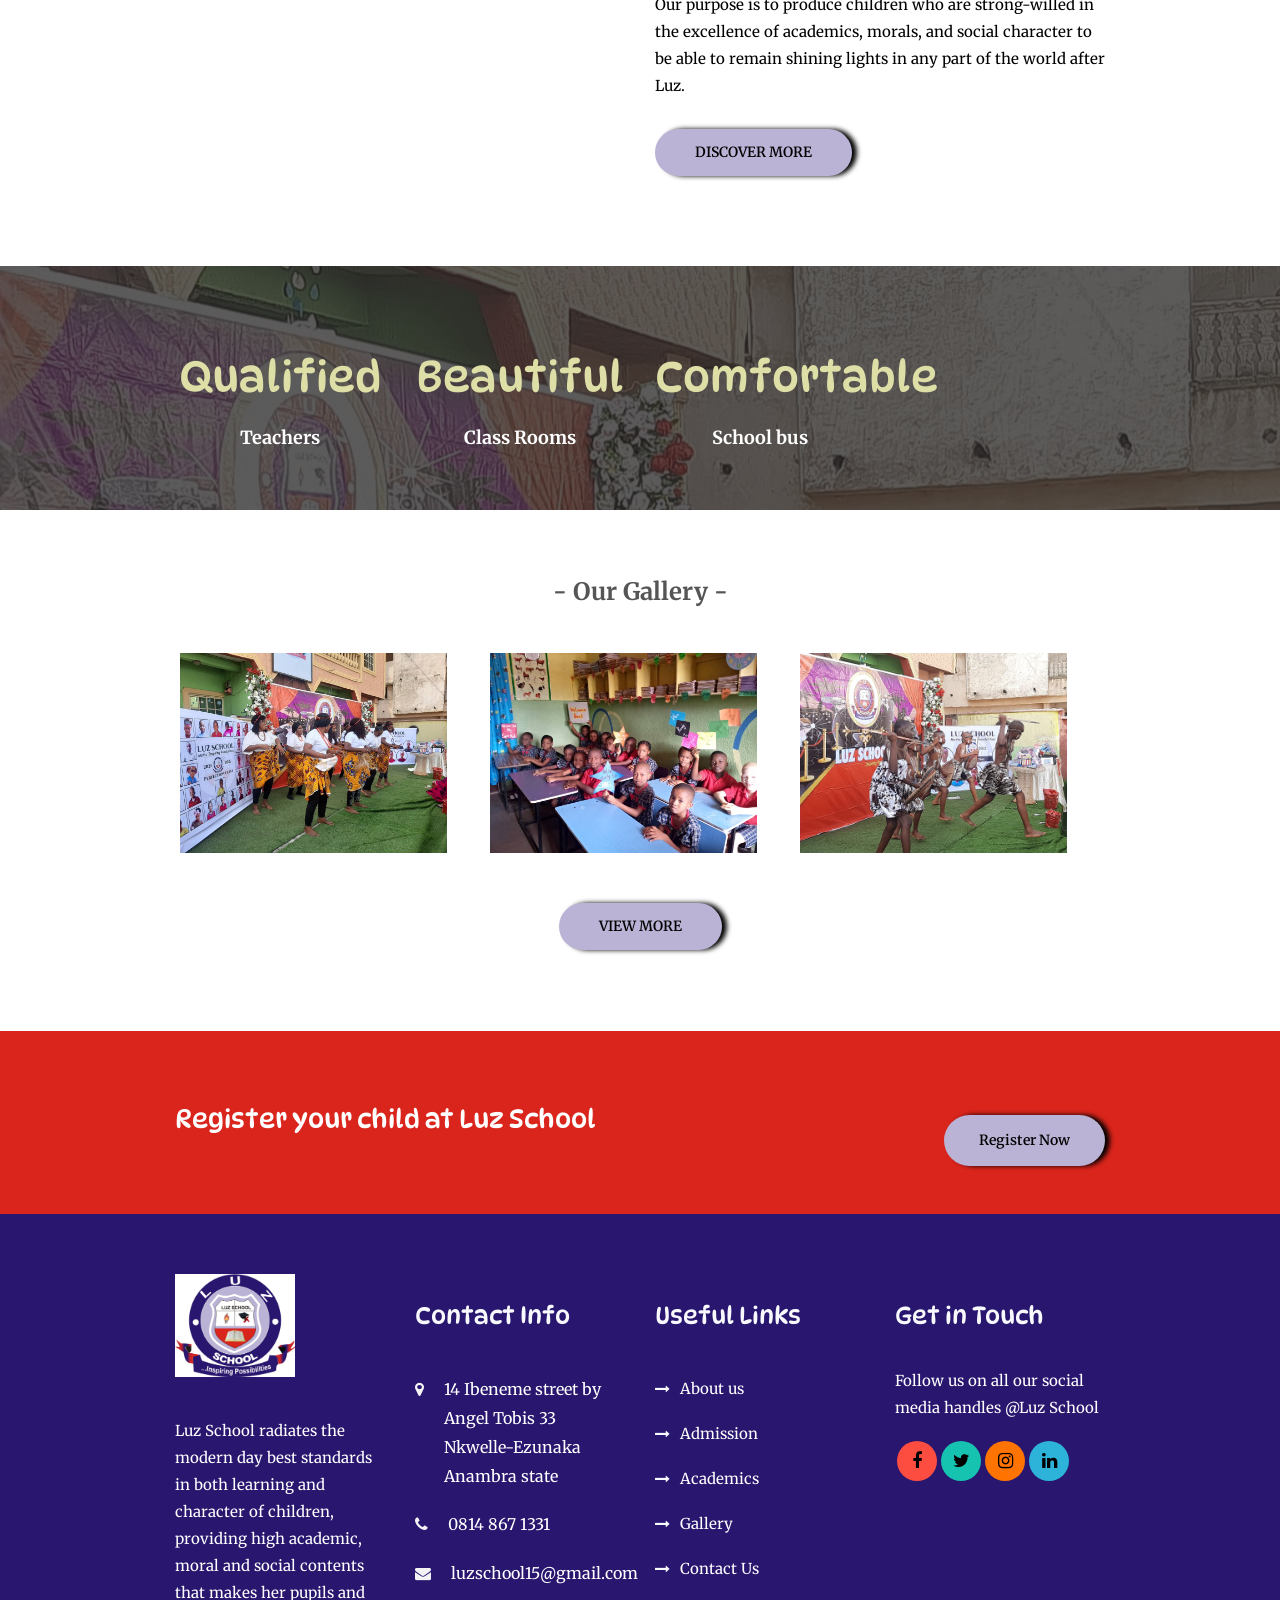
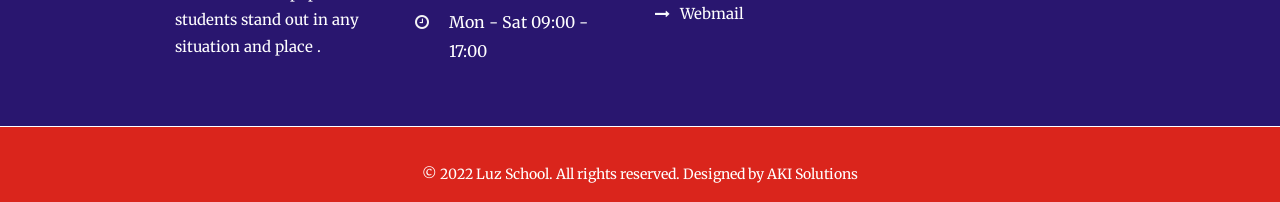
==== commit f0da3418: "save to github" ====
--- a/index.html
+++ b/index.html
@@ -297,8 +297,8 @@
 							Brief History of luz School
 						</h2>
 						<p> Established in January 2016 by diving inspiration and driven by pure gusto for excellence. Luz School radiates the modern-day best standards in both learning and character development of children, providing high academic, moral, and social content that makes her pupils and students stand out in any situation and place, thereby preparing them to conquer the world in their desired and well nurtured chosen academic path, making Luz the best among peers.</p>
-							<br>
-							<p>Our school programme is a hybrid of the best curriculums available at all times, thus we engage in a regular review of our programmes to remain at the zenith of academic excellence for our children.</p> <br>
+							<!-- <br> -->
+							<p>Our school programme is a hybrid of the best curriculums available at all times, thus we engage in a regular review of our programmes to remain at the zenith of academic excellence for our children.</p> 
 							<p>Our purpose is to produce children who are strong-willed in the excellence of academics, morals, and social character to be able to remain shining lights in any part of the world after Luz.
 						</p>
 
@@ -318,14 +318,14 @@
 			<div class="container">
 				<div class="row">
 					<!-- Item 1 -->
-					<div class="col-sm-6 col-md-3">
+					<!-- <div class="col-sm-6 col-md-3">
 						<div class="rs-funfact bg-primary">
 							<div>
-								<h2 style="position: relative; left: -35px;">Outstanding</h2>
+								<h2 style="color: #dedfa7;">Outstanding</h2>
 							</div>
 							<div class="title">Students</div>
 						</div>
-					</div>
+					</div> -->
 					<!-- Item 2 -->
 					<div class="col-sm-6 col-md-3">
 						<div class="rs-funfact bg-tertiary">
@@ -339,7 +339,7 @@
 					<div class="col-sm-6 col-md-3">
 						<div class="rs-funfact bg-tertiary">
 							<div>
-								<h2>Beautiful</h2>
+								<h2 style="color: #dedfa7;">Beautiful</h2>
 							</div>
 							<div class="title">Class Rooms</div>
 						</div>
